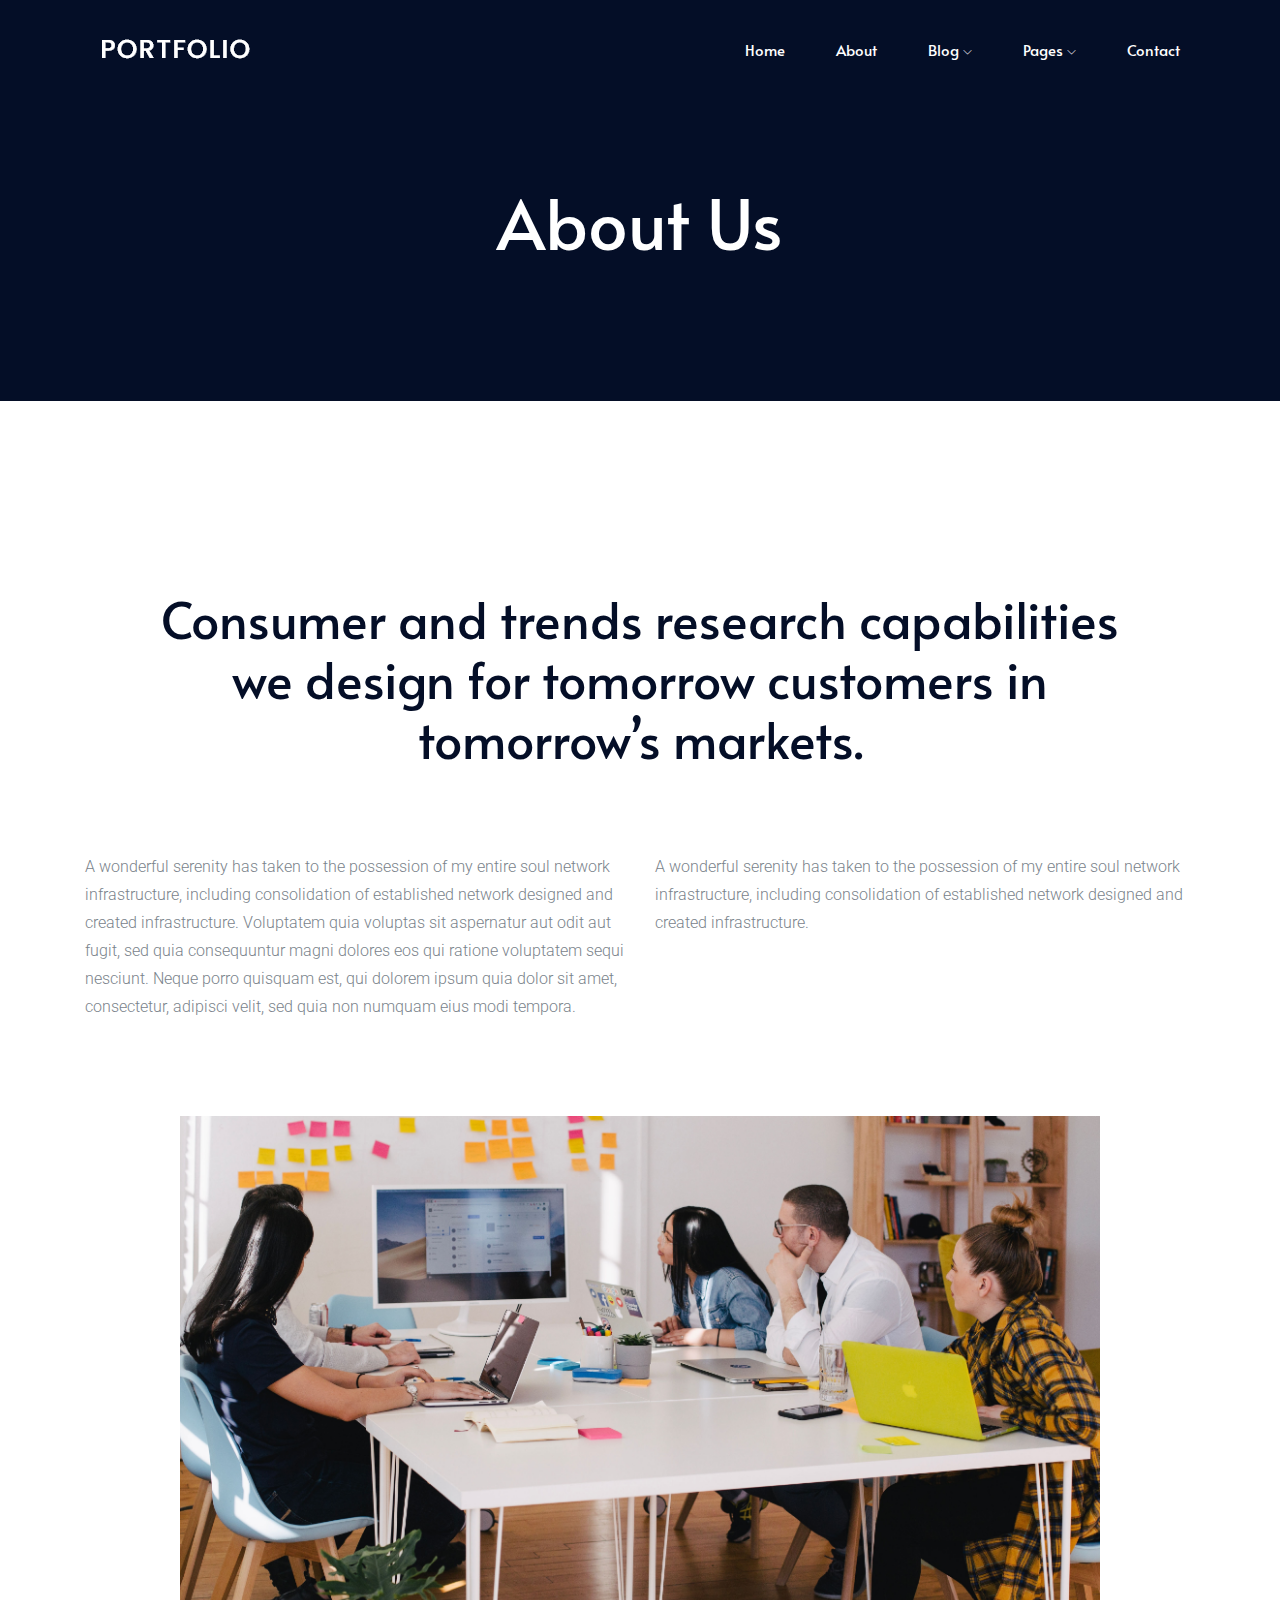
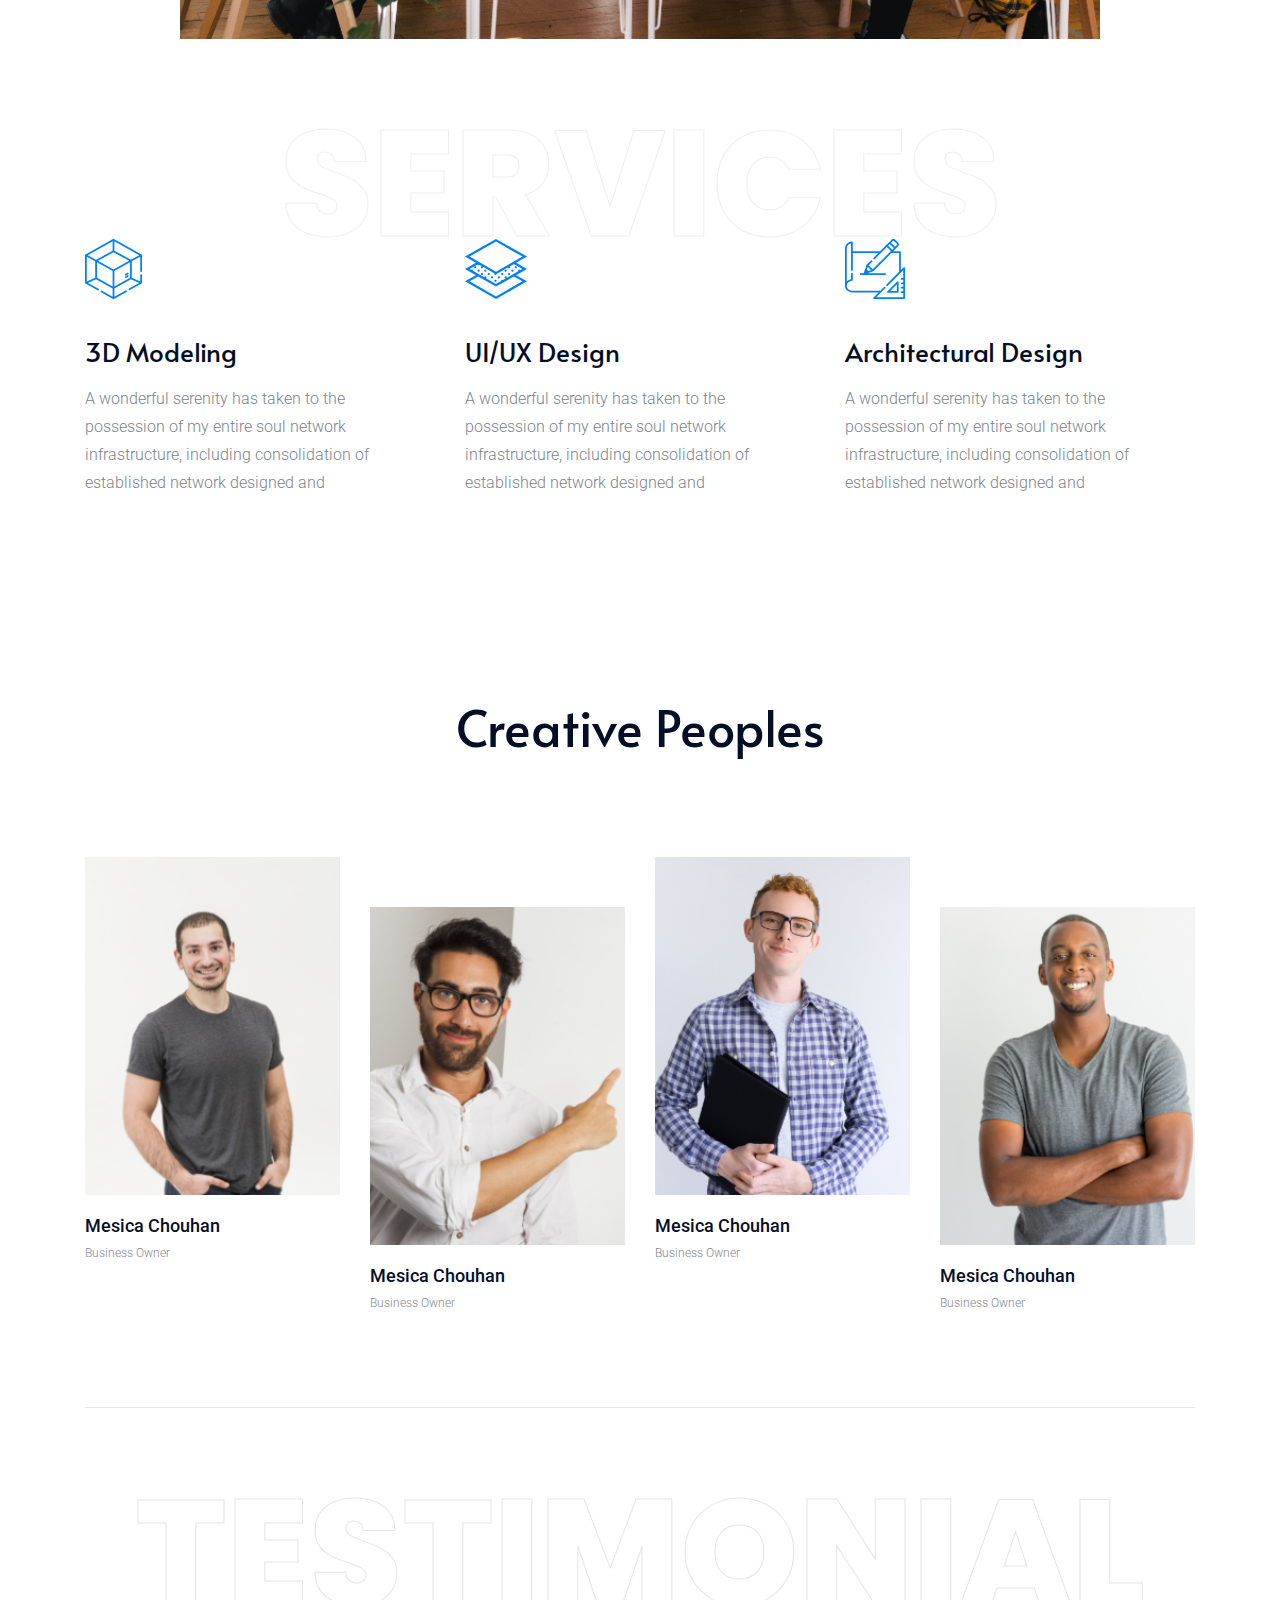
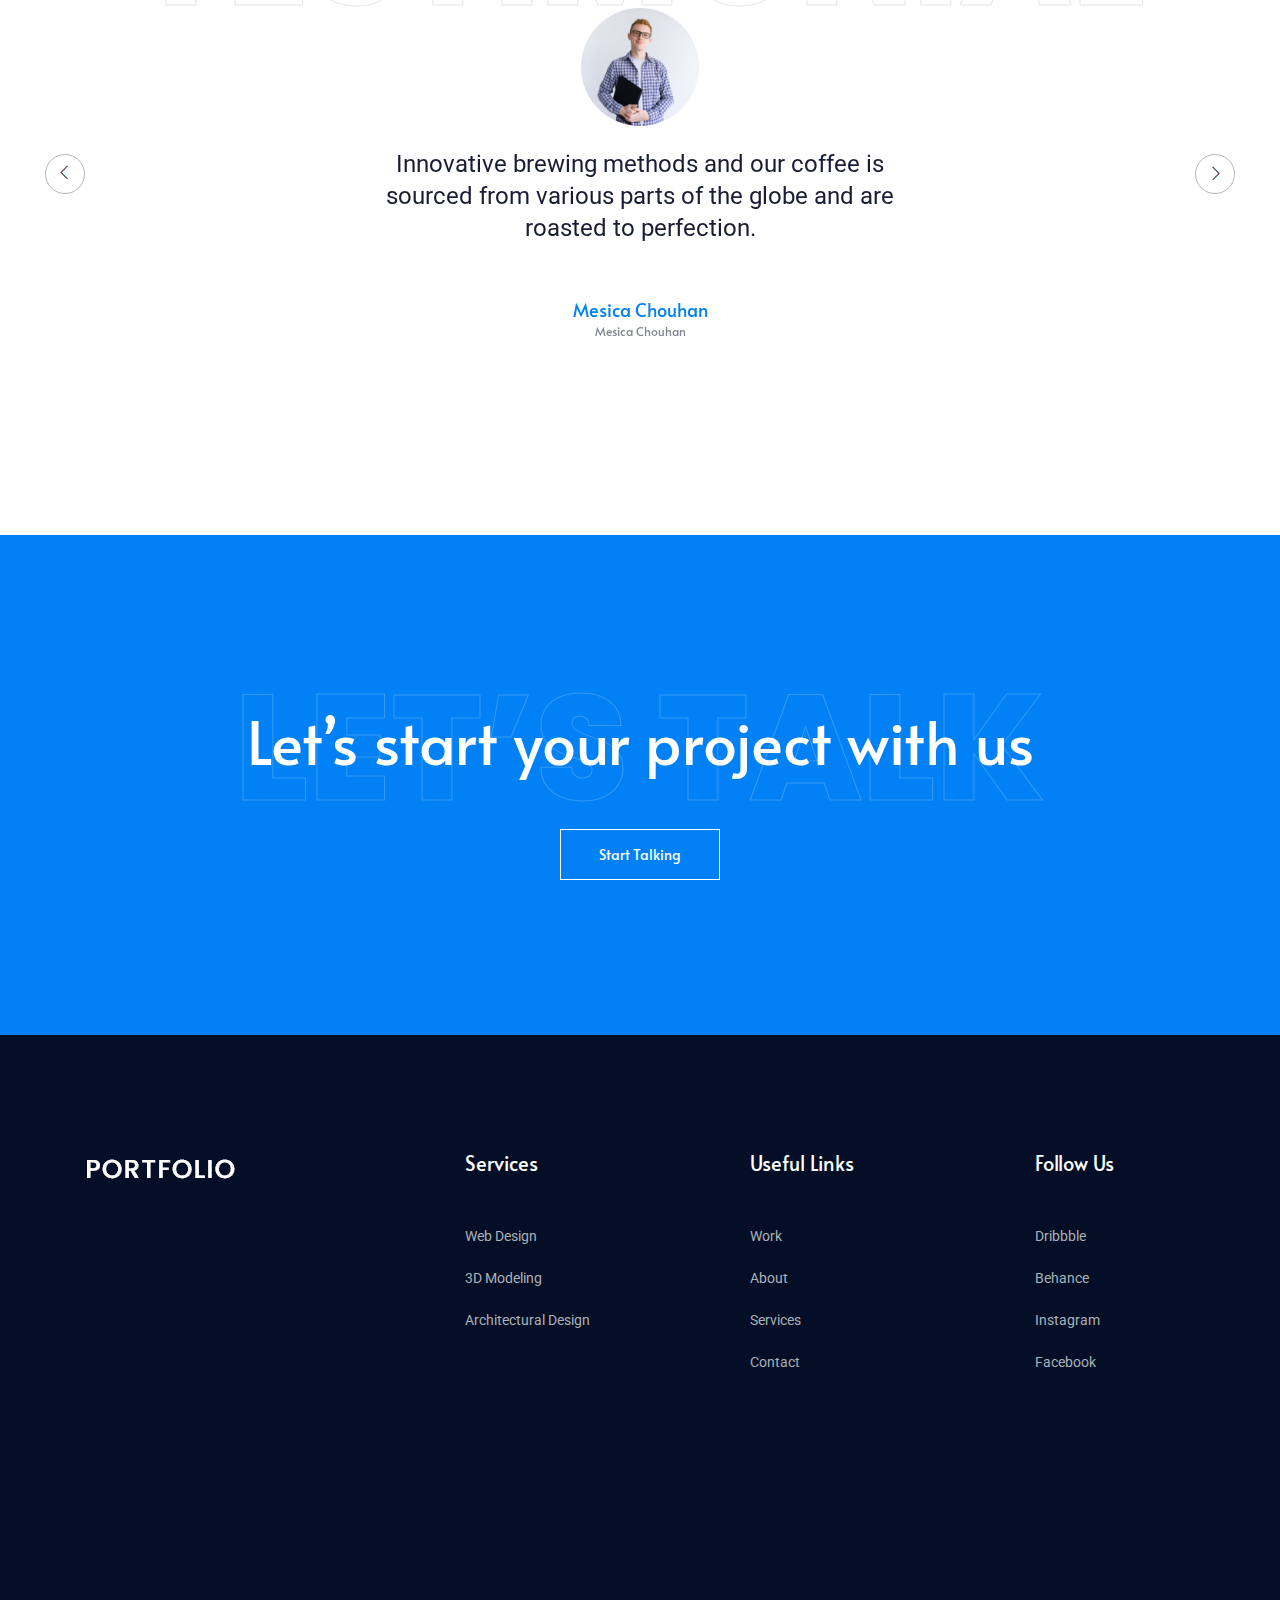
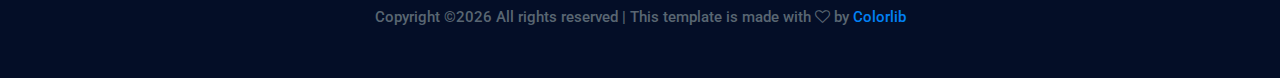
==== about.html @ 0c8cf9d7 "Landing page" ====
<!doctype html>
<html class="no-js" lang="zxx">

<head>
    <meta charset="utf-8">
    <meta http-equiv="x-ua-compatible" content="ie=edge">
    <title>portfolio</title>
    <meta name="description" content="">
    <meta name="viewport" content="width=device-width, initial-scale=1">

    <!-- <link rel="manifest" href="site.webmanifest"> -->
    <!-- Place favicon.ico in the root directory -->

    <!-- CSS here -->
    <link rel="stylesheet" href="css/bootstrap.min.css">
    <link rel="stylesheet" href="css/owl.carousel.min.css">
    <link rel="stylesheet" href="css/magnific-popup.css">
    <link rel="stylesheet" href="css/font-awesome.min.css">
    <link rel="stylesheet" href="css/themify-icons.css">
    <link rel="stylesheet" href="css/nice-select.css">
    <link rel="stylesheet" href="css/flaticon.css">
    <link rel="stylesheet" href="css/gijgo.css">
    <link rel="stylesheet" href="css/animate.min.css">
    <link rel="stylesheet" href="css/slick.css">
    <link rel="stylesheet" href="css/slicknav.css">
    <link rel="stylesheet" href="css/style.css">
    <!-- <link rel="stylesheet" href="css/responsive.css"> -->
</head>

<body>
    <!--[if lte IE 9]>
            <p class="browserupgrade">You are using an <strong>outdated</strong> browser. Please <a href="https://browsehappy.com/">upgrade your browser</a> to improve your experience and security.</p>
        <![endif]-->

    <!-- header-start -->
    <header>
        <div class="header-area ">
            <div id="sticky-header" class="main-header-area">
                <div class="container-fluid">
                    <div class="row align-items-center">
                        <div class="col-xl-3 col-lg-2">
                            <div class="logo">
                                <a href="index.html">
                                    <img src="img/logo.png" alt="">
                                </a>
                            </div>
                        </div>
                        <div class="col-xl-9 col-lg-10">
                            <div class="main-menu  d-none d-lg-block text-right">
                                <nav>
                                    <ul id="navigation">
                                        <li><a class="active" href="index.html">home</a></li>
                                        <li><a href="about.html">About</a></li>
                                        
                                        <li><a href="#">blog <i class="ti-angle-down"></i></a>
                                            <ul class="submenu">
                                                <li><a href="blog.html">blog</a></li>
                                                <li><a href="single-blog.html">single-blog</a></li>
                                            </ul>
                                        </li>
                                        <li><a href="#">pages <i class="ti-angle-down"></i></a>
                                            <ul class="submenu">
                                                    <li><a href="portfolio-work.html">Portfolio work</a></li>
                                                 <li><a href="work_details.html">work details</a></li>
                                                 <li><a href="services.html">Services</a></li>
                                                 <li><a href="elements.html">elements</a></li>
                                            </ul>
                                        </li>
                                        <li><a href="contact.html">Contact</a></li>
                                    </ul>
                                </nav>
                            </div>
                        </div>
                        <div class="col-12">
                            <div class="mobile_menu d-block d-lg-none"></div>
                        </div>
                    </div>

                </div>
            </div>
        </div>
    </header>
    <!-- header-end -->
    <!-- bradcam_area  -->
    <div class="bradcam_area">
        <div class="container">
            <div class="row">
                <div class="col-xl-12">
                    <div class="bradcam_text text-center">
                        <h3>About Us</h3>
                    </div>
                </div>
            </div>
        </div>
    </div>
    <!-- /bradcam_area  -->

    <div class="about_wrap_area">
        <div class="container">
            <div class="row justify-content-center">
                <div class="col-lg-11">
                    <div class="about_heading text-center">
                        <h3>Consumer and trends research capabilities we design for tomorrow customers in tomorrow’s markets.</h3>
                    </div>
                </div>
            </div>
            <div class="about_info_wrap">
                <div class="row">
                    <div class="col-lg-6">
                        <div class="single_info">
                            <p>A wonderful serenity has taken to the possession of my entire soul network infrastructure, including consolidation of established network designed and created infrastructure. Voluptatem quia voluptas sit aspernatur aut odit aut fugit, sed quia consequuntur magni dolores eos qui ratione voluptatem sequi nesciunt. Neque porro quisquam est, qui dolorem ipsum quia dolor sit amet, consectetur, adipisci velit, sed quia non numquam eius modi tempora.</p>
                        </div>
                    </div>
                    <div class="col-lg-6">
                        <div class="single_info">
                            <p>A wonderful serenity has taken to the possession of my entire soul network infrastructure, including consolidation of established network designed and created infrastructure.</p>
                        </div>
                    </div>
                </div>
                <div class="row justify-content-center">
                    <div class="col-lg-10">
                        <div class="about_banner">
                            <img src="img/about/about_banner.png" alt="">
                        </div>
                    </div>
                </div>
            </div>
        </div>
    </div>

    <!-- service_area  -->
    <div class="service_area">
        <div class="outline_text white d-none d-lg-block">
                Services
        </div>
        <div class="container">
            <div class="row">
                <div class="col-xl-4 col-lg-4 col-md-6">
                    <div class="single_service">
                        <div class="icon">
                            <img src="img/svg_icon/1.svg" alt="">
                        </div>
                        <h3>3D Modeling</h3>
                        <p>A wonderful serenity has taken to the  <br> possession of my entire soul network <br> infrastructure, including consolidation of <br> established network designed and</p>
                    </div>
                </div>
                <div class="col-xl-4 col-lg-4 col-md-6">
                    <div class="single_service">
                        <div class="icon">
                            <img src="img/svg_icon/2.svg" alt="">
                        </div>
                        <h3>UI/UX Design</h3>
                        <p>A wonderful serenity has taken to the  <br> possession of my entire soul network <br> infrastructure, including consolidation of <br> established network designed and</p>
                    </div>
                </div>
                <div class="col-xl-4 col-lg-4 col-md-6">
                    <div class="single_service">
                        <div class="icon">
                            <img src="img/svg_icon/3.svg" alt="">
                        </div>
                        <h3>Architectural Design</h3>
                        <p>A wonderful serenity has taken to the  <br> possession of my entire soul network <br> infrastructure, including consolidation of <br> established network designed and</p>
                    </div>
                </div>
            </div>
        </div>
    </div>
    <!--/ service_area  -->

    <div class="creative_people">
        <div class="container">
            <div class="row">
                <div class="col-lg-12">
                    <div class="section_title text-center">
                        <h4>Creative Peoples</h4>
                    </div>
                </div>
            </div>
            <div class="border_bottom">
                <div class="row">
                    <div class="col-lg-3 col-md-6">
                        <div class="single_people">
                            <div class="thumb">
                                <img src="img/team/1.png" alt="">
                            </div>
                            <div class="people_info">
                                <h4>Mesica Chouhan</h4>
                                <p>Business Owner</p>
                            </div>
                        </div>
                    </div>
                    <div class="col-lg-3 col-md-6">
                        <div class="single_people">
                            <div class="thumb">
                                <img src="img/team/2.png" alt="">
                            </div>
                            <div class="people_info">
                                <h4>Mesica Chouhan</h4>
                                <p>Business Owner</p>
                            </div>
                        </div>
                    </div>
                    <div class="col-lg-3 col-md-6">
                        <div class="single_people">
                            <div class="thumb">
                                <img src="img/team/3.png" alt="">
                            </div>
                            <div class="people_info">
                                <h4>Mesica Chouhan</h4>
                                <p>Business Owner</p>
                            </div>
                        </div>
                    </div>
                    <div class="col-lg-3 col-md-6">
                        <div class="single_people">
                            <div class="thumb">
                                <img src="img/team/4.png" alt="">
                            </div>
                            <div class="people_info">
                                <h4>Mesica Chouhan</h4>
                                <p>Business Owner</p>
                            </div>
                        </div>
                    </div>
                </div>
            </div>
        </div>
    </div>


    <!-- testimonial_area  -->
    <div class="testimonial_area ">
            <div class="outline_text white testmonial d-none d-lg-block">
                    Testimonial
            </div>
            <div class="container">
                <div class="row">
                    <div class="col-xl-12">
                        <div class="testmonial_active owl-carousel">
                            <div class="single_carousel">
                                <div class="row justify-content-center">
                                    <div class="col-lg-6">
                                        <div class="single_testmonial text-center">
                                                <div class="thumb">
                                                        <img src="img/testmonial/thumb.png" alt="">
                                                </div>
                                            <p>Innovative brewing methods and our coffee is sourced from various parts of the globe and are roasted to perfection. </p>
                                            <div class="testmonial_author">
                                                <h3>Mesica Chouhan</h3>
                                                <span>Mesica Chouhan</span>
                                            </div>
                                        </div>
                                    </div>
                                </div>
                            </div>
                            <div class="single_carousel">
                                <div class="row justify-content-center">
                                    <div class="col-lg-6">
                                        <div class="single_testmonial text-center">
                                                <div class="thumb">
                                                        <img src="img/testmonial/thumb.png" alt="">
                                                </div>
                                            <p>Innovative brewing methods and our coffee is sourced from various parts of the globe and are roasted to perfection. </p>
                                            <div class="testmonial_author">
                                                <h3>Mesica Chouhan</h3>
                                                <span>Mesica Chouhan</span>
                                            </div>
                                        </div>
                                    </div>
                                </div>
                            </div>
                            <div class="single_carousel">
                                <div class="row justify-content-center">
                                    <div class="col-lg-6">
                                        <div class="single_testmonial text-center">
                                                <div class="thumb">
                                                        <img src="img/testmonial/thumb.png" alt="">
                                                </div>
                                            <p>Innovative brewing methods and our coffee is sourced from various parts of the globe and are roasted to perfection. </p>
                                            <div class="testmonial_author">
                                                <h3>Mesica Chouhan</h3>
                                                <span>Mesica Chouhan</span>
                                            </div>
                                        </div>
                                    </div>
                                </div>
                            </div>
                        </div>
                    </div>
                </div>
            </div>
        </div>
    <!-- /testimonial_area  -->
    
    <!-- discuss_projects_start  -->
    <div class="discuss_projects">
            <div class="outline_text white project d-none d-lg-block">
                    Let’s talk
            </div>
        <div class="container">
            <div class="row">
                <div class="col-xl-12">
                    <div class="project_text text-center">
                        <h3>Let’s start your project with us</h3>
                        <a class="boxed-btn3" href="#">Start Talking</a>
                    </div>
                </div>
            </div>
        </div>
    </div>
    <!-- discuss_projects_end  -->

    <!-- footer start -->
    <footer class="footer">
            <div class="footer_top">
                <div class="container">
                    <div class="row">
                        <div class="col-xl-4 col-md-6 col-lg-4">
                            <div class="footer_widget">
                               <div class="logo_footer">
                                   <a href="index.html">
                                       <img src="img/logo.png" alt="">
                                   </a>
                               </div>
    
                            </div>
                        </div>
                        <div class="col-xl-3 col-md-6 col-lg-3">
                            <div class="footer_widget">
                                <h3 class="footer_title">
                                        Services
                                </h3>
                                <ul>
                                    <li><a href="#">Web Design</a></li>
                                    <li><a href="#">3D Modeling</a></li>
                                    <li><a href="#">Architectural Design</a></li>
                                </ul>
    
                            </div>
                        </div>
                        <div class="col-xl-3 col-md-6 col-lg-3">
                            <div class="footer_widget">
                                <h3 class="footer_title">
                                    Useful Links
                                </h3>
                                <ul>
                                    <li><a href="#">Work</a></li>
                                    <li><a href="#">About</a></li>
                                    <li><a href="#">Services</a></li>
                                    <li><a href="#">Contact</a></li>
                                </ul>
                            </div>
                        </div>
                        <div class="col-xl-2 col-md-6 col-lg-2">
                            <div class="footer_widget">
                                <h3 class="footer_title">
                                        Follow Us
                                </h3>
                                <ul>
                                    <li><a href="#">Dribbble</a></li>
                                    <li><a href="#">Behance</a></li>
                                    <li><a href="#">Instagram</a></li>
                                    <li><a href="#">Facebook</a></li>
                                </ul>
                            </div>
                        </div>
                    </div>
                </div>
            </div>
            <div class="copy-right_text">
                <div class="container">
                    <div class="row">
                        <div class="col-xl-12">
                            <p class="copy_right text-center">
                                <!-- Link back to Colorlib can't be removed. Template is licensed under CC BY 3.0. -->
Copyright &copy;<script>document.write(new Date().getFullYear());</script> All rights reserved | This template is made with <i class="fa fa-heart-o" aria-hidden="true"></i> by <a href="https://colorlib.com" target="_blank">Colorlib</a>
<!-- Link back to Colorlib can't be removed. Template is licensed under CC BY 3.0. -->
                            </p>
                        </div>
                    </div>
                </div>
            </div>
        </footer>
    <!--/ footer end  -->

    <!-- JS here -->
    <script src="js/vendor/modernizr-3.5.0.min.js"></script>
    <script src="js/vendor/jquery-1.12.4.min.js"></script>
    <script src="js/popper.min.js"></script>
    <script src="js/bootstrap.min.js"></script>
    <script src="js/owl.carousel.min.js"></script>
    <script src="js/isotope.pkgd.min.js"></script>
    <script src="js/ajax-form.js"></script>
    <script src="js/waypoints.min.js"></script>
    <script src="js/jquery.counterup.min.js"></script>
    <script src="js/imagesloaded.pkgd.min.js"></script>
    <script src="js/scrollIt.js"></script>
    <script src="js/jquery.scrollUp.min.js"></script>
    <script src="js/wow.min.js"></script>
    <script src="js/nice-select.min.js"></script>
    <script src="js/jquery.slicknav.min.js"></script>
    <script src="js/jquery.magnific-popup.min.js"></script>
    <script src="js/plugins.js"></script>
    <script src="js/gijgo.min.js"></script>

    <!--contact js-->
    <script src="js/contact.js"></script>
    <script src="js/jquery.ajaxchimp.min.js"></script>
    <script src="js/jquery.form.js"></script>
    <script src="js/jquery.validate.min.js"></script>
    <script src="js/mail-script.js"></script>

    <script src="js/main.js"></script>
</body>

</html>
---- css/themify-icons.css ----
@font-face {
	font-family: 'themify';
	src:url('../fonts/themify.eot?-fvbane');
	src:url('../fonts/themify.eot?#iefix-fvbane') format('embedded-opentype'),
		url('../fonts/themify.woff?-fvbane') format('woff'),
		url('../fonts/themify.ttf?-fvbane') format('truetype'),
		url('../fonts/themify.svg?-fvbane#themify') format('svg');
	font-weight: normal;
	font-style: normal;
}

[class^="ti-"], [class*=" ti-"] {
	font-family: 'themify';
	/* speak: none; */
	font-style: normal;
	font-weight: normal;
	font-variant: normal;
	text-transform: none;
	line-height: 1;

	/* Better Font Rendering =========== */
	-webkit-font-smoothing: antialiased;
	-moz-osx-font-smoothing: grayscale;
}

.ti-wand:before {
	content: "\e600";
}
.ti-volume:before {
	content: "\e601";
}
.ti-user:before {
	content: "\e602";
}
.ti-unlock:before {
	content: "\e603";
}
.ti-unlink:before {
	content: "\e604";
}
.ti-trash:before {
	content: "\e605";
}
.ti-thought:before {
	content: "\e606";
}
.ti-target:before {
	content: "\e607";
}
.ti-tag:before {
	content: "\e608";
}
.ti-tablet:before {
	content: "\e609";
}
.ti-star:before {
	content: "\e60a";
}
.ti-spray:before {
	content: "\e60b";
}
.ti-signal:before {
	content: "\e60c";
}
.ti-shopping-cart:before {
	content: "\e60d";
}
.ti-shopping-cart-full:before {
	content: "\e60e";
}
.ti-settings:before {
	content: "\e60f";
}
.ti-search:before {
	content: "\e610";
}
.ti-zoom-in:before {
	content: "\e611";
}
.ti-zoom-out:before {
	content: "\e612";
}
.ti-cut:before {
	content: "\e613";
}
.ti-ruler:before {
	content: "\e614";
}
.ti-ruler-pencil:before {
	content: "\e615";
}
.ti-ruler-alt:before {
	content: "\e616";
}
.ti-bookmark:before {
	content: "\e617";
}
.ti-bookmark-alt:before {
	content: "\e618";
}
.ti-reload:before {
	content: "\e619";
}
.ti-plus:before {
	content: "\e61a";
}
.ti-pin:before {
	content: "\e61b";
}
.ti-pencil:before {
	content: "\e61c";
}
.ti-pencil-alt:before {
	content: "\e61d";
}
.ti-paint-roller:before {
	content: "\e61e";
}
.ti-paint-bucket:before {
	content: "\e61f";
}
.ti-na:before {
	content: "\e620";
}
.ti-mobile:before {
	content: "\e621";
}
.ti-minus:before {
	content: "\e622";
}
.ti-medall:before {
	content: "\e623";
}
.ti-medall-alt:before {
	content: "\e624";
}
.ti-marker:before {
	content: "\e625";
}
.ti-marker-alt:before {
	content: "\e626";
}
.ti-arrow-up:before {
	content: "\e627";
}
.ti-arrow-right:before {
	content: "\e628";
}
.ti-arrow-left:before {
	content: "\e629";
}
.ti-arrow-down:before {
	content: "\e62a";
}
.ti-lock:before {
	content: "\e62b";
}
.ti-location-arrow:before {
	content: "\e62c";
}
.ti-link:before {
	content: "\e62d";
}
.ti-layout:before {
	content: "\e62e";
}
.ti-layers:before {
	content: "\e62f";
}
.ti-layers-alt:before {
	content: "\e630";
}
.ti-key:before {
	content: "\e631";
}
.ti-import:before {
	content: "\e632";
}
.ti-image:before {
	content: "\e633";
}
.ti-heart:before {
	content: "\e634";
}
.ti-heart-broken:before {
	content: "\e635";
}
.ti-hand-stop:before {
	content: "\e636";
}
.ti-hand-open:before {
	content: "\e637";
}
.ti-hand-drag:before {
	content: "\e638";
}
.ti-folder:before {
	content: "\e639";
}
.ti-flag:before {
	content: "\e63a";
}
.ti-flag-alt:before {
	content: "\e63b";
}
.ti-flag-alt-2:before {
	content: "\e63c";
}
.ti-eye:before {
	content: "\e63d";
}
.ti-export:before {
	content: "\e63e";
}
.ti-exchange-vertical:before {
	content: "\e63f";
}
.ti-desktop:before {
	content: "\e640";
}
.ti-cup:before {
	content: "\e641";
}
.ti-crown:before {
	content: "\e642";
}
.ti-comments:before {
	content: "\e643";
}
.ti-comment:before {
	content: "\e644";
}
.ti-comment-alt:before {
	content: "\e645";
}
.ti-close:before {
	content: "\e646";
}
.ti-clip:before {
	content: "\e647";
}
.ti-angle-up:before {
	content: "\e648";
}
.ti-angle-right:before {
	content: "\e649";
}
.ti-angle-left:before {
	content: "\e64a";
}
.ti-angle-down:before {
	content: "\e64b";
}
.ti-check:before {
	content: "\e64c";
}
.ti-check-box:before {
	content: "\e64d";
}
.ti-camera:before {
	content: "\e64e";
}
.ti-announcement:before {
	content: "\e64f";
}
.ti-brush:before {
	content: "\e650";
}
.ti-briefcase:before {
	content: "\e651";
}
.ti-bolt:before {
	content: "\e652";
}
.ti-bolt-alt:before {
	content: "\e653";
}
.ti-blackboard:before {
	content: "\e654";
}
.ti-bag:before {
	content: "\e655";
}
.ti-move:before {
	content: "\e656";
}
.ti-arrows-vertical:before {
	content: "\e657";
}
.ti-arrows-horizontal:before {
	content: "\e658";
}
.ti-fullscreen:before {
	content: "\e659";
}
.ti-arrow-top-right:before {
	content: "\e65a";
}
.ti-arrow-top-left:before {
	content: "\e65b";
}
.ti-arrow-circle-up:before {
	content: "\e65c";
}
.ti-arrow-circle-right:before {
	content: "\e65d";
}
.ti-arrow-circle-left:before {
	content: "\e65e";
}
.ti-arrow-circle-down:before {
	content: "\e65f";
}
.ti-angle-double-up:before {
	content: "\e660";
}
.ti-angle-double-right:before {
	content: "\e661";
}
.ti-angle-double-left:before {
	content: "\e662";
}
.ti-angle-double-down:before {
	content: "\e663";
}
.ti-zip:before {
	content: "\e664";
}
.ti-world:before {
	content: "\e665";
}
.ti-wheelchair:before {
	content: "\e666";
}
.ti-view-list:before {
	content: "\e667";
}
.ti-view-list-alt:before {
	content: "\e668";
}
.ti-view-grid:before {
	content: "\e669";
}
.ti-uppercase:before {
	content: "\e66a";
}
.ti-upload:before {
	content: "\e66b";
}
.ti-underline:before {
	content: "\e66c";
}
.ti-truck:before {
	content: "\e66d";
}
.ti-timer:before {
	content: "\e66e";
}
.ti-ticket:before {
	content: "\e66f";
}
.ti-thumb-up:before {
	content: "\e670";
}
.ti-thumb-down:before {
	content: "\e671";
}
.ti-text:before {
	content: "\e672";
}
.ti-stats-up:before {
	content: "\e673";
}
.ti-stats-down:before {
	content: "\e674";
}
.ti-split-v:before {
	content: "\e675";
}
.ti-split-h:before {
	content: "\e676";
}
.ti-smallcap:before {
	content: "\e677";
}
.ti-shine:before {
	content: "\e678";
}
.ti-shift-right:before {
	content: "\e679";
}
.ti-shift-left:before {
	content: "\e67a";
}
.ti-shield:before {
	content: "\e67b";
}
.ti-notepad:before {
	content: "\e67c";
}
.ti-server:before {
	content: "\e67d";
}
.ti-quote-right:before {
	content: "\e67e";
}
.ti-quote-left:before {
	content: "\e67f";
}
.ti-pulse:before {
	content: "\e680";
}
.ti-printer:before {
	content: "\e681";
}
.ti-power-off:before {
	content: "\e682";
}
.ti-plug:before {
	content: "\e683";
}
.ti-pie-chart:before {
	content: "\e684";
}
.ti-paragraph:before {
	content: "\e685";
}
.ti-panel:before {
	content: "\e686";
}
.ti-package:before {
	content: "\e687";
}
.ti-music:before {
	content: "\e688";
}
.ti-music-alt:before {
	content: "\e689";
}
.ti-mouse:before {
	content: "\e68a";
}
.ti-mouse-alt:before {
	content: "\e68b";
}
.ti-money:before {
	content: "\e68c";
}
.ti-microphone:before {
	content: "\e68d";
}
.ti-menu:before {
	content: "\e68e";
}
.ti-menu-alt:before {
	content: "\e68f";
}
.ti-map:before {
	content: "\e690";
}
.ti-map-alt:before {
	content: "\e691";
}
.ti-loop:before {
	content: "\e692";
}
.ti-location-pin:before {
	content: "\e693";
}
.ti-list:before {
	content: "\e694";
}
.ti-light-bulb:before {
	content: "\e695";
}
.ti-Italic:before {
	content: "\e696";
}
.ti-info:before {
	content: "\e697";
}
.ti-infinite:before {
	content: "\e698";
}
.ti-id-badge:before {
	content: "\e699";
}
.ti-hummer:before {
	content: "\e69a";
}
.ti-home:before {
	content: "\e69b";
}
.ti-help:before {
	content: "\e69c";
}
.ti-headphone:before {
	content: "\e69d";
}
.ti-harddrives:before {
	content: "\e69e";
}
.ti-harddrive:before {
	content: "\e69f";
}
.ti-gift:before {
	content: "\e6a0";
}
.ti-game:before {
	content: "\e6a1";
}
.ti-filter:before {
	content: "\e6a2";
}
.ti-files:before {
	content: "\e6a3";
}
.ti-file:before {
	content: "\e6a4";
}
.ti-eraser:before {
	content: "\e6a5";
}
.ti-envelope:before {
	content: "\e6a6";
}
.ti-download:before {
	content: "\e6a7";
}
.ti-direction:before {
	content: "\e6a8";
}
.ti-direction-alt:before {
	content: "\e6a9";
}
.ti-dashboard:before {
	content: "\e6aa";
}
.ti-control-stop:before {
	content: "\e6ab";
}
.ti-control-shuffle:before {
	content: "\e6ac";
}
.ti-control-play:before {
	content: "\e6ad";
}
.ti-control-pause:before {
	content: "\e6ae";
}
.ti-control-forward:before {
	content: "\e6af";
}
.ti-control-backward:before {
	content: "\e6b0";
}
.ti-cloud:before {
	content: "\e6b1";
}
.ti-cloud-up:before {
	content: "\e6b2";
}
.ti-cloud-down:before {
	content: "\e6b3";
}
.ti-clipboard:before {
	content: "\e6b4";
}
.ti-car:before {
	content: "\e6b5";
}
.ti-calendar:before {
	content: "\e6b6";
}
.ti-book:before {
	content: "\e6b7";
}
.ti-bell:before {
	content: "\e6b8";
}
.ti-basketball:before {
	content: "\e6b9";
}
.ti-bar-chart:before {
	content: "\e6ba";
}
.ti-bar-chart-alt:before {
	content: "\e6bb";
}
.ti-back-right:before {
	content: "\e6bc";
}
.ti-back-left:before {
	content: "\e6bd";
}
.ti-arrows-corner:before {
	content: "\e6be";
}
.ti-archive:before {
	content: "\e6bf";
}
.ti-anchor:before {
	content: "\e6c0";
}
.ti-align-right:before {
	content: "\e6c1";
}
.ti-align-left:before {
	content: "\e6c2";
}
.ti-align-justify:before {
	content: "\e6c3";
}
.ti-align-center:before {
	content: "\e6c4";
}
.ti-alert:before {
	content: "\e6c5";
}
.ti-alarm-clock:before {
	content: "\e6c6";
}
.ti-agenda:before {
	content: "\e6c7";
}
.ti-write:before {
	content: "\e6c8";
}
.ti-window:before {
	content: "\e6c9";
}
.ti-widgetized:before {
	content: "\e6ca";
}
.ti-widget:before {
	content: "\e6cb";
}
.ti-widget-alt:before {
	content: "\e6cc";
}
.ti-wallet:before {
	content: "\e6cd";
}
.ti-video-clapper:before {
	content: "\e6ce";
}
.ti-video-camera:before {
	content: "\e6cf";
}
.ti-vector:before {
	content: "\e6d0";
}
.ti-themify-logo:before {
	content: "\e6d1";
}
.ti-themify-favicon:before {
	content: "\e6d2";
}
.ti-themify-favicon-alt:before {
	content: "\e6d3";
}
.ti-support:before {
	content: "\e6d4";
}
.ti-stamp:before {
	content: "\e6d5";
}
.ti-split-v-alt:before {
	content: "\e6d6";
}
.ti-slice:before {
	content: "\e6d7";
}
.ti-shortcode:before {
	content: "\e6d8";
}
.ti-shift-right-alt:before {
	content: "\e6d9";
}
.ti-shift-left-alt:before {
	content: "\e6da";
}
.ti-ruler-alt-2:before {
	content: "\e6db";
}
.ti-receipt:before {
	content: "\e6dc";
}
.ti-pin2:before {
	content: "\e6dd";
}
.ti-pin-alt:before {
	content: "\e6de";
}
.ti-pencil-alt2:before {
	content: "\e6df";
}
.ti-palette:before {
	content: "\e6e0";
}
.ti-more:before {
	content: "\e6e1";
}
.ti-more-alt:before {
	content: "\e6e2";
}
.ti-microphone-alt:before {
	content: "\e6e3";
}
.ti-magnet:before {
	content: "\e6e4";
}
.ti-line-double:before {
	content: "\e6e5";
}
.ti-line-dotted:before {
	content: "\e6e6";
}
.ti-line-dashed:before {
	content: "\e6e7";
}
.ti-layout-width-full:before {
	content: "\e6e8";
}
.ti-layout-width-default:before {
	content: "\e6e9";
}
.ti-layout-width-default-alt:before {
	content: "\e6ea";
}
.ti-layout-tab:before {
	content: "\e6eb";
}
.ti-layout-tab-window:before {
	content: "\e6ec";
}
.ti-layout-tab-v:before {
	content: "\e6ed";
}
.ti-layout-tab-min:before {
	content: "\e6ee";
}
.ti-layout-slider:before {
	content: "\e6ef";
}
.ti-layout-slider-alt:before {
	content: "\e6f0";
}
.ti-layout-sidebar-right:before {
	content: "\e6f1";
}
.ti-layout-sidebar-none:before {
	content: "\e6f2";
}
.ti-layout-sidebar-left:before {
	content: "\e6f3";
}
.ti-layout-placeholder:before {
	content: "\e6f4";
}
.ti-layout-menu:before {
	content: "\e6f5";
}
.ti-layout-menu-v:before {
	content: "\e6f6";
}
.ti-layout-menu-separated:before {
	content: "\e6f7";
}
.ti-layout-menu-full:before {
	content: "\e6f8";
}
.ti-layout-media-right-alt:before {
	content: "\e6f9";
}
.ti-layout-media-right:before {
	content: "\e6fa";
}
.ti-layout-media-overlay:before {
	content: "\e6fb";
}
.ti-layout-media-overlay-alt:before {
	content: "\e6fc";
}
.ti-layout-media-overlay-alt-2:before {
	content: "\e6fd";
}
.ti-layout-media-left-alt:before {
	content: "\e6fe";
}
.ti-layout-media-left:before {
	content: "\e6ff";
}
.ti-layout-media-center-alt:before {
	content: "\e700";
}
.ti-layout-media-center:before {
	content: "\e701";
}
.ti-layout-list-thumb:before {
	content: "\e702";
}
.ti-layout-list-thumb-alt:before {
	content: "\e703";
}
.ti-layout-list-post:before {
	content: "\e704";
}
.ti-layout-list-large-image:before {
	content: "\e705";
}
.ti-layout-line-solid:before {
	content: "\e706";
}
.ti-layout-grid4:before {
	content: "\e707";
}
.ti-layout-grid3:before {
	content: "\e708";
}
.ti-layout-grid2:before {
	content: "\e709";
}
.ti-layout-grid2-thumb:before {
	content: "\e70a";
}
.ti-layout-cta-right:before {
	content: "\e70b";
}
.ti-layout-cta-left:before {
	content: "\e70c";
}
.ti-layout-cta-center:before {
	content: "\e70d";
}
.ti-layout-cta-btn-right:before {
	content: "\e70e";
}
.ti-layout-cta-btn-left:before {
	content: "\e70f";
}
.ti-layout-column4:before {
	content: "\e710";
}
.ti-layout-column3:before {
	content: "\e711";
}
.ti-layout-column2:before {
	content: "\e712";
}
.ti-layout-accordion-separated:before {
	content: "\e713";
}
.ti-layout-accordion-merged:before {
	content: "\e714";
}
.ti-layout-accordion-list:before {
	content: "\e715";
}
.ti-ink-pen:before {
	content: "\e716";
}
.ti-info-alt:before {
	content: "\e717";
}
.ti-help-alt:before {
	content: "\e718";
}
.ti-headphone-alt:before {
	content: "\e719";
}
.ti-hand-point-up:before {
	content: "\e71a";
}
.ti-hand-point-right:before {
	content: "\e71b";
}
.ti-hand-point-left:before {
	content: "\e71c";
}
.ti-hand-point-down:before {
	content: "\e71d";
}
.ti-gallery:before {
	content: "\e71e";
}
.ti-face-smile:before {
	content: "\e71f";
}
.ti-face-sad:before {
	content: "\e720";
}
.ti-credit-card:before {
	content: "\e721";
}
.ti-control-skip-forward:before {
	content: "\e722";
}
.ti-control-skip-backward:before {
	content: "\e723";
}
.ti-control-record:before {
	content: "\e724";
}
.ti-control-eject:before {
	content: "\e725";
}
.ti-comments-smiley:before {
	content: "\e726";
}
.ti-brush-alt:before {
	content: "\e727";
}
.ti-youtube:before {
	content: "\e728";
}
.ti-vimeo:before {
	content: "\e729";
}
.ti-twitter:before {
	content: "\e72a";
}
.ti-time:before {
	content: "\e72b";
}
.ti-tumblr:before {
	content: "\e72c";
}
.ti-skype:before {
	content: "\e72d";
}
.ti-share:before {
	content: "\e72e";
}
.ti-share-alt:before {
	content: "\e72f";
}
.ti-rocket:before {
	content: "\e730";
}
.ti-pinterest:before {
	content: "\e731";
}
.ti-new-window:before {
	content: "\e732";
}
.ti-microsoft:before {
	content: "\e733";
}
.ti-list-ol:before {
	content: "\e734";
}
.ti-linkedin:before {
	content: "\e735";
}
.ti-layout-sidebar-2:before {
	content: "\e736";
}
.ti-layout-grid4-alt:before {
	content: "\e737";
}
.ti-layout-grid3-alt:before {
	content: "\e738";
}
.ti-layout-grid2-alt:before {
	content: "\e739";
}
.ti-layout-column4-alt:before {
	content: "\e73a";
}
.ti-layout-column3-alt:before {
	content: "\e73b";
}
.ti-layout-column2-alt:before {
	content: "\e73c";
}
.ti-instagram:before {
	content: "\e73d";
}
.ti-google:before {
	content: "\e73e";
}
.ti-github:before {
	content: "\e73f";
}
.ti-flickr:before {
	content: "\e740";
}
.ti-facebook:before {
	content: "\e741";
}
.ti-dropbox:before {
	content: "\e742";
}
.ti-dribbble:before {
	content: "\e743";
}
.ti-apple:before {
	content: "\e744";
}
.ti-android:before {
	content: "\e745";
}
.ti-save:before {
	content: "\e746";
}
.ti-save-alt:before {
	content: "\e747";
}
.ti-yahoo:before {
	content: "\e748";
}
.ti-wordpress:before {
	content: "\e749";
}
.ti-vimeo-alt:before {
	content: "\e74a";
}
.ti-twitter-alt:before {
	content: "\e74b";
}
.ti-tumblr-alt:before {
	content: "\e74c";
}
.ti-trello:before {
	content: "\e74d";
}
.ti-stack-overflow:before {
	content: "\e74e";
}
.ti-soundcloud:before {
	content: "\e74f";
}
.ti-sharethis:before {
	content: "\e750";
}
.ti-sharethis-alt:before {
	content: "\e751";
}
.ti-reddit:before {
	content: "\e752";
}
.ti-pinterest-alt:before {
	content: "\e753";
}
.ti-microsoft-alt:before {
	content: "\e754";
}
.ti-linux:before {
	content: "\e755";
}
.ti-jsfiddle:before {
	content: "\e756";
}
.ti-joomla:before {
	content: "\e757";
}
.ti-html5:before {
	content: "\e758";
}
.ti-flickr-alt:before {
	content: "\e759";
}
.ti-email:before {
	content: "\e75a";
}
.ti-drupal:before {
	content: "\e75b";
}
.ti-dropbox-alt:before {
	content: "\e75c";
}
.ti-css3:before {
	content: "\e75d";
}
.ti-rss:before {
	content: "\e75e";
}
.ti-rss-alt:before {
	content: "\e75f";
}
---- css/nice-select.css ----
.nice-select {
  -webkit-tap-highlight-color: transparent;
  background-color: #fff;
  border-radius: 5px;
  border: solid 1px #e8e8e8;
  box-sizing: border-box;
  clear: both;
  cursor: pointer;
  display: block;
  float: left;
  font-family: inherit;
  font-size: 14px;
  font-weight: normal;
  height: 42px;
  line-height: 40px;
  outline: none;
  padding-left: 18px;
  padding-right: 30px;
  position: relative;
  text-align: left !important;
  -webkit-transition: all 0.2s ease-in-out;
  transition: all 0.2s ease-in-out;
  -webkit-user-select: none;
     -moz-user-select: none;
      -ms-user-select: none;
          user-select: none;
  white-space: nowrap;
  width: auto; }
  .nice-select:hover {
    border-color: #dbdbdb; }
  .nice-select:active, .nice-select.open, .nice-select:focus {
    border-color: #999; }


  .nice-select.disabled {
    border-color: #ededed;
    color: #999;
    pointer-events: none; }
    .nice-select.disabled:after {
      border-color: #cccccc; }
  .nice-select.wide {
    width: 100%; }
    .nice-select.wide .list {
      left: 0 !important;
      right: 0 !important; }
  .nice-select.right {
    float: right; }
    .nice-select.right .list {
      left: auto;
      right: 0; }
  .nice-select.small {
    font-size: 12px;
    height: 36px;
    line-height: 34px; }
    .nice-select.small:after {
      height: 4px;
      width: 4px; }
    .nice-select.small .option {
      line-height: 34px;
      min-height: 34px; }
  .nice-select .list {
    background-color: #fff;
    border-radius: 5px;
    box-shadow: 0 0 0 1px rgba(68, 68, 68, 0.11);
    box-sizing: border-box;
    margin-top: 4px;
    opacity: 0;
    overflow: hidden;
    padding: 0;
    pointer-events: none;
    position: absolute;
    top: 100%;
    left: 0;
    -webkit-transform-origin: 50% 0;
        -ms-transform-origin: 50% 0;
            transform-origin: 50% 0;
    -webkit-transform: scale(0.75) translateY(-21px);
        -ms-transform: scale(0.75) translateY(-21px);
            transform: scale(0.75) translateY(-21px);
    -webkit-transition: all 0.2s cubic-bezier(0.5, 0, 0, 1.25), opacity 0.15s ease-out;
    transition: all 0.2s cubic-bezier(0.5, 0, 0, 1.25), opacity 0.15s ease-out;
    z-index: 9; }
    .nice-select .list:hover .option:not(:hover) {
      background-color: transparent !important; }
  .nice-select .option {
    cursor: pointer;
    font-weight: 400;
    line-height: 40px;
    list-style: none;
    min-height: 40px;
    outline: none;
    padding-left: 18px;
    padding-right: 29px;
    text-align: left;
    -webkit-transition: all 0.2s;
    transition: all 0.2s; }
    .nice-select .option:hover, .nice-select .option.focus, .nice-select .option.selected.focus {
      background-color: #f6f6f6; }
    .nice-select .option.selected {
      font-weight: bold; }
    .nice-select .option.disabled {
      background-color: transparent;
      color: #999;
      cursor: default; }

.no-csspointerevents .nice-select .list {
  display: none; }

.no-csspointerevents .nice-select.open .list {
  display: block; }





  /* ,,,,,,,,,,,,,,,, */


  .nice-select:after {
    content: "\e64b";
    display: block;
    height: 5px;
    margin-top: -5px;
    pointer-events: none;
    position: absolute;
    right: 30px;
    top: 8px;
    transition: all 0.15s ease-in-out;
    width: 5px;
    font-family: 'themify';
    color: #ddd; }

    .nice-select.open:after {
 }
    .nice-select.open .list {
      opacity: 1;
      pointer-events: auto;
      -webkit-transform: scale(1) translateY(0);
          -ms-transform: scale(1) translateY(0);
              transform: scale(1) translateY(0); }
---- css/flaticon.css ----
/*
  	Flaticon icon font: Flaticon
  	Creation date: 07/09/2019 08:07
  	*/

	  @font-face {
		font-family: "Flaticon";
		src: url("../fonts/Flaticon.eot");
		src: url("../fonts/Flaticon.eot");
		src: url("../fonts/Flaticon.eot?#iefix") format("embedded-opentype"),
			 url("../fonts/Flaticon.woff2") format("woff2"),
			 url("../fonts/Flaticon.woff") format("woff"),
			 url("../fonts/Flaticon.ttf") format("truetype"),
			 url("../fonts/Flaticon.svg#Flaticon") format("svg");
		font-weight: normal;
		font-style: normal;
	  }
	  
	  @media screen and (-webkit-min-device-pixel-ratio:0) {
		@font-face {
		  font-family: "Flaticon";
		  src: url("./Flaticon.svg#Flaticon") format("svg");
		}
	  }
	  
	  [class^="flaticon-"]:before, [class*=" flaticon-"]:before,
	  [class^="flaticon-"]:after, [class*=" flaticon-"]:after {   
		font-family: Flaticon;
			  font-size: 20px;
	  font-style: normal;
	  margin-left: 20px;
	  }
	  
	.flaticon-legal-paper:before {
		content: "\e001";
	}
	.flaticon-case:before {
		content: "\e002";
	}
	.flaticon-survey:before {
		content: "\e003";
	}
	.flaticon-bar-chart:before {
		content: "\e004";
	}
	.flaticon-controls:before {
		content: "\e005";
	}
	.flaticon-puzzle:before {
		content: "\e006";
	}
	.flaticon-right:before {
		content: "\e007";
	}
---- css/gijgo.css ----
.gj-button {
    background-color: #f5f5f5;
    border: 1px solid #ddd;
    color: #000;
    border-radius: 3px;
    padding: 6px 10px;
    cursor: pointer;
}

.gj-unselectable {
    -webkit-touch-callout: none;
    -webkit-user-select: none;
    -khtml-user-select: none;
    -moz-user-select: none;
    -ms-user-select: none;
    user-select: none;
}

.gj-row {
    display: -webkit-box;
    display: -ms-flexbox;
    display: flex;
    -ms-flex-wrap: wrap;
    flex-wrap: wrap;
}

.gj-margin-left-5 {
    margin-left: 5px;
}

.gj-margin-left-10 {
    margin-left: 10px;
}

.gj-width-full {
    width: 100%;
}

.gj-cursor-pointer {
    cursor: pointer;
}

.gj-text-align-center {
    text-align: center;
}

.gj-font-size-16 {
    font-size: 16px;
}

.gj-hidden {
    display: none;
}

/** Material Design */
.gj-button-md {
    background: 0 0;
    border: none;
    border-radius: 2px;
    color: rgba(0, 0, 0, 0.87);
    position: relative;
    height: 36px;
    margin: 0;
    min-width: 64px;
    padding: 0 16px;
    display: inline-block;
    font-family: "Roboto","Helvetica","Arial",sans-serif;
    font-size: 1rem;
    font-weight: 500;
    text-transform: uppercase;
    letter-spacing: 0;
    overflow: hidden;
    will-change: box-shadow;
    transition: box-shadow .2s cubic-bezier(.4,0,1,1),background-color .2s cubic-bezier(.4,0,.2,1),color .2s cubic-bezier(.4,0,.2,1);
    outline: none;
    cursor: pointer;
    text-decoration: none;
    text-align: center;
    line-height: 36px;
    vertical-align: middle;
    overflow: hidden;
    -webkit-user-select: none;
    -moz-user-select: none;
    -ms-user-select: none;
    user-select: none;
}

.gj-button-md:hover {
    background-color: rgba(158,158,158,.2);
}

.gj-button-md:disabled {
    color: rgba(0,0,0,.26);
    background: 0 0;
}

.gj-button-md .material-icons,
.gj-button-md .gj-icon {
    vertical-align: middle;
    /*font-size: 1.3rem;
    margin-right: 4px;*/
}

.gj-button-md.gj-button-md-icon {
    width: 24px;
    height: 31px;
    min-width: 24px;
    padding: 0px;
    display: table;
}

.gj-button-md.gj-button-md-icon .material-icons,
.gj-button-md.gj-button-md-icon .gj-icon {
    display: table-cell;
    margin-right: 0px;
    width: 24px;
    height: 24px;
}

.gj-button-md.active {
    background-color: rgba(158,158,158,.4);
}

.gj-button-md-group {
    position: relative;
    display: inline-block;
    vertical-align: middle;
}

.gj-textbox-md {
    border: none;
    border-bottom: 1px solid rgba(0,0,0,.42);
    display: block;
    font-family: "Helvetica","Arial",sans-serif;
    font-size: 16px;
    line-height: 16px;
    padding: 4px 0px;
    margin: 0;
    width: 100%;
    background: 0 0;
    text-align: left;
    color: rgba(0,0,0,.87);
}

.gj-textbox-md:focus,
.gj-textbox-md:active {
    border-bottom: 2px solid rgba(0,0,0,.42);
    outline: none;
}

.gj-textbox-md::placeholder {
    color: #8e8e8e;
}

.gj-textbox-md:-ms-input-placeholder {
    color: #8e8e8e;
}

.gj-textbox-md::-ms-input-placeholder {
    color: #8e8e8e;
}

.gj-md-spacer-24 {
    min-width: 24px;
    width: 24px;
    display: inline-block;
}

.gj-md-spacer-32 {
    min-width: 32px;
    width: 32px;
    display: inline-block;
}

.gj-modal {
    position: fixed;
    top: 0;
    right: 0;
    bottom: 0;
    left: 0;
    z-index: 1203;
    display: none;
    overflow: hidden;
    -webkit-overflow-scrolling: touch;
    outline: 0;
    background-color: rgba(0, 0, 0, 0.54118);
    transition: 200ms ease opacity;
    will-change: opacity;
}

/* List */
ul.gj-list li [data-role="wrapper"] {
    display: table;
    width: 100%;
}

ul.gj-list li [data-role="checkbox"] {
    display: table-cell;
    vertical-align:middle;
    text-align:center;
}

ul.gj-list li [data-role="image"] {
    display: table-cell;
    vertical-align:middle;
    text-align:center;
}

ul.gj-list li [data-role="display"] {
    display: table-cell;
    vertical-align:middle;
    cursor: pointer;
}

ul.gj-list li [data-role="display"]:empty:before {
  content: "\200b"; /* unicode zero width space character */
}

/* List - Bootstrap */
ul.gj-list-bootstrap {
    padding-left: 0px;
    margin-bottom: 0px;
}

ul.gj-list-bootstrap li {
    padding: 0px;
}

ul.gj-list-bootstrap li [data-role="wrapper"] {
    padding: 0px 10px;
}

ul.gj-list-bootstrap li [data-role="checkbox"] {
    width: 24px;
    padding: 3px;
}

ul.gj-list-bootstrap li [data-role="image"] {
    width: 24px;
    height: 24px;
}

ul.gj-list-bootstrap li [data-role="display"] {
    padding: 8px 0px 8px 4px;
}

.list-group-item.active ul li, .list-group-item.active:focus ul li, .list-group-item.active:hover ul li {
    text-shadow: none;
    color:initial;
}

/* List - Material Design */
ul.gj-list-md {
    padding: 0px;
    list-style: none;
    list-style-type: none;
    line-height: 24px;
    letter-spacing: 0;
    color: #616161; /* Gray 700 */
}

ul.gj-list-md li {
    display: list-item;
    list-style-type: none;
    padding: 0px;
    min-height: unset;
    box-sizing: border-box;
    align-items: center;
    cursor: default;
    overflow: hidden;

    font-family: "Roboto","Helvetica","Arial",sans-serif;
    font-size: 16px;
    font-weight: 400;
    letter-spacing: .04em;
    line-height: 1;
    
    -webkit-flex-direction: row;
    -ms-flex-direction: row;
    flex-direction: row;
    -webkit-flex-wrap: nowrap;
    -ms-flex-wrap: nowrap;
    flex-wrap: nowrap;
}

ul.gj-list-md li [data-role="checkbox"] {
    height: 24px;
    width: 24px;
}

ul.gj-list-md li [data-role="image"] {
    height: 24px;
    width: 24px;
}

ul.gj-list-md li [data-role="display"] {
    padding: 8px 0px 8px 5px;
    order: 0;
    flex-grow: 2;
    text-decoration: none;
    box-sizing: border-box;
    align-items: center;
    text-align: left;
    color: rgba(0,0,0,.87);
}

ul.gj-list-md li.disabled>[data-role="wrapper"]>[data-role="display"] {
    color: #9E9E9E; /* Gray 500 */
}

.gj-list-md-active {
    background: #e0e0e0;
    color: #3f51b5;
}


/* Picker */
.gj-picker {
    position: absolute;
    z-index: 1203;
    background-color: #fff;
}

.gj-picker .selected {
    color: #fff;
}

/* Material Design */
.gj-picker-md {
    font-family: "Roboto","Helvetica","Arial",sans-serif;
    font-size: 16px;
    font-weight: 400;
    letter-spacing: .04em;
    line-height: 1;
    color: rgba(0,0,0,.87);
    border: 1px solid #E0E0E0;
}

.gj-modal .gj-picker-md {
    border: 0px;
}

.gj-picker-md [role="header"] {
    color: rgba(255, 255, 255, 0.54);
    display: flex;
    background: #2196f3;
    align-items: baseline;
    user-select: none;
    justify-content: center;
}

.gj-picker-md [role="footer"] {
    float: right;
    padding: 10px;
}

.gj-picker-md [role="footer"] button.gj-button-md {
    color: #2196f3;
    font-weight: bold;
    font-size: 13px;
}

/* Bootstrap */
.gj-picker-bootstrap {
    border-radius: 4px;
    border: 1px solid #E0E0E0;
}

.gj-picker-bootstrap .selected {
    color: #888;
}

.gj-picker-bootstrap [role="header"] {
    background: #eee;
    color: #AAA;
}
@font-face {
    font-family: 'gijgo-material';
    src: url('../fonts/gijgo-material.eot?235541');
    src: url('../fonts/gijgo-material.eot?235541#iefix') format('embedded-opentype'), url('../fonts/gijgo-material.ttf?235541') format('truetype'), url('../fonts/gijgo-material.woff?235541') format('woff'), url('../fonts/gijgo-material.svg?235541#gijgo-material') format('svg');
    font-weight: normal;
    font-style: normal;
}

.gj-icon {
    /* use !important to prevent issues with browser extensions that change fonts */
    font-family: 'gijgo-material' !important;
    font-size: 24px;
    speak: none;
    font-style: normal;
    font-weight: normal;
    font-variant: normal;
    text-transform: none;
    line-height: 1;
    /* Enable Ligatures ================ */
    letter-spacing: 0;
    -webkit-font-feature-settings: "liga";
    -moz-font-feature-settings: "liga=1";
    -moz-font-feature-settings: "liga";
    -ms-font-feature-settings: "liga" 1;
    font-feature-settings: "liga";
    -webkit-font-variant-ligatures: discretionary-ligatures;
    font-variant-ligatures: discretionary-ligatures;
    /* Better Font Rendering =========== */
    -webkit-font-smoothing: antialiased;
    -moz-osx-font-smoothing: grayscale;
}

.gj-icon.undo:before {
    content: "\e900";
}

.gj-icon.vertical-align-top:before {
    content: "\e901";
}

.gj-icon.vertical-align-center:before {
    content: "\e902";
}

.gj-icon.vertical-align-bottom:before {
    content: "\e903";
}

.gj-icon.arrow-dropup:before {
    content: "\e904";
}

.gj-icon.clock:before {
    content: "\e905";
}

.gj-icon.refresh:before {
    content: "\e906";
}

.gj-icon.last-page:before {
    content: "\e907";
}

.gj-icon.first-page:before {
    content: "\e908";
}

.gj-icon.cancel:before {
    content: "\e909";
}

.gj-icon.clear:before {
    content: "\e90a";
}

.gj-icon.check-circle:before {
    content: "\e90b";
}

.gj-icon.delete:before {
    content: "\e90c";
}

.gj-icon.arrow-upward:before {
    content: "\e90d";
}

.gj-icon.arrow-forward:before {
    content: "\e90e";
}

.gj-icon.arrow-downward:before {
    content: "\e90f";
}

.gj-icon.arrow-back:before {
    content: "\e910";
}

.gj-icon.list-numbered:before {
    content: "\e911";
}

.gj-icon.list-bulleted:before {
    content: "\e912";
}

.gj-icon.indent-increase:before {
    content: "\e913";
}

.gj-icon.indent-decrease:before {
    content: "\e914";
}

.gj-icon.redo:before {
    content: "\e915";
}

.gj-icon.align-right:before {
    content: "\e916";
}

.gj-icon.align-left:before {
    content: "\e917";
}

.gj-icon.align-justify:before {
    content: "\e918";
}

.gj-icon.align-center:before {
    content: "\e919";
}

.gj-icon.strikethrough:before {
    content: "\e91a";
}

.gj-icon.italic:before {
    content: "\e91b";
}

.gj-icon.underlined:before {
    content: "\e91c";
}

.gj-icon.bold:before {
    content: "\e91d";
}

.gj-icon.arrow-dropdown:before {
    content: "\e91e";
}

.gj-icon.done:before {
    content: "\e91f";
}

.gj-icon.pencil:before {
    content: "\e920";
}

.gj-icon.minus:before {
    content: "\e921";
}

.gj-icon.plus:before {
    content: "\e922";
}

.gj-icon.chevron-up:before {
    content: "\e923";
}

.gj-icon.chevron-right:before {
    content: "\e924";
}

.gj-icon.chevron-down:before {
    content: "\e925";
}

.gj-icon.chevron-left:before {
    content: "\e926";
}

.gj-icon.event:before {
    content: "\e927";
}
.gj-draggable {
    cursor: move;
}
.gj-resizable-handle {
    position: absolute;
    font-size: 0.1px;
    display: block;
    -ms-touch-action: none;
    touch-action: none;
    z-index: 1203;
}

.gj-resizable-n {
    cursor: n-resize;
    height: 7px;
    width: 100%;
    top: -5px;
    left: 0;
}
.gj-resizable-e {
    cursor: e-resize;
    width: 7px;
    right: -5px;
    top: 0;
    height: 100%;
}
.gj-resizable-s {
    cursor: s-resize;
    height: 7px;
    width: 100%;
    bottom: -5px;
    left: 0;
}
.gj-resizable-w {
	cursor: w-resize;
	width: 7px;
	left: -5px;
	top: 0;
	height: 100%;
}
.gj-resizable-se {
	cursor: se-resize;
	width: 12px;
	height: 12px;
	right: 1px;
	bottom: 1px;
}
.gj-resizable-sw {
	cursor: sw-resize;
	width: 9px;
	height: 9px;
	left: -5px;
	bottom: -5px;
}
.gj-resizable-nw {
	cursor: nw-resize;
	width: 9px;
	height: 9px;
	left: -5px;
	top: -5px;
}
.gj-resizable-ne {
	cursor: ne-resize;
	width: 9px;
	height: 9px;
	right: -5px;
	top: -5px;
}

.gj-dialog-footer {
    position: absolute;
    bottom: 0px;
    width: 100%;
    margin-top: 0px;
}

.gj-dialog-scrollable [data-role="body"] {
    overflow-x: hidden;
    overflow-y: scroll;
}

/** Bootstrap 3 **/
.gj-dialog-bootstrap {
    overflow: hidden;
    z-index: 1202;
}

.gj-dialog-bootstrap [data-role="title"] {
    display: inline;
}
.gj-dialog-bootstrap [data-role="close"] {
    line-height: 1.42857143;
}

/** Bootstrap 4 **/
.gj-dialog-bootstrap4 {
    overflow: hidden;
    z-index: 1202;
}

.gj-dialog-bootstrap4 [data-role="title"] {
    display: inline;
}
.gj-dialog-bootstrap4 [data-role="close"] {
    line-height: 1.5;
}

/** Material Design **/
.gj-dialog-md {
    background-color: #FFF;
    overflow: hidden;
    border: none;
    box-shadow: 0 11px 15px -7px rgba(0,0,0,.2), 0 24px 38px 3px rgba(0,0,0,.14), 0 9px 46px 8px rgba(0,0,0,.12);
    box-sizing: border-box;
    position: relative;
    display: -webkit-box;
    display: -webkit-flex;
    display: -ms-flexbox;
    display: flex;
    -webkit-box-orient: vertical;
    -webkit-box-direction: normal;
    -webkit-flex-direction: column;
    -ms-flex-direction: column;
    flex-direction: column;
    -webkit-background-clip: padding-box;
    background-clip: padding-box;
    outline: 0;
    z-index: 1202;
}

.gj-dialog-md-header {
    padding: 24px 24px 0px 24px;
    font-family: "Roboto","Helvetica","Arial",sans-serif;
}

.gj-dialog-md-title {
    margin: 0;
    font-weight: 400;
    display: inline;
    line-height: 28px;
    font-size: 20px;
}

.gj-dialog-md-close {
    -webkit-appearance: none;
    padding: 0;
    cursor: pointer;
    background: 0 0;
    border: 0;
    float: right;
    line-height: 28px;
    font-size: 28px;
}

.gj-dialog-md-body {
    padding: 20px 24px 24px 24px;
    color: rgba(0,0,0,.54);
    font-family: "Helvetica","Arial",sans-serif;
    font-size: 14px;
    font-weight: 400;
    line-height: 20px;
}

.gj-dialog-md-footer {
    padding: 8px 8px 8px 24px;
    display: -webkit-flex;
    display: -ms-flexbox;
    display: flex;
    -webkit-flex-direction: row-reverse;
    -ms-flex-direction: row-reverse;
    flex-direction: row-reverse;
    -webkit-flex-wrap: wrap;
    -ms-flex-wrap: wrap;
    flex-wrap: wrap;

    box-sizing: border-box;
}

.gj-dialog-md-footer>*:first-child {
    margin-right: 0;
}

.gj-dialog-md-footer>* {
    margin-right: 8px;
    height: 36px;
}
DIV.gj-grid-wrapper {
    margin: auto;
    position: relative;
    clear:both;
    z-index: 1;
}

TABLE.gj-grid {
    margin: auto;    
    border-collapse: collapse;
    width: 100%;
    table-layout: fixed;
}

TABLE.gj-grid THEAD TH [data-role="selectAll"] {
    margin: auto;
}

TABLE.gj-grid THEAD TH [data-role="title"] {
    display: inline-block;
}

TABLE.gj-grid THEAD TH [data-role="sorticon"] {
    display: inline-block;
}

TABLE.gj-grid THEAD TH {
    overflow: hidden;
    text-overflow: ellipsis;
}

TABLE.gj-grid.autogrow-header-row THEAD TH {
    overflow: auto;
    text-overflow: initial;
    white-space: pre-wrap;
    -ms-word-break: break-word;
    word-break: break-word;
}

TABLE.gj-grid > tbody > tr > td {
    overflow: hidden;
    position: relative;
}

table.gj-grid tbody div[data-role="display"] {
    vertical-align: middle;
    text-indent: 0;
    white-space: pre-wrap;
    -ms-word-break: break-word;
    word-break: break-word;
}

table.gj-grid.fixed-body-rows tbody div[data-role="display"] {
    overflow: hidden;
    text-overflow: ellipsis;
    white-space: nowrap;
    -ms-word-break: initial;
    word-break: initial;
}

table.gj-grid tfoot DIV[data-role="display"] {
    vertical-align: middle;
    text-indent: 0;
    display: flex;
}

TABLE.gj-grid .fa {
    padding: 2px;
}

TABLE.gj-grid > tbody > tr > td > div {
    padding: 2px;
    overflow: hidden;
}

DIV.gj-grid-wrapper DIV.gj-grid-loading-cover
{
    background: #BBBBBB;
    opacity: 0.5;
    position: absolute;
    vertical-align: middle;
}

DIV.gj-grid-wrapper DIV.gj-grid-loading-text
{
    position: absolute;
    font-weight: bold;
}

/* Bootstrap Theme */
table.gj-grid-bootstrap thead th {
    background-color: #f5f5f5;
    vertical-align:middle;
}

table.gj-grid-bootstrap thead th [data-role="sorticon"] {
    margin-left: 5px;
}

table.gj-grid-bootstrap thead th [data-role="sorticon"] i.gj-icon,
table.gj-grid-bootstrap thead th [data-role="sorticon"] i.material-icons {
    position: absolute;
    font-size: 20px;
    top: 15px;
}

table.gj-grid-bootstrap tbody tr td div[data-role="display"] {
    padding: 0px;
}

.gj-grid-bootstrap-4 .gj-checkbox-bootstrap {
    display: inline-block;
    padding-top: 2px;
}

.gj-grid-bootstrap-4 tbody tr.active {
    background-color: rgba(0,0,0,.075);
}

/* Material Design Theme */
.gj-grid-md {
    position: relative;
    border: 1px solid #e0e0e0;
    border-collapse: collapse;
    white-space: nowrap;
    font-size: 13px;
    font-family: "Roboto","Helvetica","Arial",sans-serif;
    background-color: #fff;
}

.gj-grid-md td:first-of-type, .gj-grid-md th:first-of-type {
    padding-left: 24px;
}

.gj-grid-md th {
    position: relative;
    vertical-align: bottom;
    font-weight: 700;
    line-height: 31px;
    letter-spacing: 0;
    height: 56px;
    font-size: 12px;
    color: rgba(0,0,0,.54);
    padding-bottom: 8px;
    box-sizing: border-box;
    padding: 12px 18px;
    text-align: right;
}

.gj-grid-md td {
    position: relative;
    height: 48px;
    border-top: 1px solid #e0e0e0;
    border-bottom: 1px solid #e0e0e0;
    padding: 12px 18px;
    box-sizing: border-box;
    text-align: left;
    color: rgba(0,0,0,.87);
}

.gj-grid-md tbody tr {
    position: relative;
    height: 48px;
    transition-duration: .28s;
    transition-timing-function: cubic-bezier(.4,0,.2,1);
    transition-property: background-color;
}

.gj-grid-md tbody tr:hover {
    background-color: #EEEEEE; /* Gray 200 */
}

.gj-grid-md tbody tr.gj-grid-md-select {
    background-color: #F5F5F5; /* Grey 100 */
}


table.gj-grid-md thead th [data-role="sorticon"] {
    margin-left: 5px;
}

table.gj-grid-md thead th [data-role="sorticon"] i.gj-icon,
table.gj-grid-md thead th [data-role="sorticon"] i.material-icons {
    position: absolute;
    font-size: 16px;
    top: 19px;
}

table.gj-grid-md thead th.gj-grid-select-all {
    padding-bottom: 3px;
}
/* Hide all prioritized columns by default */
@media only all {
	th.display-1120,
	td.display-1120,
	th.display-960,
	td.display-960,
	th.display-800,
	td.display-800,
	th.display-640,
	td.display-640,
	th.display-480,
	td.display-480,
	th.display-320,
	td.display-320 {
		display: none;
	}
}

/* Show at 320px (20em x 16px) */
@media screen and (min-width: 20em) {
	TABLE.gj-grid-bootstrap th.display-320,
	TABLE.gj-grid-bootstrap td.display-320 {
		display: table-cell;
	}
}
/* Show at 480px (30em x 16px) */
@media screen and (min-width: 30em) {
	TABLE.gj-grid-bootstrap th.display-480,
	TABLE.gj-grid-bootstrap td.display-480 {
		display: table-cell;
	}
}
/* Show at 640px (40em x 16px) */
@media screen and (min-width: 40em) {
	TABLE.gj-grid-bootstrap th.display-640,
	TABLE.gj-grid-bootstrap td.display-640 {
		display: table-cell;
	}
}
/* Show at 800px (50em x 16px) */
@media screen and (min-width: 50em) {
	TABLE.gj-grid-bootstrap th.display-800,
	TABLE.gj-grid-bootstrap td.display-800 {
		display: table-cell;
	}
}
/* Show at 960px (60em x 16px) */
@media screen and (min-width: 60em) {
	TABLE.gj-grid-bootstrap th.display-960,
	TABLE.gj-grid-bootstrap td.display-960 {
		display: table-cell;
	}
}
/* Show at 1,120px (70em x 16px) */
@media screen and (min-width: 70em) {
	TABLE.gj-grid-bootstrap th.display-1120,
	TABLE.gj-grid-bootstrap td.display-1120 {
		display: table-cell;
	}
}

/* Material Design Theme */
.gj-grid-md tfoot tr th {
    padding-right: 14px;
}

.gj-grid-md tfoot tr[data-role="pager"] .gj-grid-mdl-pager-label {
    padding-left: 5px;
    padding-right: 5px;
}

.gj-grid-md tfoot tr[data-role="pager"] .gj-dropdown-md {
    margin-left: 12px;
}

.gj-grid-md tfoot tr[data-role="pager"] .gj-dropdown-md [role="presenter"] {
    font-size: 12px;
    font-weight: bold;
    color: rgba(0,0,0,.54);
}

.gj-grid-md tfoot tr[data-role="pager"] .gj-dropdown-md [role="presenter"] [role="display"] {
    text-align: right;
}

.gj-grid-md tfoot tr[data-role="pager"] .gj-grid-md-limit-select {
    margin-left: 10px;
    font-size: 12px;
    font-weight: bold;
    color: rgba(0,0,0,.54);
}

/* Bootstrap */
.gj-grid-bootstrap tfoot tr[data-role="pager"] th {
    line-height: 30px;
    background-color: #f5f5f5;
}

.gj-grid-bootstrap tfoot tr[data-role="pager"] th > div > div {
    margin-right: 5px;
}

.gj-grid-bootstrap tfoot tr[data-role="pager"] th > div > button {
    margin-right: 5px;
}

.gj-grid-bootstrap-4 tfoot tr[data-role="pager"] th > div button {
    height: 34px;
}

.gj-grid-bootstrap-4 tfoot tr[data-role="pager"] th div .gj-dropdown-bootstrap-4 .gj-dropdown-expander-mi .gj-icon {
    top: 5px;
}

.gj-grid-bootstrap-3 tfoot tr[data-role="pager"] th > div > input {
    margin-right: 5px;
    width: 40px;
    text-align: right;
    display: inline-block;
    font-weight: bold;
}

.gj-grid-bootstrap-4 tfoot tr[data-role="pager"] th > div > div.input-group {
    width: 40px;
}

.gj-grid-bootstrap-4 tfoot tr[data-role="pager"] th > div > div.input-group input {
    text-align: right;
    font-weight: bold;
    height: 34px;
    padding-top: 2px;
    padding-bottom: 6px;
}

.gj-grid-bootstrap tfoot tr[data-role="pager"] th > div > select {
    display: inline-block;
    margin-right: 5px;
    width: 60px;
}

.gj-grid-bootstrap tfoot tr[data-role="pager"] th .gj-dropdown-bootstrap .gj-list-bootstrap [data-role="display"] {
    line-height: 14px;
}

.gj-grid-bootstrap tfoot tr[data-role="pager"] th .gj-dropdown-bootstrap [role="presenter"] [role="display"] {
    font-weight: bold;
}

.gj-grid-bootstrap tfoot tr[data-role="pager"] th .gj-dropdown-bootstrap-3 [role="presenter"] {
    padding: 2px 8px;
}

.gj-grid-bootstrap tfoot tr[data-role="pager"] th .gj-dropdown-bootstrap-4 [role="presenter"] {
    padding: 1px 8px;
}
.gj-grid thead tr th div.gj-grid-column-resizer-wrapper {
    position: relative;
    width: 100%;
    height: 0px; 
    top: 0px; 
    left: 0px; 
    padding: 0px;
}

span.gj-grid-column-resizer {
    position: absolute;
    right: 0px;
    width: 10px;
    top: -100px;
    height: 300px;
    z-index: 1203;
    cursor: e-resize;
}

.gj-grid-resize-cursor {
    cursor: e-resize;
}
.gj-grid-md tbody tr.gj-grid-top-border td {
  border-top: 2px solid #777;
}
.gj-grid-md tbody tr.gj-grid-bottom-border td {
  border-bottom: 2px solid #777;
}

.gj-grid-bootstrap tbody tr.gj-grid-top-border td {
  border-top: 2px solid #777;
}
.gj-grid-bootstrap tbody tr.gj-grid-bottom-border td {
  border-bottom: 2px solid #777;
}
.gj-grid-md thead tr th.gj-grid-left-border,
.gj-grid-md tbody tr td.gj-grid-left-border
{
    border-left: 3px solid #777;
}
.gj-grid-md thead tr th.gj-grid-right-border,
.gj-grid-md tbody tr td.gj-grid-right-border
{
    border-right: 3px solid #777;
}

.gj-grid-bootstrap thead tr th.gj-grid-left-border,
.gj-grid-bootstrap tbody tr td.gj-grid-left-border
{
    border-left: 5px solid #ddd;
}
.gj-grid-bootstrap thead tr th.gj-grid-right-border,
.gj-grid-bootstrap tbody tr td.gj-grid-right-border
{
    border-right: 5px solid #ddd;
}
.gj-dirty {
    position: absolute;
    top: 0px;
    left: 0px;
    border-style: solid;
    border-width: 3px;
    border-color: #f00 transparent transparent #f00;
    padding: 0;
    overflow: hidden;
    vertical-align: top;
}

/* Material Design */
.gj-grid-md tbody tr td.gj-grid-management-column {
    padding: 3px;
}

.gj-grid-md tbody tr td[data-mode="edit"] {
    padding: 0px 18px;
}

.gj-grid-md tbody .gj-dropdown-md [role="presenter"] [role="display"] {
    padding: 0px;
}

/* Bootstrap */
.gj-grid-bootstrap tbody tr td[data-mode="edit"] {
    padding: 0px;
}

.gj-grid-bootstrap tbody tr td[data-mode="edit"] [data-role="edit"] {
    padding: 0px;
}

/* Bootstrap 3 */
.gj-grid-bootstrap-3 tbody tr td.gj-grid-management-column {
    padding: 3px;
}

.gj-grid-bootstrap-3 tbody tr td[data-mode="edit"] {
    height: 38px;
}

.gj-grid-bootstrap-3 tbody tr td[data-mode="edit"] [data-role="edit"] input[type="text"] {
    height: 37px;
    padding: 8px;
}

.gj-grid-bootstrap-3 tbody tr td[data-mode="edit"] .gj-dropdown-bootstrap [role="presenter"] {
    border: 0px;
    border-radius: 0px;
    height: 37px;
    padding-left: 8px;
}

.gj-grid-bootstrap-3 tbody tr td[data-mode="edit"] .gj-datepicker-bootstrap {
    height: 37px;
}

.gj-grid-bootstrap-3 tbody tr td[data-mode="edit"] .gj-datepicker-bootstrap [role="input"] {
    height: 37px;
    border:0px;
    border-radius: 0px;
}

.gj-grid-bootstrap-3 tbody tr td[data-mode="edit"] .gj-datepicker-bootstrap [role="right-icon"] {
    border:0px;
    border-radius: 0px;
}

.gj-grid-bootstrap-3 tbody tr td[data-mode="edit"] .gj-checkbox-bootstrap {
    display: inline-block;
    padding-top: 10px;
    height: 32px;
}

/* Bootstrap 4 */
.gj-grid-bootstrap-4 tbody tr td.gj-grid-management-column {
    padding: 6px;
}

.gj-grid-bootstrap-4 tbody tr td[data-mode="edit"] [data-role="edit"] input[type="text"] {
    height: 48px;
    padding-left: 12px;
}

.gj-grid-bootstrap-4 tbody tr td[data-mode="edit"] .gj-dropdown-bootstrap [role="presenter"] {
    border: 0px;
    border-radius: 0px;
    height: 48px;
    padding-left: 12px;
    font-family: -apple-system,system-ui,BlinkMacSystemFont,"Segoe UI",Roboto,"Helvetica Neue",Arial,sans-serif;
}

.gj-grid-bootstrap-4 tbody tr td[data-mode="edit"] .gj-dropdown-bootstrap-4 [role="expander"].gj-dropdown-expander-mi .gj-icon,
.gj-grid-bootstrap-4 tbody tr td[data-mode="edit"] .gj-dropdown-bootstrap-4 [role="expander"].gj-dropdown-expander-mi .material-icons {
    top: 13px;
}

.gj-grid-bootstrap-4 tbody tr td[data-mode="edit"] .gj-datepicker-bootstrap {
    height: 48px;
}

.gj-grid-bootstrap-4 tbody tr td[data-mode="edit"] .gj-datepicker-bootstrap [role="input"] {
    height: 48px;
    border:0px;
    border-radius: 0px;
}

.gj-grid-bootstrap-4 tbody tr td[data-mode="edit"] .gj-datepicker-bootstrap [role="right-icon"] {
    background-color: #fff;
}

.gj-grid-bootstrap-4 tbody tr td[data-mode="edit"] .gj-datepicker-bootstrap [role="right-icon"] button {
    border: 0px;
    border-radius: 0px;
    width: 43px;
    position: relative;
}

.gj-grid-bootstrap-4 tbody tr td[data-mode="edit"] .gj-datepicker-bootstrap [role="right-icon"] .gj-icon,
.gj-grid-bootstrap-4 tbody tr td[data-mode="edit"] .gj-datepicker-bootstrap [role="right-icon"] .material-icons {
    top: 13px;
    left: 10px;
    font-size: 24px;
}

.gj-grid-bootstrap-4 tbody tr td[data-mode="edit"] .gj-checkbox-bootstrap {
    display: inline-block;
    padding-top: 15px;
    height: 42px;
}
.gj-grid-md thead tr[data-role="filter"] th {
    border-top: 1px solid #e0e0e0;
}

div.gj-grid-wrapper div.gj-grid-bootstrap-toolbar {
    background-color: #f5f5f5;
    padding: 8px;
    font-weight: bold;
    border: 1px solid #ddd;
}

div.gj-grid-wrapper div.gj-grid-bootstrap-4-toolbar {
    background-color: #f5f5f5;
    padding: 12px;
    font-weight: bold;
    border: 1px solid #ddd;
}

div.gj-grid-wrapper div.gj-grid-md-toolbar {
    font-weight: bold;
    font-size: 24px;
    font-family: "Helvetica","Arial",sans-serif;
    background-color: rgb(255, 255, 255);
    
    border-top: 1px solid #e0e0e0;
    border-left: 1px solid #e0e0e0;
    border-right: 1px solid #e0e0e0;
    border-bottom: 0px;
    border-collapse: collapse;

    padding: 0 18px 0px 18px;
    line-height: 56px;
}
table.gj-grid-scrollable tbody {
    overflow-y: auto;
    overflow-x: hidden;
    display: block;
}

/* Material Design */
table.gj-grid-md.gj-grid-scrollable {
    border-bottom: 0px;
}

table.gj-grid-md.gj-grid-scrollable tbody {
    border-right: 1px solid #e0e0e0;
    border-bottom: 1px solid #e0e0e0;
}

table.gj-grid-md.gj-grid-scrollable tfoot {
    border-bottom: 1px solid #e0e0e0;
}

/* Bootstrap 3 */
table.gj-grid-bootstrap.gj-grid-scrollable {
    border-bottom: 0px;
}

table.gj-grid-bootstrap.gj-grid-scrollable tbody {
    border-right: 1px solid #ddd;
    border-bottom: 1px solid #ddd;
}

table.gj-grid-bootstrap.gj-grid-scrollable tbody tr[data-role="row"]:first-child td {
    border-top: 0px;
}

table.gj-grid-bootstrap.gj-grid-scrollable tbody tr[data-role="row"] td:first-child {
    border-left: 0px;
}

table.gj-grid-bootstrap.gj-grid-scrollable tbody tr[data-role="row"] td:last-child {
    border-right: 0px;
}

table.gj-grid-bootstrap.gj-grid-scrollable tfoot {
    border-bottom: 1px solid #ddd;
}

ul.gj-list li [data-role="spacer"] {
    display: table-cell;
}

ul.gj-list li [data-role="expander"] {
    display: table-cell;
    vertical-align:middle;
    text-align:center;
    cursor: pointer;
}

[data-type="tree"] ul li [data-role="expander"].gj-tree-material-icons-expander {
    width: 24px;
}

[data-type="tree"] ul li [data-role="expander"].gj-tree-font-awesome-expander {
    width: 24px;
}

[data-type="tree"] ul li [data-role="expander"].gj-tree-glyphicons-expander {
    width: 24px;
}

[data-type="tree"] ul li [data-role="expander"].gj-tree-glyphicons-expander .glyphicon {
    top: 4px;
    height: 24px;
}

/* Bootstrap Theme */
.gj-tree-bootstrap-3 ul.gj-list-bootstrap li {
    border: 0px;
    border-radius: 0px;
    color: #333;
}

.gj-tree-bootstrap-3 ul.gj-list-bootstrap li.active {
    color: #fff;
}

.gj-tree-bootstrap-3 ul.gj-list-bootstrap li.disabled {
    color: #777;
    background-color: #eee;
}

.gj-tree-bootstrap-4 ul.gj-list-bootstrap li {
    border: 0px;
    border-radius: 0px;
    color: #212529;
}

.gj-tree-bootstrap-4 ul.gj-list-bootstrap li.active {
    color: #fff;
}

.gj-tree-bootstrap-4 ul.gj-list-bootstrap li.disabled {
    color: #868e96;
}

.gj-tree-bootstrap-4 ul.gj-list-bootstrap li ul.gj-list-bootstrap {
    width: 100%;
}

.gj-tree-bootstrap-border ul.gj-list-bootstrap li {
    border: 1px solid #ddd;
}

.gj-tree-bootstrap-border ul.gj-list-bootstrap li ul.gj-list-bootstrap li {
    border-left: 0px;
    border-right: 0px;
}

.gj-tree-bootstrap-border ul.gj-list-bootstrap li:first-child {
    border-top-left-radius: 4px;
    border-top-right-radius: 4px;
}

.gj-tree-bootstrap-border ul.gj-list-bootstrap li:last-child {
    border-bottom-left-radius: 4px;
    border-bottom-right-radius: 4px;
}

.gj-tree-bootstrap-border ul.gj-list-bootstrap li ul.gj-list-bootstrap li:first-child {
    border-top-left-radius: 0px;
    border-top-right-radius: 0px;
}

.gj-tree-bootstrap-border ul.gj-list-bootstrap li ul.gj-list-bootstrap li:last-child {
    border-bottom: 0px;
    border-bottom-left-radius: 0px;
    border-bottom-right-radius: 0px;
}

ul.gj-list-bootstrap li [data-role="expander"].gj-tree-material-icons-expander {
    padding-top: 8px;
    padding-bottom: 4px;
}

ul.gj-list-bootstrap li [data-role="expander"].gj-tree-material-icons-expander .gj-icon {
    width: 24px;
    height: 24px;
}

/* Material Design Theme */
ul.gj-list-md li.disabled > [data-role="wrapper"] > [data-role="expander"] {
    color: #9E9E9E; /* Gray 500 */
}

.gj-tree-md-border ul.gj-list-md li {
    border: 1px solid #616161; /* Gray 700 */
    margin-bottom: -1px;
}

.gj-tree-md-border ul.gj-list-md li ul.gj-list-md li {
    border-left: 0px;
    border-right: 0px;
}

.gj-tree-md-border ul.gj-list-md li ul.gj-list-md li:last-child {
    border-bottom: 0px;
}
.gj-tree-drop-above {    
    border-top: 1px solid #000;
}

.gj-tree-drop-below {
    border-bottom: 1px solid #000;
}

.gj-tree-bootstrap-3 ul.gj-list-bootstrap li [data-role="wrapper"].drop-above {
    border-top: 2px solid #000;
}

.gj-tree-bootstrap-3 ul.gj-list-bootstrap li [data-role="wrapper"].drop-below {
    border-bottom: 2px solid #000;
}

.gj-tree-bootstrap-4 ul.gj-list-bootstrap li [data-role="wrapper"].drop-above {
    border-top: 2px solid #000;
}

.gj-tree-bootstrap-4 ul.gj-list-bootstrap li [data-role="wrapper"].drop-below {
    border-bottom: 2px solid #000;
}

.gj-tree-drag-el {
    padding: 0px;
    margin: 0px;
    z-index: 1203;
}

.gj-tree-drag-el li {
    padding: 0px;
    margin: 0px;
}

.gj-tree-drag-el [data-role="wrapper"] {
    cursor: move;
    display: table;
}

.gj-tree-drag-el [data-role="indicator"] {
    width: 14px;
    padding: 0px 3px;
    display: table-cell;
    vertical-align: middle;
    text-align: center;
}

.gj-tree-bootstrap-drag-el li.list-group-item {
    border: 0px;
    background: unset;
}

.gj-tree-bootstrap-drag-el [data-role="indicator"] {
    width: 24px;
    height: 24px;
    padding: 0px;
}

.gj-tree-md-drag-el [data-role="indicator"] {
    width: 24px;
    height: 24px;
    padding: 0px;
}
/* Bootstrap */
.gj-checkbox-bootstrap {
    min-width: 0;
    font-size: 0;
    font-weight: normal;
    margin: 0px;
    text-align: center;
    width: 18px;
    height: 18px;
    position: relative;
    display: inline;
}

.gj-checkbox-bootstrap input[type="checkbox"] {
    display: none;
    margin-bottom: -12px;
}

.gj-checkbox-bootstrap span {
    background: #fff;
    display: block;
    content: " ";
    width: 18px;
    height: 18px;
    line-height: 11px;
    font-size: 11px;
    padding: 2px;
    color: #555555;
    border: 1px solid #CCCCCC;
    border-radius: 3px;
    transition: box-shadow 0.2s linear, border-color 0.2s linear;
    cursor: pointer;
    margin: auto;
}

.gj-checkbox-bootstrap input[type="checkbox"]:focus + span:before {
    outline: 0;
    box-shadow: 0 0 0 0 #66afe9, 0 0 6px rgba(102, 175, 233, .6);
    border-color: #66afe9;
}

.gj-checkbox-bootstrap input[type="checkbox"][disabled] + span {
    opacity: 0.6;
    cursor: not-allowed;
}

/* Bootstrap 4 */
.gj-checkbox-bootstrap.gj-checkbox-bootstrap-4 span {
    line-height: 16px;
    padding: 0px;
}

.gj-checkbox-bootstrap-4.gj-checkbox-material-icons input[type="checkbox"]:checked + span:after {
    font-size: 16px;
}

.gj-checkbox-bootstrap-4.gj-checkbox-material-icons input[type="checkbox"]:indeterminate + span:after {
    font-size: 16px;
}

/* Material Design */
.gj-checkbox-md {
    min-width: 0;
    font-size: 0;
    font-weight: normal;
    margin: 0px;
    text-align: center;
    width: 16px;
    height: 16px;
    position: relative;
}

.gj-checkbox-md input[type="checkbox"] {
    display: none;
    margin-bottom: -12px;
}

.gj-checkbox-md span {
    display: inline-block;
    box-sizing: border-box;
    width: 16px;
    height: 16px;
    margin: 0;
    cursor: pointer;
    overflow: hidden;
    border: 2px solid #616161; /* Gray 700 */
    border-radius: 2px;
    z-index: 2;
}

.gj-checkbox-md input[type="checkbox"]:checked + span {
    border: 2px solid #536DFE; /* Indigo A200 */
}

.gj-checkbox-md input[type="checkbox"]:checked + span:after {
    color: #FFF;
    background-color: #536DFE; /* Indigo A200 */
    position: absolute;
    left: 1px;
    top: -15px;
}

.gj-checkbox-md input[type="checkbox"]:indeterminate + span {
    border: 2px solid #616161; /* Gray 700 */
}

.gj-checkbox-md input[type="checkbox"]:indeterminate + span:after {    
    color: #616161;/*color: rgba(0, 0, 0, 1);*/
    position: absolute;
    left: 1px;
    top: -15px;
}

.gj-checkbox-md input[type="checkbox"][disabled] + span {
    border: 2px solid #9E9E9E;
}

.gj-checkbox-md input[type="checkbox"][disabled] + span:after {
    background-color: #9E9E9E;
}

.gj-checkbox-md input[type="checkbox"][disabled]:indeterminate + span:after {
    color: #FFFFFF;
}

/* Material Icons */
.gj-checkbox-material-icons input[type="checkbox"]:checked + span:after {
    content: "\e91f";
    font-size: 14px;
    font-weight: bold;
    white-space: pre;
}

.gj-checkbox-material-icons input[type="checkbox"]:indeterminate + span:after {
    content: "\e921";
    font-size: 14px;
    font-weight: bold;
    white-space: pre;
}

/* Glyphicons */
.gj-checkbox-glyphicons input[type="checkbox"]:checked + span:after {
    display: inline-block;
    font-family: 'Glyphicons Halflings';
    content: "\e013 ";
}

.gj-checkbox-glyphicons input[type="checkbox"]:indeterminate + span:after {
    display: inline-block;
    font-family: 'Glyphicons Halflings';
    content: "\2212 ";
    padding-right: 1px;
}

/* fontawesome */
.gj-checkbox-fontawesome .fa {
    font-size: 14px;
}
.gj-checkbox-bootstrap.gj-checkbox-fontawesome .fa {
    line-height: 18px;
}

.gj-checkbox-fontawesome input[type="checkbox"]:checked + span:before {
    content: "\f00c ";
}

.gj-checkbox-fontawesome input[type="checkbox"]:indeterminate + span:before {
    content: "\f068 ";
}
.gj-editor [role="body"] {
    overflow: auto;
    outline: 0px solid transparent;
    box-sizing: border-box;
}

/* Material Design */
.gj-editor-md {
    padding: 7px;
    font-family: "Roboto","Helvetica","Arial",sans-serif;
    font-size: 14px;
    font-weight: 500;
    letter-spacing: 0;
    border: 1px solid rgba(158,158,158,.2);
}

.gj-editor-md [role="toolbar"] {
    margin-bottom: 7px;
}

.gj-editor-md [role="toolbar"] .gj-button-md {
    min-width: 54px;
    margin-right: 5px;
}

.gj-editor-md [role="toolbar"] .gj-button-md .gj-icon {
    width: 24px;
    height: 24px;
}

.gj-editor-md [role="body"] {
    border: 1px solid rgba(158,158,158,.2);
}

.gj-editor-md p {
    margin: 0;
    padding: 0;
}

.gj-editor-md blockquote {
    font-size: 14px;
}

/* Bootstrap */
.gj-editor-bootstrap {
    padding: 7px;
    border: 1px solid #eceeef;
}

.gj-editor-bootstrap [role="toolbar"] {
    margin-bottom: 7px;
}

.gj-editor-bootstrap [role="toolbar"] .btn-group {
    margin-right: 10px;
}

.gj-editor-bootstrap [role="toolbar"] button {
    height: 36px;
}

.gj-editor-bootstrap [role="body"] {
    border: 1px solid #eceeef;
}

.gj-editor-bootstrap p {
    margin: 0;
    padding: 0;
}

.gj-editor-bootstrap blockquote {
    font-size: 14px;
}
.gj-dropdown {
    position: relative;
    border-collapse: separate;
}

.gj-dropdown [role="presenter"] {
    display: table;
    cursor: pointer;
    outline: none;
    position: relative;
}

.gj-dropdown [role="presenter"] [role="display"] {
    display: table-cell;
    text-align: left;
    width: 100%;
}

.gj-dropdown [role="presenter"] [role="expander"] {
    display: table-cell;
    vertical-align:middle;
    text-align:center;
    width: 24px;
    height: 24px;
}

/* Material Design */
.gj-dropdown-md [role="presenter"] {
    font-family: "Roboto","Helvetica","Arial",sans-serif;
    font-size: 16px;
    font-weight: 400;
    letter-spacing: .04em;
    line-height: 1;
    color: rgba(0,0,0,.87);
    padding: 0px;
    border: 0px;
    border-bottom: 1px solid rgba(0,0,0,.42);
    background: transparent;
}

.gj-dropdown-md [role="presenter"]:focus,
.gj-dropdown-md [role="presenter"]:active {
    border-bottom: 2px solid rgba(0,0,0,.42);
}

.gj-dropdown-md [role="presenter"] [role="display"] {
    padding: 4px 0px;
    line-height: 18px;
}

.gj-dropdown-md [role="presenter"] [role="display"] .placeholder {
    color: #8e8e8e;
}

.gj-dropdown-list-md {
    position: absolute;
    top: 0px;
    left: 0px;
    background-color: #f5f5f5;
    color: #000;
    margin: 0px;
    z-index: 1203;
}

.gj-dropdown-list-md li:hover, .gj-dropdown-list-md li.active {
    background-color: #eee;
}

/* Bootstrap */
.gj-dropdown-bootstrap [role="presenter"] [role="display"] {
    padding-right: 5px;
}

.gj-dropdown-bootstrap [role="presenter"] [role="expander"] {
    padding-left: 5px;
}

.gj-dropdown-bootstrap [role="presenter"] [role="expander"].gj-dropdown-expander-mi {
    width: 24px;
}

.gj-dropdown-bootstrap-3 [role="presenter"] [role="display"] {
    line-height: 20px;
}

.gj-dropdown-bootstrap-3 [role="presenter"] [role="display"] .placeholder {
    color: #9999b3;
}

.gj-dropdown-bootstrap-3 [role="presenter"] [role="expander"] {
    width: 20px;
    height: 20px;
}

.gj-dropdown-bootstrap-3 [role="presenter"] [role="expander"].gj-dropdown-expander-mi .gj-icon,
.gj-dropdown-bootstrap-3 [role="presenter"] [role="expander"].gj-dropdown-expander-mi .material-icons {
    top: 5px;
    right: 10px;
    position: absolute;
}

.gj-dropdown-bootstrap-4 [role="presenter"] {
    border: 1px solid #ced4da;
}

.gj-dropdown-bootstrap-4 [role="presenter"] [role="display"] {
    line-height: 24px;
}

.gj-dropdown-bootstrap-4 [role="presenter"] [role="expander"].gj-dropdown-expander-mi .gj-icon,
.gj-dropdown-bootstrap-4 [role="presenter"] [role="expander"].gj-dropdown-expander-mi .material-icons {
    top: 7px;
    right: 10px;
    position: absolute;
}

.gj-dropdown-list-bootstrap {
    position: absolute;
    top: 32px;
    left: 0px;
    margin: 0px;
    z-index: 1203;
}
.gj-datepicker [role="input"]::-ms-clear {
    display: none;
}

.gj-datepicker [role="right-icon"] {
    cursor: pointer;
}

.gj-picker div[role="navigator"] {
    display: -webkit-box;
    display: -ms-flexbox;
    display: flex;
    -ms-flex-wrap: wrap;
    flex-wrap: wrap;
}

.gj-picker div[role="navigator"] div {
    cursor: pointer;
    position: relative;
    flex-basis: 0;
    -webkit-box-flex: 1;
    -ms-flex-positive: 1;
    flex-grow: 1;
    max-width: 100%;
}

.gj-picker div[role="navigator"] div[role="period"] {
    width: 100%;
    text-align: center;
}

/* Material Design */
.gj-datepicker-md {
    font-family: "Roboto","Helvetica","Arial",sans-serif;
    font-size: 16px;
    font-weight: 400;
    letter-spacing: .04em;
    line-height: 1;
    color: rgba(0,0,0,.87);
    position: relative;
}

.gj-datepicker-md [role="right-icon"] {
    position: absolute;
    right: 0px;
    top: 0px;
    font-size: 24px;
}

.gj-datepicker-md.small .gj-textbox-md {
    font-size: 14px;
}

.gj-datepicker-md.small .gj-icon {
    font-size: 22px;
}

.gj-datepicker-md.large .gj-textbox-md {
    font-size: 18px;
}

.gj-datepicker-md.large .gj-icon {
    font-size: 28px;
}

.gj-picker-md.datepicker [role="header"] {
    padding: 20px 20px;
    display: block;
}

.gj-picker-md.datepicker [role="header"] [role="year"] {
    font-size: 17px;
    padding-bottom: 5px;
    cursor: pointer;
}

.gj-picker-md.datepicker [role="header"] [role="date"] {
    font-size: 36px;
    cursor: pointer;
}

.gj-picker-md div[role="navigator"] {
    height: 42px;
    line-height: 42px;
}

.gj-picker div[role="navigator"] div[role="period"] {
    font-weight: bold;
    font-size: 15px;
}

.gj-picker-md div[role="navigator"] div:first-child {
    max-width: 42px;
}

.gj-picker-md div[role="navigator"] div:last-child {
    max-width: 42px;
}

.gj-picker-md div[role="navigator"] div i.gj-icon,
.gj-picker-md div[role="navigator"] div i.material-icons {
    position: absolute;
    top: 8px;
}

.gj-picker-md div[role="navigator"] div:first-child i.gj-icon,
.gj-picker-md div[role="navigator"] div:first-child i.material-icons {
    left: 10px;
}

.gj-picker-md div[role="navigator"] div:last-child i.gj-icon,
.gj-picker-md div[role="navigator"] div:last-child i.material-icons {
    right: 11px;
}

.gj-picker-md table thead {
    color: #9E9E9E; /* Gray 500 */
}

.gj-picker-md table tr th div,
.gj-picker-md table tr td div {
    display: block;
    width: 40px;
    height: 40px;
    line-height: 40px;
    font-size: 13px;
    text-align: center;
    vertical-align: middle;
}

[type="year"].gj-picker-md table tr td div,
[type="decade"].gj-picker-md table tr td div,
[type="century"].gj-picker-md table tr td div {
    width: 73px;
    height: 73px;
    line-height: 73px;
    cursor: pointer;
}

.gj-picker-md table tr td.gj-cursor-pointer div:hover {
    background: #EEEEEE;
    border-radius: 50%;
    color: rgba(0,0,0,.87);
}

.gj-picker-md table tr td.other-month div,
.gj-picker-md table tr td.disabled div {
    color: #BDBDBD; /* Gray 400 */
}

.gj-picker-md table tr td.focused div {
    background: #E0E0E0; /* Gray 300 */
    border-radius: 50%;
}

.gj-picker-md table tr td.today div {
    color: #1976D2;
}

.gj-picker-md table tr td.selected.gj-cursor-pointer div {
    color: #FFFFFF;
    background: #1976D2; /* Blue 700 */
    border-radius: 50%;
}

.gj-picker-md table tr td.calendar-week div {
    font-weight: bold;
}

/* Bootstrap */
.gj-datepicker-bootstrap :focus,
.gj-datepicker-bootstrap :active {
    box-shadow: none;
}

.gj-picker-bootstrap {
    border: 1px solid rgba(0,0,0,0.15);
    border-radius: 4px;
    padding: 4px;
}

.gj-modal .gj-picker-bootstrap {
    padding: 0px;
}

.gj-picker-bootstrap.datepicker [role="header"] {
    padding: 10px 20px;
    display: block;
}

.gj-picker-bootstrap.datepicker [role="header"] [role="year"] {
    font-size: 15px;
    cursor: pointer;
}

.gj-picker-bootstrap [role="header"] [role="date"] {
    font-size: 24px;
    cursor: pointer;
}

.gj-modal .gj-picker-bootstrap.datepicker [role="body"] {
    padding: 15px;
}

.gj-picker-bootstrap div[role="navigator"] {
    height: 30px;
    line-height: 30px;
    text-align: center;
}

.gj-picker-bootstrap div[role="navigator"] div:first-child {
    max-width: 30px;
}

.gj-picker-bootstrap div[role="navigator"] div:last-child {
    max-width: 30px;
}

.gj-picker-bootstrap table tr td div,
.gj-picker-bootstrap table tr th div {
    display: block;
    width: 30px;
    height: 30px;
    line-height: 30px;
    text-align: center;
    vertical-align: middle;
}

[type="year"].gj-picker-bootstrap table tr td div,
[type="decade"].gj-picker-bootstrap table tr td div,
[type="century"].gj-picker-bootstrap table tr td div {
    width: 53px;
    height: 53px;
    line-height: 53px;
    cursor: pointer;
}

.gj-picker-bootstrap table tr th div i,
.gj-picker-bootstrap table tr th div span {
    line-height: 30px;
}

.gj-picker-bootstrap div[role="navigator"] .gj-icon,
.gj-picker-bootstrap div[role="navigator"] .material-icons {
    margin: 3px;
}

.gj-picker-bootstrap table tr td.focused div,
.gj-picker-bootstrap table tr td.gj-cursor-pointer div:hover {
    background: #EEEEEE;
    border-radius: 4px;
    color: #212529;
}

.gj-picker-bootstrap table tr td.today div {
    color: #204d74;
    font-weight: bold;
}

.gj-picker-bootstrap table tr td.selected.gj-cursor-pointer div {
    color: #fff;
    background-color: #204d74;
    border-color: #122b40;
    border-radius: 4px;
}

.gj-picker-bootstrap table tr td.other-month div,
.gj-picker-bootstrap table tr td.disabled div {
    color: #777;
}

/* Bootstrap 3 */
.gj-datepicker-bootstrap span[role="right-icon"].input-group-addon {
    border-top-left-radius: 0px;
    border-bottom-left-radius: 0px;
    border-top-right-radius: 4px;
    border-bottom-right-radius: 4px;
    border-left: 0px;
    position: relative;
    /*width: 38px;*/
}

.gj-datepicker-bootstrap span[role="right-icon"].input-group-addon .gj-icon,
.gj-datepicker-bootstrap span[role="right-icon"].input-group-addon .material-icons {
    position: absolute;
    top: 7px;
    left: 7px;
}

/* Bootstrap 4 */
.gj-datepicker-bootstrap [role="right-icon"] button {
    width: 38px;
    position: relative;
    border: 1px solid #ced4da;
}

.gj-datepicker-bootstrap [role="right-icon"] button:hover {
    color: #6c757d;
    background-color: transparent;
}

.gj-datepicker-bootstrap.input-group-sm [role="right-icon"] button {
    width: 30px;
}

.gj-datepicker-bootstrap.input-group-lg [role="right-icon"] button {
    width: 48px;
}

.gj-datepicker-bootstrap [role="right-icon"] button .gj-icon,
.gj-datepicker-bootstrap [role="right-icon"] button .material-icons {
    position: absolute;
    font-size: 21px;
    top: 9px;
    left: 9px;
}

.gj-datepicker-bootstrap.input-group-sm [role="right-icon"] button .gj-icon,
.gj-datepicker-bootstrap.input-group-sm [role="right-icon"] button .material-icons {
    top: 6px;
    left: 6px;
    font-size: 19px;
}

.gj-datepicker-bootstrap.input-group-lg [role="right-icon"] button .gj-icon,
.gj-datepicker-bootstrap.input-group-lg [role="right-icon"] button .material-icons {
    font-size: 27px;
    top: 10px;
    left: 10px;
}
.gj-timepicker [role="input"]::-ms-clear {
    display: none;
}

.gj-timepicker [role="right-icon"] {
    cursor: pointer;
}

.gj-picker.timepicker [role="header"] {
    font-size: 58px;
    padding: 20px 0;
    line-height: 58px;

    display: flex;
    align-items: baseline;
    user-select: none;
    justify-content: center;
}

.gj-picker.timepicker [role="header"] div {
    cursor: pointer;
    width: 66px;
    text-align: right;
}

.gj-picker [role="header"] [role="mode"] {
    position: relative;
    width: 0px;
}

.gj-picker [role="header"] [role="mode"] span {
    position: absolute;
    left: 7px;
    line-height: 18px;
    font-size: 18px;
}

.gj-picker [role="header"] [role="mode"] span[role="am"] {
    top: 7px;
}

.gj-picker [role="header"] [role="mode"] span[role="pm"] {
    bottom: 7px;
}

.gj-picker [role="body"] [role="dial"] {
    width: 256px;
    color: rgba(0, 0, 0, 0.87);
    height: 256px;
    position: relative;
    background: #eeeeee;
    border-radius: 50%;
    margin: 10px;
}

.gj-picker [role="body"] [role="hour"] {
    top: calc(50% - 16px);
    left: calc(50% - 16px);
    width: 32px;
    height: 32px;
    cursor: pointer;
    position: absolute;
    font-size: 14px;
    text-align: center;
    line-height: 32px;
    user-select: none;
    pointer-events: none;
}

.gj-picker [role="body"] [role="hour"].selected {
    color: rgba(255, 255, 255, 1);
}

.gj-picker [role="body"] [role="arrow"] {
    top: calc(50% - 1px);
    left: 50%;
    width: calc(50% - 20px);
    height: 2px;
    position: absolute;
    pointer-events: none;
    transform-origin: left center;
    transition: all 250ms cubic-bezier(0.4, 0, 0.2, 1);
    width: calc(50% - 52px);
}

.gj-picker .arrow-begin {
    top: -3px;
    left: -4px;
    width: 8px;
    height: 8px;
    position: absolute;
    border-radius: 50%;
}

.gj-picker .arrow-end {
    top: -15px;
    right: -16px;
    width: 0;
    height: 0;
    position: absolute;
    box-sizing: content-box;
    border-width: 16px;
    border-radius: 50%;
}

/* Material Design */
.gj-timepicker-md {
    font-family: "Roboto","Helvetica","Arial",sans-serif;
    font-size: 16px;
    font-weight: 400;
    letter-spacing: .04em;
    line-height: 1;
    color: rgba(0,0,0,.87);
    position: relative;
}

.gj-timepicker-md.small .gj-textbox-md {
    font-size: 14px;
}

.gj-timepicker-md.small .gj-icon {
    font-size: 22px;
}

.gj-timepicker-md.large .gj-textbox-md {
    font-size: 18px;
}

.gj-timepicker-md.large .gj-icon {
    font-size: 28px;
}

.gj-timepicker-md [role="right-icon"] {
    cursor: pointer;
    position: absolute;
    right: 0px;
    top: 0px;
    font-size: 24px;
}

.gj-picker-md .arrow-begin {
    background-color: #2196f3;
}
.gj-picker-md .arrow-end {
    border: 16px solid #2196f3;
}

.gj-picker-md [role="body"] [role="arrow"] {
    background-color: #2196f3;
}

/* Bootstrap */
.gj-timepicker-bootstrap :focus,
.gj-timepicker-bootstrap :active {
    box-shadow: none;
}

.gj-picker-bootstrap [role="body"] [role="arrow"] {
    background-color: #888;
}

.gj-picker-bootstrap .arrow-begin {
    background-color: #888;
}

.gj-picker-bootstrap .arrow-end {
    border: 16px solid #888;
}

/* Bootstrap 3 */
.gj-timepicker-bootstrap .input-group-addon {
    border-top-left-radius: 0px;
    border-bottom-left-radius: 0px;
    border-top-right-radius: 4px;
    border-bottom-right-radius: 4px;
    border-left: 0px;
    position: relative;
    width: 38px;
}

.gj-timepicker-bootstrap.input-group-sm .input-group-addon {
    width: 30px;
}

.gj-timepicker-bootstrap.input-group-lg .input-group-addon {
    width: 46px;
}

.gj-timepicker-bootstrap .input-group-addon .gj-icon,
.gj-timepicker-bootstrap .input-group-addon .material-icons {
    position: absolute;
    font-size: 21px;
    top: 6px;
    left: 8px;
}

.gj-timepicker-bootstrap.input-group-sm .input-group-addon .gj-icon,
.gj-timepicker-bootstrap.input-group-sm .input-group-addon .material-icons {
    font-size: 19px;
    top: 5px;
    left: 5px;
}

.gj-timepicker-bootstrap.input-group-lg .input-group-addon .gj-icon,
.gj-timepicker-bootstrap.input-group-lg .input-group-addon .material-icons {
    font-size: 27px;
    top: 10px;
    left: 10px;
}

/* Bootstrap 4 */
.gj-timepicker-bootstrap [role="right-icon"] button {
    width: 38px;
    position: relative;
}

.gj-timepicker-bootstrap.input-group-sm [role="right-icon"] button {
    width: 30px;
}

.gj-timepicker-bootstrap.input-group-lg [role="right-icon"] button {
    width: 48px;
}

.gj-timepicker-bootstrap [role="right-icon"] button .gj-icon,
.gj-timepicker-bootstrap [role="right-icon"] button .material-icons {
    position: absolute;
    font-size: 21px;
    top: 7px;
    left: 9px;
}

.gj-timepicker-bootstrap.input-group-sm [role="right-icon"] button .gj-icon,
.gj-timepicker-bootstrap.input-group-sm [role="right-icon"] button .material-icons {
    top: 4px;
    left: 6px;
    font-size: 19px;
}

.gj-timepicker-bootstrap.input-group-lg [role="right-icon"] button .gj-icon,
.gj-timepicker-bootstrap.input-group-lg [role="right-icon"] button .material-icons {
    font-size: 27px;
    top: 8px;
    left: 10px;
}
.gj-picker.datetimepicker [role="header"] [role="date"] {
    padding-bottom: 5px;
    text-align: center;
    cursor: pointer;
}

.gj-picker [role="switch"] {
    align-items: baseline;
    user-select: none;
    position: relative;
}

.gj-picker [role="switch"] [role="calendarMode"] {
    cursor: pointer;
    position: absolute;
    bottom: 2px;
    left: 0px;
}

.gj-picker [role="switch"] [role="time"] {
    width: 100%;
    text-align: center;
}

.gj-picker [role="switch"] [role="time"] div {
    display: inline;
    cursor: pointer;
}

.gj-picker [role="switch"] [role="calendarMode"] {
    cursor: pointer;
}

.gj-picker [role="switch"] [role="clockMode"] {
    position: absolute;
    right: 0px;
    bottom: 3px;
    cursor: pointer;
}

/* Material Design */
.gj-picker-md.datetimepicker [role="header"] {
    font-size: 36px;
    padding: 10px 20px;
    display: block;
}

.gj-picker-md [role="switch"] {
    color: rgba(255, 255, 255, 0.54);
    background: #2196f3;
    font-size: 32px;
}

/* Bootstrap */
.gj-picker-bootstrap.datetimepicker [role="header"] {
    font-size: 36px;
    padding: 10px 20px;
    display: block;
}

.gj-picker-bootstrap.datetimepicker [role="header"] [role="time"] {
    font-size: 22px;
}

.gj-slider {
    position: relative;
    padding: 8px 6px;
}

.gj-slider [role="track"] {
    width: 100%;
}

.gj-slider [role="progress"] {
    position: absolute;
    z-index: 1203;
}

.gj-slider [role="handle"] {
    position: absolute;
}

.gj-slider-md [role="track"] {
    display: -webkit-box;
    display: -ms-flexbox;
    display: flex;
    -webkit-box-orient: vertical;
    -webkit-box-direction: normal;
    -ms-flex-direction: column;
    flex-direction: column;
    -webkit-box-pack: center;
    -ms-flex-pack: center;
    justify-content: center;
    color: #fff;
    text-align: center;
    background-color: #e9ecef;
    height: 2px;
    background-color: rgba(0,0,0,.26);
}

.gj-slider-md [role="progress"] {
    display: -webkit-box;
    display: -ms-flexbox;
    display: flex;
    -webkit-box-orient: vertical;
    -webkit-box-direction: normal;
    -ms-flex-direction: column;
    flex-direction: column;
    -webkit-box-pack: center;
    -ms-flex-pack: center;
    justify-content: center;
    color: #fff;
    text-align: center;
    height: 2px;
    background-color: #536DFE; /* Indigo A200 */
    top: 8px;
    left: 6px;
}

.gj-slider-md [role="handle"] {
    top: 3px;
    left: 0px;
    width: 12px;
    height: 12px;
    background-color: #536DFE; /* Indigo A200 */
    filter: progid:DXImageTransform.Microsoft.gradient(startColorstr='#ff337ab7', endColorstr='#ff2e6da4', GradientType=0);
    filter: none;
    -webkit-box-shadow: inset 0 1px 0 rgba(255,255,255,.2), 0 1px 2px rgba(0,0,0,.05);
    box-shadow: inset 0 1px 0 rgba(255,255,255,.2), 0 1px 2px rgba(0,0,0,.05);
    border: 0px solid transparent;
    border-radius: 50%;
    cursor: pointer;
    z-index: 1204;
}

/* Bootstrap */
.gj-slider-bootstrap [role="track"] {
    border-radius: 4px;
    height: 10px;
}

.gj-slider-bootstrap [role="progress"] {
    height: 10px;
    border-radius: 4px;
    top: 8px;
    left: 6px;
    transition: none;
}

.gj-slider-bootstrap [role="handle"] {
    top: 2px;
    left: 0px;
    width: 20px;
    height: 20px;
    filter: progid:DXImageTransform.Microsoft.gradient(startColorstr='#ff337ab7', endColorstr='#ff2e6da4', GradientType=0);
    filter: none;
    -webkit-box-shadow: inset 0 1px 0 rgba(255,255,255,.2), 0 1px 2px rgba(0,0,0,.05);
    box-shadow: inset 0 1px 0 rgba(255,255,255,.2), 0 1px 2px rgba(0,0,0,.05);
    border: 0px solid transparent;
    border-radius: 50%;
    cursor: pointer;
    z-index: 1204;
}

.gj-slider-bootstrap-3 [role="handle"] {
    background-color: #337ab7;
    background-image: -webkit-linear-gradient(top, #337ab7 0%, #2e6da4 100%);
    background-image: -o-linear-gradient(top, #337ab7 0%, #2e6da4 100%);
    background-image: linear-gradient(to bottom, #337ab7 0%, #2e6da4 100%);
    background-repeat: repeat-x;
}

.gj-slider-bootstrap-4 [role="handle"] {
    background-color: #007bff;
    background-image: -webkit-linear-gradient(top, #007bff 0%, #2e6da4 100%);
    background-image: -o-linear-gradient(top, #007bff 0%, #2e6da4 100%);
    background-image: linear-gradient(to bottom, #007bff 0%, #2e6da4 100%);
    background-repeat: repeat-x;
}


.gj-colorpicker [role="right-icon"] {
    cursor: pointer;
}


/* Material Design */
.gj-colorpicker-md {
    font-family: "Roboto","Helvetica","Arial",sans-serif;
    font-size: 16px;
    font-weight: 400;
    letter-spacing: .04em;
    line-height: 1;
    color: rgba(0,0,0,.87);
    position: relative;
}

.gj-colorpicker-md [role="right-icon"] {
    position: absolute;
    right: 0px;
    top: 0px;
    font-size: 24px;
}

/* ...........
 */
 .gj-datepicker-md [role="right-icon"] {
    position: absolute;
    right: 0px;
    top: 0px;
    font-size: 16px;
    color: #919191;
    margin-right: 15px;
}
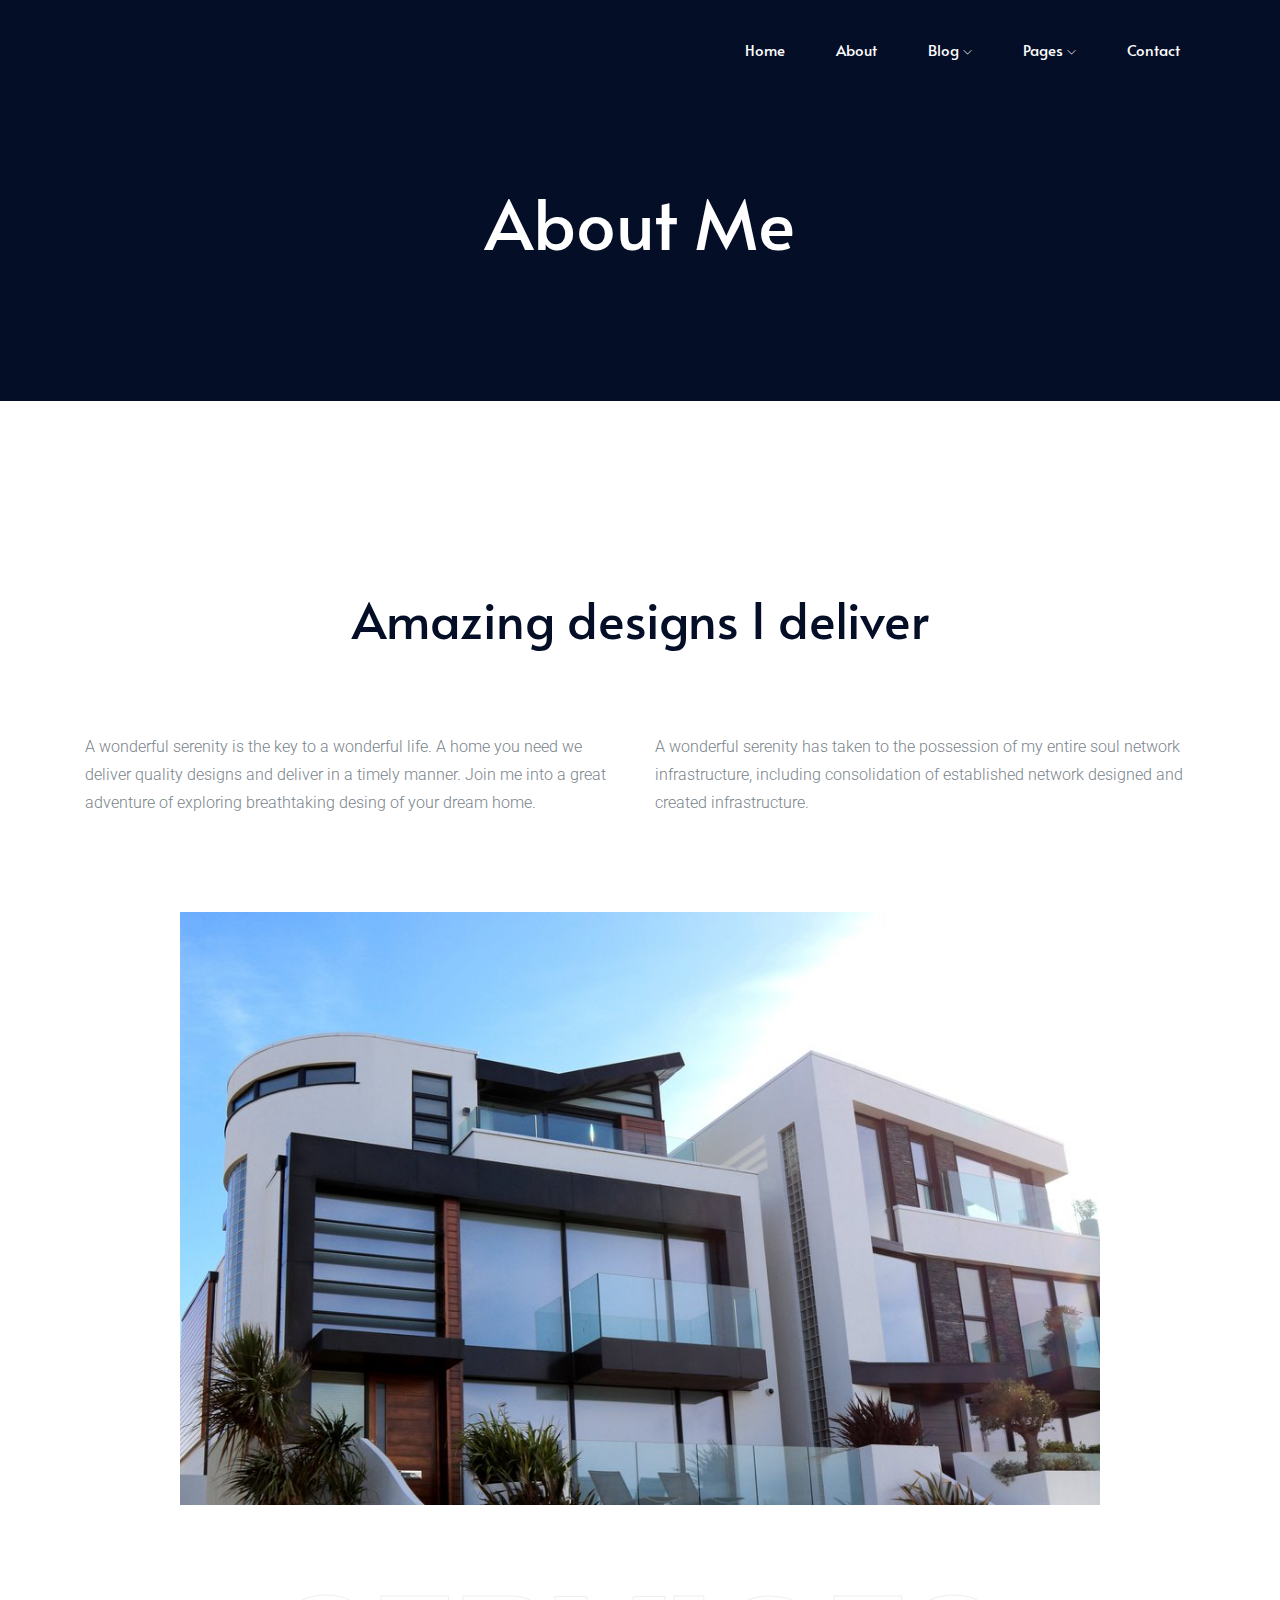
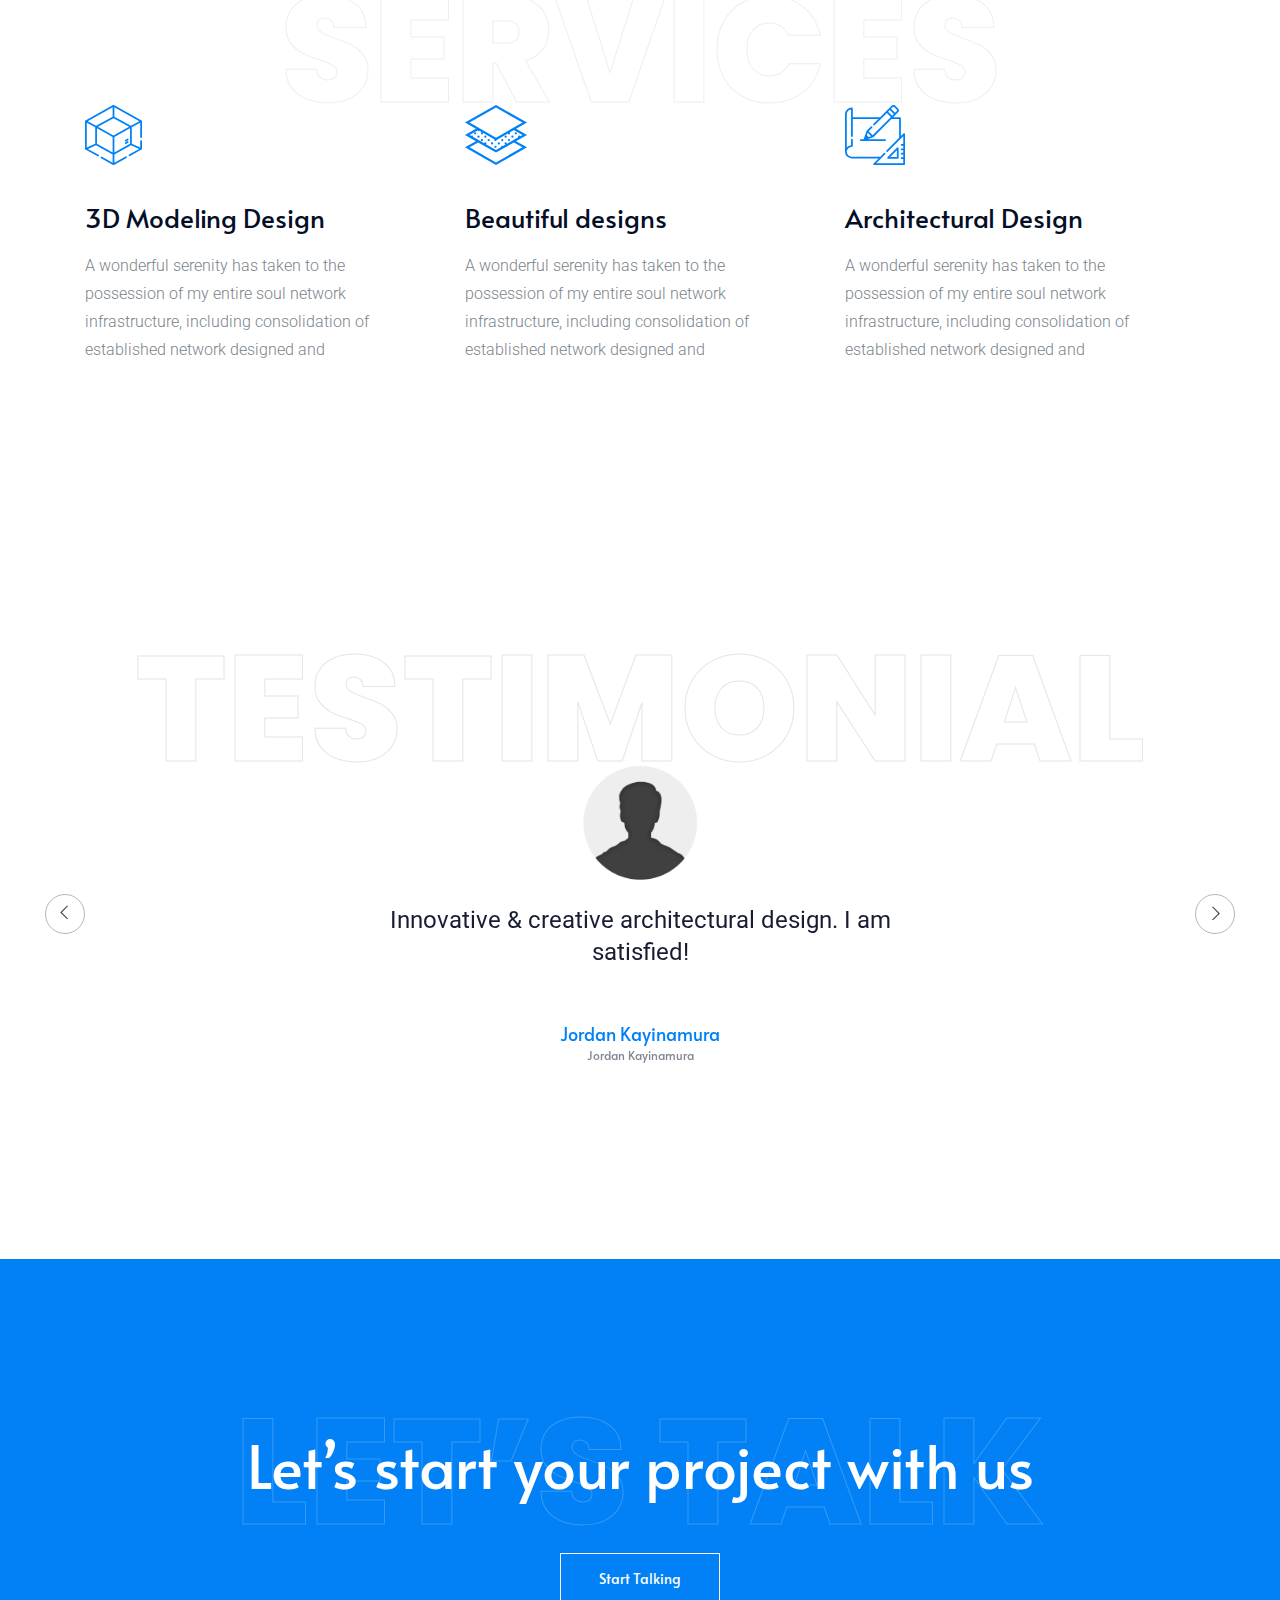
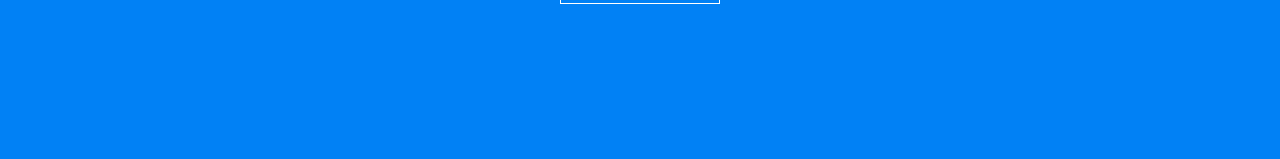
==== commit 2ac85b51: "- modify about page - implement feedback" ====
--- a/about.html
+++ b/about.html
@@ -1,386 +1,445 @@
-<!doctype html>
+<!DOCTYPE html>
 <html class="no-js" lang="zxx">
-
-<head>
-    <meta charset="utf-8">
-    <meta http-equiv="x-ua-compatible" content="ie=edge">
+  <head>
+    <meta charset="utf-8" />
+    <meta http-equiv="x-ua-compatible" content="ie=edge" />
     <title>portfolio</title>
-    <meta name="description" content="">
-    <meta name="viewport" content="width=device-width, initial-scale=1">
+    <meta name="description" content="" />
+    <meta name="viewport" content="width=device-width, initial-scale=1" />
 
     <!-- <link rel="manifest" href="site.webmanifest"> -->
     <!-- Place favicon.ico in the root directory -->
 
     <!-- CSS here -->
-    <link rel="stylesheet" href="css/bootstrap.min.css">
-    <link rel="stylesheet" href="css/owl.carousel.min.css">
-    <link rel="stylesheet" href="css/magnific-popup.css">
-    <link rel="stylesheet" href="css/font-awesome.min.css">
-    <link rel="stylesheet" href="css/themify-icons.css">
-    <link rel="stylesheet" href="css/nice-select.css">
-    <link rel="stylesheet" href="css/flaticon.css">
-    <link rel="stylesheet" href="css/gijgo.css">
-    <link rel="stylesheet" href="css/animate.min.css">
-    <link rel="stylesheet" href="css/slick.css">
-    <link rel="stylesheet" href="css/slicknav.css">
-    <link rel="stylesheet" href="css/style.css">
+    <link rel="stylesheet" href="css/bootstrap.min.css" />
+    <link rel="stylesheet" href="css/owl.carousel.min.css" />
+    <link rel="stylesheet" href="css/magnific-popup.css" />
+    <link rel="stylesheet" href="css/font-awesome.min.css" />
+    <link rel="stylesheet" href="css/themify-icons.css" />
+    <link rel="stylesheet" href="css/nice-select.css" />
+    <link rel="stylesheet" href="css/flaticon.css" />
+    <link rel="stylesheet" href="css/gijgo.css" />
+    <link rel="stylesheet" href="css/animate.min.css" />
+    <link rel="stylesheet" href="css/slick.css" />
+    <link rel="stylesheet" href="css/slicknav.css" />
+    <link rel="stylesheet" href="css/style.css" />
     <!-- <link rel="stylesheet" href="css/responsive.css"> -->
-</head>
-
-<body>
+  </head>
+
+  <body>
     <!--[if lte IE 9]>
-            <p class="browserupgrade">You are using an <strong>outdated</strong> browser. Please <a href="https://browsehappy.com/">upgrade your browser</a> to improve your experience and security.</p>
-        <![endif]-->
+      <p class="browserupgrade">
+        You are using an <strong>outdated</strong> browser. Please
+        <a href="https://browsehappy.com/">upgrade your browser</a> to improve
+        your experience and security.
+      </p>
+    <![endif]-->
 
     <!-- header-start -->
     <header>
-        <div class="header-area ">
-            <div id="sticky-header" class="main-header-area">
-                <div class="container-fluid">
-                    <div class="row align-items-center">
-                        <div class="col-xl-3 col-lg-2">
-                            <div class="logo">
-                                <a href="index.html">
-                                    <img src="img/logo.png" alt="">
-                                </a>
-                            </div>
-                        </div>
-                        <div class="col-xl-9 col-lg-10">
-                            <div class="main-menu  d-none d-lg-block text-right">
-                                <nav>
-                                    <ul id="navigation">
-                                        <li><a class="active" href="index.html">home</a></li>
-                                        <li><a href="about.html">About</a></li>
-                                        
-                                        <li><a href="#">blog <i class="ti-angle-down"></i></a>
-                                            <ul class="submenu">
-                                                <li><a href="blog.html">blog</a></li>
-                                                <li><a href="single-blog.html">single-blog</a></li>
-                                            </ul>
-                                        </li>
-                                        <li><a href="#">pages <i class="ti-angle-down"></i></a>
-                                            <ul class="submenu">
-                                                    <li><a href="portfolio-work.html">Portfolio work</a></li>
-                                                 <li><a href="work_details.html">work details</a></li>
-                                                 <li><a href="services.html">Services</a></li>
-                                                 <li><a href="elements.html">elements</a></li>
-                                            </ul>
-                                        </li>
-                                        <li><a href="contact.html">Contact</a></li>
-                                    </ul>
-                                </nav>
-                            </div>
-                        </div>
-                        <div class="col-12">
-                            <div class="mobile_menu d-block d-lg-none"></div>
-                        </div>
-                    </div>
-
-                </div>
-            </div>
-        </div>
+      <div class="header-area ">
+        <div id="sticky-header" class="main-header-area">
+          <div class="container-fluid">
+            <div class="row align-items-center">
+              <div class="col-xl-3 col-lg-2">
+                <div class="logo">
+                  <a href="index.html">
+                    <img src="img/logo.png" alt="" />
+                  </a>
+                </div>
+              </div>
+              <div class="col-xl-9 col-lg-10">
+                <div class="main-menu  d-none d-lg-block text-right">
+                  <nav>
+                    <ul id="navigation">
+                      <li><a class="active" href="index.html">home</a></li>
+                      <li><a href="about.html">About</a></li>
+
+                      <li>
+                        <a href="#">blog <i class="ti-angle-down"></i></a>
+                        <ul class="submenu">
+                          <li><a href="blog.html">blog</a></li>
+                          <li><a href="single-blog.html">single-blog</a></li>
+                        </ul>
+                      </li>
+                      <li>
+                        <a href="#">pages <i class="ti-angle-down"></i></a>
+                        <ul class="submenu">
+                          <li>
+                            <a href="portfolio-work.html">Portfolio work</a>
+                          </li>
+                          <li><a href="work_details.html">work details</a></li>
+                          <li><a href="services.html">Services</a></li>
+                          <li><a href="elements.html">elements</a></li>
+                        </ul>
+                      </li>
+                      <li><a href="contact.html">Contact</a></li>
+                    </ul>
+                  </nav>
+                </div>
+              </div>
+              <div class="col-12">
+                <div class="mobile_menu d-block d-lg-none"></div>
+              </div>
+            </div>
+          </div>
+        </div>
+      </div>
     </header>
     <!-- header-end -->
     <!-- bradcam_area  -->
     <div class="bradcam_area">
-        <div class="container">
-            <div class="row">
-                <div class="col-xl-12">
-                    <div class="bradcam_text text-center">
-                        <h3>About Us</h3>
-                    </div>
-                </div>
-            </div>
-        </div>
+      <div class="container">
+        <div class="row">
+          <div class="col-xl-12">
+            <div class="bradcam_text text-center">
+              <h3>About Me</h3>
+            </div>
+          </div>
+        </div>
+      </div>
     </div>
     <!-- /bradcam_area  -->
 
     <div class="about_wrap_area">
-        <div class="container">
-            <div class="row justify-content-center">
-                <div class="col-lg-11">
-                    <div class="about_heading text-center">
-                        <h3>Consumer and trends research capabilities we design for tomorrow customers in tomorrow’s markets.</h3>
-                    </div>
-                </div>
-            </div>
-            <div class="about_info_wrap">
-                <div class="row">
-                    <div class="col-lg-6">
-                        <div class="single_info">
-                            <p>A wonderful serenity has taken to the possession of my entire soul network infrastructure, including consolidation of established network designed and created infrastructure. Voluptatem quia voluptas sit aspernatur aut odit aut fugit, sed quia consequuntur magni dolores eos qui ratione voluptatem sequi nesciunt. Neque porro quisquam est, qui dolorem ipsum quia dolor sit amet, consectetur, adipisci velit, sed quia non numquam eius modi tempora.</p>
-                        </div>
-                    </div>
-                    <div class="col-lg-6">
-                        <div class="single_info">
-                            <p>A wonderful serenity has taken to the possession of my entire soul network infrastructure, including consolidation of established network designed and created infrastructure.</p>
-                        </div>
-                    </div>
-                </div>
-                <div class="row justify-content-center">
-                    <div class="col-lg-10">
-                        <div class="about_banner">
-                            <img src="img/about/about_banner.png" alt="">
-                        </div>
-                    </div>
-                </div>
-            </div>
-        </div>
+      <div class="container">
+        <div class="row justify-content-center">
+          <div class="col-lg-11">
+            <div class="about_heading text-center">
+              <h3>Amazing designs I deliver</h3>
+            </div>
+          </div>
+        </div>
+        <div class="about_info_wrap">
+          <div class="row">
+            <div class="col-lg-6">
+              <div class="single_info">
+                <p>
+                  A wonderful serenity is the key to a wonderful life. A home
+                  you need we deliver quality designs and deliver in a timely
+                  manner. Join me into a great adventure of exploring
+                  breathtaking desing of your dream home.
+                </p>
+              </div>
+            </div>
+            <div class="col-lg-6">
+              <div class="single_info">
+                <p>
+                  A wonderful serenity has taken to the possession of my entire
+                  soul network infrastructure, including consolidation of
+                  established network designed and created infrastructure.
+                </p>
+              </div>
+            </div>
+          </div>
+          <div class="row justify-content-center">
+            <div class="col-lg-10">
+              <div class="about_banner">
+                <img src="img/portfolio/11.jpeg" alt="" />
+              </div>
+            </div>
+          </div>
+        </div>
+      </div>
     </div>
 
     <!-- service_area  -->
     <div class="service_area">
-        <div class="outline_text white d-none d-lg-block">
-                Services
-        </div>
-        <div class="container">
-            <div class="row">
-                <div class="col-xl-4 col-lg-4 col-md-6">
-                    <div class="single_service">
-                        <div class="icon">
-                            <img src="img/svg_icon/1.svg" alt="">
-                        </div>
-                        <h3>3D Modeling</h3>
-                        <p>A wonderful serenity has taken to the  <br> possession of my entire soul network <br> infrastructure, including consolidation of <br> established network designed and</p>
-                    </div>
-                </div>
-                <div class="col-xl-4 col-lg-4 col-md-6">
-                    <div class="single_service">
-                        <div class="icon">
-                            <img src="img/svg_icon/2.svg" alt="">
-                        </div>
-                        <h3>UI/UX Design</h3>
-                        <p>A wonderful serenity has taken to the  <br> possession of my entire soul network <br> infrastructure, including consolidation of <br> established network designed and</p>
-                    </div>
-                </div>
-                <div class="col-xl-4 col-lg-4 col-md-6">
-                    <div class="single_service">
-                        <div class="icon">
-                            <img src="img/svg_icon/3.svg" alt="">
-                        </div>
-                        <h3>Architectural Design</h3>
-                        <p>A wonderful serenity has taken to the  <br> possession of my entire soul network <br> infrastructure, including consolidation of <br> established network designed and</p>
-                    </div>
-                </div>
-            </div>
-        </div>
+      <div class="outline_text white d-none d-lg-block">
+        Services
+      </div>
+      <div class="container">
+        <div class="row">
+          <div class="col-xl-4 col-lg-4 col-md-6">
+            <div class="single_service">
+              <div class="icon">
+                <img src="img/svg_icon/1.svg" alt="" />
+              </div>
+              <h3>3D Modeling Design</h3>
+              <p>
+                A wonderful serenity has taken to the <br />
+                possession of my entire soul network <br />
+                infrastructure, including consolidation of <br />
+                established network designed and
+              </p>
+            </div>
+          </div>
+          <div class="col-xl-4 col-lg-4 col-md-6">
+            <div class="single_service">
+              <div class="icon">
+                <img src="img/svg_icon/2.svg" alt="" />
+              </div>
+              <h3>Beautiful designs</h3>
+              <p>
+                A wonderful serenity has taken to the <br />
+                possession of my entire soul network <br />
+                infrastructure, including consolidation of <br />
+                established network designed and
+              </p>
+            </div>
+          </div>
+          <div class="col-xl-4 col-lg-4 col-md-6">
+            <div class="single_service">
+              <div class="icon">
+                <img src="img/svg_icon/3.svg" alt="" />
+              </div>
+              <h3>Architectural Design</h3>
+              <p>
+                A wonderful serenity has taken to the <br />
+                possession of my entire soul network <br />
+                infrastructure, including consolidation of <br />
+                established network designed and
+              </p>
+            </div>
+          </div>
+        </div>
+      </div>
     </div>
     <!--/ service_area  -->
 
-    <div class="creative_people">
-        <div class="container">
-            <div class="row">
-                <div class="col-lg-12">
-                    <div class="section_title text-center">
-                        <h4>Creative Peoples</h4>
-                    </div>
-                </div>
-            </div>
-            <div class="border_bottom">
-                <div class="row">
-                    <div class="col-lg-3 col-md-6">
-                        <div class="single_people">
-                            <div class="thumb">
-                                <img src="img/team/1.png" alt="">
-                            </div>
-                            <div class="people_info">
-                                <h4>Mesica Chouhan</h4>
-                                <p>Business Owner</p>
-                            </div>
-                        </div>
-                    </div>
-                    <div class="col-lg-3 col-md-6">
-                        <div class="single_people">
-                            <div class="thumb">
-                                <img src="img/team/2.png" alt="">
-                            </div>
-                            <div class="people_info">
-                                <h4>Mesica Chouhan</h4>
-                                <p>Business Owner</p>
-                            </div>
-                        </div>
-                    </div>
-                    <div class="col-lg-3 col-md-6">
-                        <div class="single_people">
-                            <div class="thumb">
-                                <img src="img/team/3.png" alt="">
-                            </div>
-                            <div class="people_info">
-                                <h4>Mesica Chouhan</h4>
-                                <p>Business Owner</p>
-                            </div>
-                        </div>
-                    </div>
-                    <div class="col-lg-3 col-md-6">
-                        <div class="single_people">
-                            <div class="thumb">
-                                <img src="img/team/4.png" alt="">
-                            </div>
-                            <div class="people_info">
-                                <h4>Mesica Chouhan</h4>
-                                <p>Business Owner</p>
-                            </div>
-                        </div>
-                    </div>
-                </div>
-            </div>
-        </div>
-    </div>
-
+    <!-- <div class="creative_people">
+      <div class="container">
+        <div class="row">
+          <div class="col-lg-12">
+            <div class="section_title text-center">
+              <h4>Creative Peoples</h4>
+            </div>
+          </div>
+        </div>
+        <div class="border_bottom">
+          <div class="row">
+            <div class="col-lg-3 col-md-6">
+              <div class="single_people">
+                <div class="thumb">
+                  <img src="img/team/1.png" alt="" />
+                </div>
+                <div class="people_info">
+                  <h4>Mesica Chouhan</h4>
+                  <p>Business Owner</p>
+                </div>
+              </div>
+            </div>
+            <div class="col-lg-3 col-md-6">
+              <div class="single_people">
+                <div class="thumb">
+                  <img src="img/team/2.png" alt="" />
+                </div>
+                <div class="people_info">
+                  <h4>Mesica Chouhan</h4>
+                  <p>Business Owner</p>
+                </div>
+              </div>
+            </div>
+            <div class="col-lg-3 col-md-6">
+              <div class="single_people">
+                <div class="thumb">
+                  <img src="img/team/3.png" alt="" />
+                </div>
+                <div class="people_info">
+                  <h4>Mesica Chouhan</h4>
+                  <p>Business Owner</p>
+                </div>
+              </div>
+            </div>
+            <div class="col-lg-3 col-md-6">
+              <div class="single_people">
+                <div class="thumb">
+                  <img src="img/team/4.png" alt="" />
+                </div>
+                <div class="people_info">
+                  <h4>Mesica Chouhan</h4>
+                  <p>Business Owner</p>
+                </div>
+              </div>
+            </div>
+          </div>
+        </div>
+      </div>
+    </div> -->
 
     <!-- testimonial_area  -->
     <div class="testimonial_area ">
-            <div class="outline_text white testmonial d-none d-lg-block">
-                    Testimonial
-            </div>
-            <div class="container">
-                <div class="row">
-                    <div class="col-xl-12">
-                        <div class="testmonial_active owl-carousel">
-                            <div class="single_carousel">
-                                <div class="row justify-content-center">
-                                    <div class="col-lg-6">
-                                        <div class="single_testmonial text-center">
-                                                <div class="thumb">
-                                                        <img src="img/testmonial/thumb.png" alt="">
-                                                </div>
-                                            <p>Innovative brewing methods and our coffee is sourced from various parts of the globe and are roasted to perfection. </p>
-                                            <div class="testmonial_author">
-                                                <h3>Mesica Chouhan</h3>
-                                                <span>Mesica Chouhan</span>
-                                            </div>
-                                        </div>
-                                    </div>
-                                </div>
-                            </div>
-                            <div class="single_carousel">
-                                <div class="row justify-content-center">
-                                    <div class="col-lg-6">
-                                        <div class="single_testmonial text-center">
-                                                <div class="thumb">
-                                                        <img src="img/testmonial/thumb.png" alt="">
-                                                </div>
-                                            <p>Innovative brewing methods and our coffee is sourced from various parts of the globe and are roasted to perfection. </p>
-                                            <div class="testmonial_author">
-                                                <h3>Mesica Chouhan</h3>
-                                                <span>Mesica Chouhan</span>
-                                            </div>
-                                        </div>
-                                    </div>
-                                </div>
-                            </div>
-                            <div class="single_carousel">
-                                <div class="row justify-content-center">
-                                    <div class="col-lg-6">
-                                        <div class="single_testmonial text-center">
-                                                <div class="thumb">
-                                                        <img src="img/testmonial/thumb.png" alt="">
-                                                </div>
-                                            <p>Innovative brewing methods and our coffee is sourced from various parts of the globe and are roasted to perfection. </p>
-                                            <div class="testmonial_author">
-                                                <h3>Mesica Chouhan</h3>
-                                                <span>Mesica Chouhan</span>
-                                            </div>
-                                        </div>
-                                    </div>
-                                </div>
-                            </div>
-                        </div>
+      <div class="outline_text white testmonial d-none d-lg-block">
+        Testimonial
+      </div>
+      <div class="container">
+        <div class="row">
+          <div class="col-xl-12">
+            <div class="testmonial_active owl-carousel">
+              <div class="single_carousel">
+                <div class="row justify-content-center">
+                  <div class="col-lg-6">
+                    <div class="single_testmonial text-center">
+                      <div class="thumb">
+                        <img
+                          src="img/about/testimonial.png"
+                          alt=""
+                          width="118px"
+                          height="118px"
+                        />
+                      </div>
+                      <p>
+                        Innovative & creative architectural design. I am
+                        satisfied!
+                      </p>
+                      <div class="testmonial_author">
+                        <h3>Jordan Kayinamura</h3>
+                        <span>Jordan Kayinamura</span>
+                      </div>
                     </div>
-                </div>
-            </div>
-        </div>
+                  </div>
+                </div>
+              </div>
+              <div class="single_carousel">
+                <div class="row justify-content-center">
+                  <div class="col-lg-6">
+                    <div class="single_testmonial text-center">
+                      <div class="thumb">
+                        <img
+                          src="img/about/testimonial.png"
+                          alt=""
+                          width="118px"
+                          height="118px"
+                        />
+                      </div>
+                      <p>
+                        Innovative & creative architectural design. I am
+                        satisfied!
+                      </p>
+                      <div class="testmonial_author">
+                        <h3>Sugira Willy</h3>
+                        <span>Sugira Willy</span>
+                      </div>
+                    </div>
+                  </div>
+                </div>
+              </div>
+              <div class="single_carousel">
+                <div class="row justify-content-center">
+                  <div class="col-lg-6">
+                    <div class="single_testmonial text-center">
+                      <div class="thumb">
+                        <img
+                          src="img/about/testimonial.png"
+                          alt=""
+                          width="118px"
+                          height="118px"
+                        />
+                      </div>
+                      <p>
+                        Innovative & creative architectural design. I am
+                        satisfied!
+                      </p>
+                      <div class="testmonial_author">
+                        <h3>Boris Sugira</h3>
+                        <span>Boris Sugira</span>
+                      </div>
+                    </div>
+                  </div>
+                </div>
+              </div>
+            </div>
+          </div>
+        </div>
+      </div>
+    </div>
     <!-- /testimonial_area  -->
-    
+
     <!-- discuss_projects_start  -->
     <div class="discuss_projects">
-            <div class="outline_text white project d-none d-lg-block">
-                    Let’s talk
-            </div>
-        <div class="container">
-            <div class="row">
-                <div class="col-xl-12">
-                    <div class="project_text text-center">
-                        <h3>Let’s start your project with us</h3>
-                        <a class="boxed-btn3" href="#">Start Talking</a>
-                    </div>
-                </div>
-            </div>
-        </div>
+      <div class="outline_text white project d-none d-lg-block">
+        Let’s talk
+      </div>
+      <div class="container">
+        <div class="row">
+          <div class="col-xl-12">
+            <div class="project_text text-center">
+              <h3>Let’s start your project with us</h3>
+              <a class="boxed-btn3" href="#">Start Talking</a>
+            </div>
+          </div>
+        </div>
+      </div>
     </div>
     <!-- discuss_projects_end  -->
 
     <!-- footer start -->
-    <footer class="footer">
-            <div class="footer_top">
-                <div class="container">
-                    <div class="row">
-                        <div class="col-xl-4 col-md-6 col-lg-4">
-                            <div class="footer_widget">
-                               <div class="logo_footer">
-                                   <a href="index.html">
-                                       <img src="img/logo.png" alt="">
-                                   </a>
-                               </div>
-    
-                            </div>
-                        </div>
-                        <div class="col-xl-3 col-md-6 col-lg-3">
-                            <div class="footer_widget">
-                                <h3 class="footer_title">
-                                        Services
-                                </h3>
-                                <ul>
-                                    <li><a href="#">Web Design</a></li>
-                                    <li><a href="#">3D Modeling</a></li>
-                                    <li><a href="#">Architectural Design</a></li>
-                                </ul>
-    
-                            </div>
-                        </div>
-                        <div class="col-xl-3 col-md-6 col-lg-3">
-                            <div class="footer_widget">
-                                <h3 class="footer_title">
-                                    Useful Links
-                                </h3>
-                                <ul>
-                                    <li><a href="#">Work</a></li>
-                                    <li><a href="#">About</a></li>
-                                    <li><a href="#">Services</a></li>
-                                    <li><a href="#">Contact</a></li>
-                                </ul>
-                            </div>
-                        </div>
-                        <div class="col-xl-2 col-md-6 col-lg-2">
-                            <div class="footer_widget">
-                                <h3 class="footer_title">
-                                        Follow Us
-                                </h3>
-                                <ul>
-                                    <li><a href="#">Dribbble</a></li>
-                                    <li><a href="#">Behance</a></li>
-                                    <li><a href="#">Instagram</a></li>
-                                    <li><a href="#">Facebook</a></li>
-                                </ul>
-                            </div>
-                        </div>
-                    </div>
-                </div>
-            </div>
-            <div class="copy-right_text">
-                <div class="container">
-                    <div class="row">
-                        <div class="col-xl-12">
-                            <p class="copy_right text-center">
-                                <!-- Link back to Colorlib can't be removed. Template is licensed under CC BY 3.0. -->
-Copyright &copy;<script>document.write(new Date().getFullYear());</script> All rights reserved | This template is made with <i class="fa fa-heart-o" aria-hidden="true"></i> by <a href="https://colorlib.com" target="_blank">Colorlib</a>
-<!-- Link back to Colorlib can't be removed. Template is licensed under CC BY 3.0. -->
-                            </p>
-                        </div>
-                    </div>
-                </div>
-            </div>
-        </footer>
+
+    <!-- <footer class="footer">
+      <div class="footer_top">
+        <div class="container">
+          <div class="row">
+            <div class="col-xl-4 col-md-6 col-lg-4">
+              <div class="footer_widget">
+                <div class="logo_footer">
+                  <a href="index.html">
+                    <img src="img/logo.png" alt="" />
+                  </a>
+                </div>
+              </div>
+            </div>
+            <div class="col-xl-3 col-md-6 col-lg-3">
+              <div class="footer_widget">
+                <h3 class="footer_title">
+                  Services
+                </h3>
+                <ul>
+                  <li><a href="#">Web Design</a></li>
+                  <li><a href="#">3D Modeling</a></li>
+                  <li><a href="#">Architectural Design</a></li>
+                </ul>
+              </div>
+            </div>
+            <div class="col-xl-3 col-md-6 col-lg-3">
+              <div class="footer_widget">
+                <h3 class="footer_title">
+                  Useful Links
+                </h3>
+                <ul>
+                  <li><a href="#">Work</a></li>
+                  <li><a href="#">About</a></li>
+                  <li><a href="#">Services</a></li>
+                  <li><a href="#">Contact</a></li>
+                </ul>
+              </div>
+            </div>
+            <div class="col-xl-2 col-md-6 col-lg-2">
+              <div class="footer_widget">
+                <h3 class="footer_title">
+                  Follow Us
+                </h3>
+                <ul>
+                  <li><a href="#">Dribbble</a></li>
+                  <li><a href="#">Behance</a></li>
+                  <li><a href="#">Instagram</a></li>
+                  <li><a href="#">Facebook</a></li>
+                </ul>
+              </div>
+            </div>
+          </div>
+        </div>
+      </div>
+      <div class="copy-right_text">
+        <div class="container">
+          <div class="row">
+            <div class="col-xl-12">
+              <p class="copy_right text-center"> -->
+    <!-- Link back to Colorlib can't be removed. Template is licensed under CC BY 3.0. -->
+    <!-- Copyright &copy;
+                <script>
+                  document.write(new Date().getFullYear());
+                </script>
+                All rights reserved | This template is made with
+                <i class="fa fa-heart-o" aria-hidden="true"></i> by
+                <a href="https://colorlib.com" target="_blank">Colorlib</a> -->
+    <!-- Link back to Colorlib can't be removed. Template is licensed under CC BY 3.0. -->
+    <!-- </p>
+            </div>
+          </div>
+        </div>
+      </div>
+    </footer> -->
+
     <!--/ footer end  -->
 
     <!-- JS here -->
@@ -411,6 +470,5 @@
     <script src="js/mail-script.js"></script>
 
     <script src="js/main.js"></script>
-</body>
-
-</html>+  </body>
+</html>
--- a/css/style.css
+++ b/css/style.css
@@ -33,7 +33,8 @@
 
 /* line 20, ../../Arafath/CL/December/230. Portfolio/HTML/scss/theme-default.scss */
 a:focus,
-.button:focus, button:focus {
+.button:focus,
+button:focus {
   text-decoration: none;
   outline: none;
 }
@@ -54,12 +55,16 @@
 /* line 34, ../../Arafath/CL/December/230. Portfolio/HTML/scss/theme-default.scss */
 a,
 button {
-  color: #1F1F1F;
+  color: #1f1f1f;
   outline: medium none;
 }
 
 /* line 39, ../../Arafath/CL/December/230. Portfolio/HTML/scss/theme-default.scss */
-h1, h2, h3, h4, h5 {
+h1,
+h2,
+h3,
+h4,
+h5 {
   font-family: "Alata", sans-serif;
   color: #191d34;
 }
@@ -90,7 +95,7 @@
   font-size: 16px;
   font-weight: 300;
   line-height: 28px;
-  color: #7A838B;
+  color: #7a838b;
   margin-bottom: 13px;
   font-family: "Roboto", sans-serif;
 }
@@ -208,7 +213,7 @@
   width: 100%;
   height: 100%;
   z-index: -1;
-  opacity: .5;
+  opacity: 0.5;
 }
 
 /* line 157, ../../Arafath/CL/December/230. Portfolio/HTML/scss/theme-default.scss */
@@ -221,7 +226,7 @@
 .overlay2::before {
   position: absolute;
   content: "";
-  background-color: #2C2C2C;
+  background-color: #2c2c2c;
   top: 0;
   left: 0;
   width: 100%;
@@ -243,9 +248,9 @@
   height: 100%;
   left: 0;
   top: 0;
-  background: #2C2C2C;
-  opacity: .6;
-  content: '';
+  background: #2c2c2c;
+  opacity: 0.6;
+  content: "";
   z-index: -1;
 }
 
@@ -260,11 +265,29 @@
   position: absolute;
   content: "";
   /* Permalink - use to edit and share this gradient: https://colorzilla.com/gradient-editor/#5db2ff+0,7db9e8+100&1+24,0+96 */
-  background: -moz-linear-gradient(left, #5db2ff 0%, #65b4f9 24%, rgba(124, 185, 233, 0) 96%, rgba(125, 185, 232, 0) 100%);
+  background: -moz-linear-gradient(
+    left,
+    #5db2ff 0%,
+    #65b4f9 24%,
+    rgba(124, 185, 233, 0) 96%,
+    rgba(125, 185, 232, 0) 100%
+  );
   /* FF3.6-15 */
-  background: -webkit-linear-gradient(left, #5db2ff 0%, #65b4f9 24%, rgba(124, 185, 233, 0) 96%, rgba(125, 185, 232, 0) 100%);
+  background: -webkit-linear-gradient(
+    left,
+    #5db2ff 0%,
+    #65b4f9 24%,
+    rgba(124, 185, 233, 0) 96%,
+    rgba(125, 185, 232, 0) 100%
+  );
   /* Chrome10-25,Safari5.1-6 */
-  background: linear-gradient(to right, #5db2ff 0%, #65b4f9 24%, rgba(124, 185, 233, 0) 96%, rgba(125, 185, 232, 0) 100%);
+  background: linear-gradient(
+    to right,
+    #5db2ff 0%,
+    #65b4f9 24%,
+    rgba(124, 185, 233, 0) 96%,
+    rgba(125, 185, 232, 0) 100%
+  );
   /* W3C, IE10+, FF16+, Chrome26+, Opera12+, Safari7+ */
   filter: progid:DXImageTransform.Microsoft.gradient( startColorstr='#5db2ff', endColorstr='#007db9e8',GradientType=1 );
   /* IE6-9 */
@@ -303,7 +326,7 @@
   -o-transition: all 0.3s ease 0s;
   transition: all 0.3s ease 0s;
   width: 40px;
-  color: #040E27;
+  color: #040e27;
   background-color: transparent;
   -webkit-border-radius: 50%;
   -moz-border-radius: 50%;
@@ -311,7 +334,7 @@
   left: 50px;
   font-size: 15px;
   line-height: 40px;
-  border: 1px solid #B3B6BD;
+  border: 1px solid #b3b6bd;
   left: -40px;
 }
 
@@ -349,7 +372,7 @@
 /* line 278, ../../Arafath/CL/December/230. Portfolio/HTML/scss/theme-default.scss */
 .owl-carousel:hover .owl-nav div:hover {
   color: #fff;
-  background: #0181F5;
+  background: #0181f5;
   border: 1px solid transparent;
 }
 
@@ -383,18 +406,18 @@
   font-size: 14px;
   font-weight: 400;
   border: 0;
-  border: 1px solid #0181F5;
+  border: 1px solid #0181f5;
   text-align: center;
-  color: #0181F5 !important;
+  color: #0181f5 !important;
   text-transform: uppercase;
   cursor: pointer;
 }
 
 /* line 16, ../../Arafath/CL/December/230. Portfolio/HTML/scss/_btn.scss */
 .boxed-btn:hover {
-  background: #0181F5;
+  background: #0181f5;
   color: #fff !important;
-  border: 1px solid #0181F5;
+  border: 1px solid #0181f5;
 }
 
 /* line 21, ../../Arafath/CL/December/230. Portfolio/HTML/scss/_btn.scss */
@@ -410,7 +433,7 @@
 /* line 28, ../../Arafath/CL/December/230. Portfolio/HTML/scss/_btn.scss */
 .boxed-btn3 {
   /* Permalink - use to edit and share this gradient: https://colorzilla.com/gradient-editor/#0181f5+0,5db2ff+100 */
-  background: #0181F5;
+  background: #0181f5;
   color: #fff;
   display: inline-block;
   padding: 14px 38px;
@@ -435,7 +458,7 @@
 /* line 46, ../../Arafath/CL/December/230. Portfolio/HTML/scss/_btn.scss */
 .boxed-btn3:hover {
   border: 1px solid #fff;
-  color: #0181F5 !important;
+  color: #0181f5 !important;
   background: #fff;
 }
 
@@ -452,7 +475,7 @@
 /* line 59, ../../Arafath/CL/December/230. Portfolio/HTML/scss/_btn.scss */
 .boxed-btn4 {
   /* Permalink - use to edit and share this gradient: https://colorzilla.com/gradient-editor/#0181f5+0,5db2ff+100 */
-  background: #615CFD;
+  background: #615cfd;
   color: #fff;
   display: inline-block;
   padding: 14px 27px;
@@ -476,7 +499,7 @@
 
 /* line 78, ../../Arafath/CL/December/230. Portfolio/HTML/scss/_btn.scss */
 .boxed-btn4:hover {
-  background: #615CFD;
+  background: #615cfd;
   color: #fff !important;
 }
 
@@ -516,7 +539,7 @@
 
 /* line 108, ../../Arafath/CL/December/230. Portfolio/HTML/scss/_btn.scss */
 .boxed-btn3-white:hover {
-  background: #28AE61;
+  background: #28ae61;
   color: #fff !important;
   border: 1px solid transparent;
 }
@@ -538,14 +561,14 @@
 
 /* line 124, ../../Arafath/CL/December/230. Portfolio/HTML/scss/_btn.scss */
 .boxed-btn3-green-2 {
-  color: #615CFD !important;
+  color: #615cfd !important;
   display: inline-block;
   padding: 14px 31px;
   font-family: "Alata", sans-serif;
   font-size: 14px;
   font-weight: 400;
   border: 0;
-  border: 1px solid #615CFD;
+  border: 1px solid #615cfd;
   -webkit-border-radius: 5px;
   -moz-border-radius: 5px;
   border-radius: 5px;
@@ -561,7 +584,7 @@
 
 /* line 140, ../../Arafath/CL/December/230. Portfolio/HTML/scss/_btn.scss */
 .boxed-btn3-green-2:hover {
-  background: #615CFD;
+  background: #615cfd;
   color: #fff !important;
   border: 1px solid transparent;
 }
@@ -626,20 +649,20 @@
 
 /* line 189, ../../Arafath/CL/December/230. Portfolio/HTML/scss/_btn.scss */
 .line-button:hover {
-  color: #009DFF;
+  color: #009dff;
 }
 
 /* line 192, ../../Arafath/CL/December/230. Portfolio/HTML/scss/_btn.scss */
 .line-button:hover::before {
-  background: #009DFF;
+  background: #009dff;
 }
 
 /* line 196, ../../Arafath/CL/December/230. Portfolio/HTML/scss/_btn.scss */
 .line_btn {
   display: inline-block;
   font-size: 15px;
-  color: #615CFD;
-  border: 1px solid #615CFD;
+  color: #615cfd;
+  border: 1px solid #615cfd;
   text-transform: capitalize;
   padding: 13px 34px;
   font-weight: 600;
@@ -647,7 +670,7 @@
 
 /* line 204, ../../Arafath/CL/December/230. Portfolio/HTML/scss/_btn.scss */
 .line_btn:hover {
-  background: #615CFD;
+  background: #615cfd;
   color: #fff;
 }
 
@@ -658,7 +681,7 @@
   font-size: 13px;
   font-weight: 300;
   letter-spacing: 3px;
-  color: #001D38;
+  color: #001d38;
   text-transform: uppercase;
   margin-bottom: 14px;
   display: block;
@@ -670,8 +693,8 @@
   position: absolute;
   height: 60px;
   width: 1px;
-  background: #615CFD;
-  content: '';
+  background: #615cfd;
+  content: "";
   left: 50%;
   bottom: 100%;
 }
@@ -681,7 +704,7 @@
   font-size: 50px;
   line-height: 62px;
   font-weight: 700;
-  color: #001D38;
+  color: #001d38;
   position: relative;
   z-index: 0;
   padding-bottom: 15px;
@@ -714,7 +737,7 @@
 .section_title h4 {
   font-size: 50px;
   font-weight: 400;
-  color: #040E27;
+  color: #040e27;
   margin-bottom: 100px;
 }
 
@@ -792,12 +815,12 @@
 /* line 28, ../../Arafath/CL/December/230. Portfolio/HTML/scss/_slick-nav.scss */
 .slicknav_menu .slicknav_nav a:hover {
   background: transparent;
-  color: #5DB2FF;
+  color: #5db2ff;
 }
 
 /* line 32, ../../Arafath/CL/December/230. Portfolio/HTML/scss/_slick-nav.scss */
 .slicknav_menu .slicknav_nav a.active {
-  color: #5DB2FF;
+  color: #5db2ff;
 }
 
 @media (max-width: 767px) {
@@ -1016,7 +1039,7 @@
 
 /* line 93, ../../Arafath/CL/December/230. Portfolio/HTML/scss/_header.scss */
 .header-area .main-header-area .Appointment .search_button a i {
-  color: #E8E8E8;
+  color: #e8e8e8;
 }
 
 /* line 99, ../../Arafath/CL/December/230. Portfolio/HTML/scss/_header.scss */
@@ -1235,7 +1258,7 @@
 
 /* line 269, ../../Arafath/CL/December/230. Portfolio/HTML/scss/_header.scss */
 .header-area .header-top_area .social_media_links a:hover {
-  color: #28AE60;
+  color: #28ae60;
 }
 
 /* line 274, ../../Arafath/CL/December/230. Portfolio/HTML/scss/_header.scss */
@@ -1272,13 +1295,13 @@
 
 /* line 291, ../../Arafath/CL/December/230. Portfolio/HTML/scss/_header.scss */
 .header-area .header-top_area .short_contact_list ul li a i {
-  color: #28AE60;
+  color: #28ae60;
   margin-right: 7px;
 }
 
 /* line 301, ../../Arafath/CL/December/230. Portfolio/HTML/scss/_header.scss */
 .header_bottom_border {
-  border-bottom: 1px solid #4B4E50;
+  border-bottom: 1px solid #4b4e50;
   padding-bottom: 22px;
 }
 
@@ -1319,7 +1342,7 @@
   background-size: cover;
   background-repeat: no-repeat;
   background-position: center center;
-  background: #040E27;
+  background: #040e27;
 }
 
 @media (max-width: 767px) {
@@ -1344,7 +1367,7 @@
 
 /* line 21, ../../Arafath/CL/December/230. Portfolio/HTML/scss/_slider.scss */
 .slider_area .single_slider .slider_text h3 {
-  color: #FFF;
+  color: #fff;
   font-family: "Alata", sans-serif;
   font-size: 50px;
   font-weight: 400;
@@ -1380,7 +1403,7 @@
 .slider_area .single_slider .slider_text span {
   font-size: 30px;
   font-weight: 400;
-  color: #0181F5;
+  color: #0181f5;
   position: relative;
   z-index: 1;
   display: block;
@@ -1412,7 +1435,7 @@
   font-size: 215px;
   text-transform: uppercase;
   z-index: 1;
-  -webkit-text-stroke: 1px #1E273D;
+  -webkit-text-stroke: 1px #1e273d;
   -webkit-text-fill-color: transparent;
   font-weight: 800;
   font-family: "Poppins", sans-serif;
@@ -1434,7 +1457,7 @@
 
 /* line 83, ../../Arafath/CL/December/230. Portfolio/HTML/scss/_slider.scss */
 .outline_text.white {
-  -webkit-text-stroke: 1px #EFEFF1;
+  -webkit-text-stroke: 1px #efeff1;
   -webkit-text-fill-color: transparent;
   top: 70px;
   line-height: 1;
@@ -1443,7 +1466,7 @@
 
 /* line 90, ../../Arafath/CL/December/230. Portfolio/HTML/scss/_slider.scss */
 .outline_text.blog {
-  -webkit-text-stroke: 1px #349AF7;
+  -webkit-text-stroke: 1px #349af7;
   -webkit-text-fill-color: transparent;
   top: 70px;
   line-height: 1;
@@ -1454,7 +1477,7 @@
 
 /* line 99, ../../Arafath/CL/December/230. Portfolio/HTML/scss/_slider.scss */
 .outline_text.testmonial {
-  -webkit-text-stroke: 1px #E5E6E9;
+  -webkit-text-stroke: 1px #e5e6e9;
   -webkit-text-fill-color: transparent;
   top: 70px;
   line-height: 1;
@@ -1478,7 +1501,7 @@
 
 /* line 114, ../../Arafath/CL/December/230. Portfolio/HTML/scss/_slider.scss */
 .outline_text.project {
-  -webkit-text-stroke: 1px #349AF7;
+  -webkit-text-stroke: 1px #349af7;
   -webkit-text-fill-color: transparent;
   top: 44%;
   -webkit-transform: translateY(-55%);
@@ -1547,7 +1570,7 @@
   font-size: 46px;
   line-height: 60px;
   font-weight: 300;
-  color: #2C2C2C;
+  color: #2c2c2c;
 }
 
 @media (max-width: 767px) {
@@ -1638,7 +1661,7 @@
   font-size: 46px;
   line-height: 60px;
   font-weight: 300;
-  color: #2C2C2C;
+  color: #2c2c2c;
 }
 
 @media (max-width: 767px) {
@@ -1733,7 +1756,7 @@
   background-image: url(../img/ilstrator_img/check.svg);
   width: 16px;
   height: 16px;
-  content: '';
+  content: "";
   top: 50%;
   -webkit-transform: translateY(-50%);
   -moz-transform: translateY(-50%);
@@ -1766,7 +1789,7 @@
 .productivity_area h3 {
   font-size: 46px;
   font-weight: 300;
-  color: #FFFFFF;
+  color: #ffffff;
   line-height: 60px;
 }
 
@@ -1834,7 +1857,7 @@
 
 /* line 8, ../../Arafath/CL/December/230. Portfolio/HTML/scss/_counter.scss */
 .counter_area .single_counter {
-  border: 1px solid #E8E8E8;
+  border: 1px solid #e8e8e8;
   padding: 50px 0 43px 0;
   margin-bottom: 30px;
   -webkit-transition: 0.3s;
@@ -1850,7 +1873,7 @@
 
 /* line 15, ../../Arafath/CL/December/230. Portfolio/HTML/scss/_counter.scss */
 .counter_area .single_counter h3 span {
-  color: #615CFD;
+  color: #615cfd;
   font-size: 50px;
   font-weight: 700;
 }
@@ -1871,14 +1894,14 @@
 /* line 29, ../../Arafath/CL/December/230. Portfolio/HTML/scss/_counter.scss */
 .counter_area .single_counter p {
   font-size: 15px;
-  color: #001D38;
+  color: #001d38;
   font-weight: 400;
   margin-bottom: 0;
 }
 
 /* line 35, ../../Arafath/CL/December/230. Portfolio/HTML/scss/_counter.scss */
 .counter_area .single_counter:hover {
-  border: 1px solid #615CFD;
+  border: 1px solid #615cfd;
 }
 
 /* line 2, ../../Arafath/CL/December/230. Portfolio/HTML/scss/_about.scss */
@@ -2010,7 +2033,7 @@
 .about_wrap_area .about_heading h3 {
   font-size: 50px;
   font-weight: 400;
-  color: #040E27;
+  color: #040e27;
 }
 
 @media (min-width: 768px) and (max-width: 991px) {
@@ -2077,7 +2100,7 @@
 
 /* line 15, ../../Arafath/CL/December/230. Portfolio/HTML/scss/_gallery.scss */
 .portfolio_area .more_works {
-  background: #040E27;
+  background: #040e27;
   padding: 35px 0;
 }
 
@@ -2135,8 +2158,8 @@
 .portfolio_area .single_gallery::before {
   width: 351px;
   height: 351px;
-  background: #0181F5;
-  content: '';
+  background: #0181f5;
+  content: "";
   position: absolute;
   left: 0;
   -webkit-border-radius: 50%;
@@ -2268,7 +2291,7 @@
 .portfolio_area .single_gallery .gallery_hover .hover_inner span {
   display: block;
   font-size: 14px;
-  color: #B3D9FC;
+  color: #b3d9fc;
   font-weight: 400;
   font-family: "Alata", sans-serif;
   margin-bottom: 13px;
@@ -2340,7 +2363,8 @@
 }
 
 /* line 167, ../../Arafath/CL/December/230. Portfolio/HTML/scss/_gallery.scss */
-.portfolio_area .single_gallery:hover .hover_inner h3, .portfolio_area .single_gallery:hover .hover_inner span {
+.portfolio_area .single_gallery:hover .hover_inner h3,
+.portfolio_area .single_gallery:hover .hover_inner span {
   opacity: 1 !important;
   left: 0%;
 }
@@ -2359,7 +2383,7 @@
   background-position: center center;
   background-repeat: no-repeat;
   background-size: cover;
-  background: #040E27;
+  background: #040e27;
 }
 
 /* line 7, ../../Arafath/CL/December/230. Portfolio/HTML/scss/_footer.scss */
@@ -2435,7 +2459,7 @@
 /* line 51, ../../Arafath/CL/December/230. Portfolio/HTML/scss/_footer.scss */
 .footer .footer_top .footer_widget p.footer_text {
   font-size: 16px;
-  color: #B2B2B2;
+  color: #b2b2b2;
   margin-bottom: 23px;
   font-weight: 400;
   line-height: 28px;
@@ -2443,14 +2467,14 @@
 
 /* line 59, ../../Arafath/CL/December/230. Portfolio/HTML/scss/_footer.scss */
 .footer .footer_top .footer_widget ul li {
-  color: #AAB1B7;
+  color: #aab1b7;
   font-size: 14px;
   line-height: 42px;
 }
 
 /* line 63, ../../Arafath/CL/December/230. Portfolio/HTML/scss/_footer.scss */
 .footer .footer_top .footer_widget ul li a {
-  color: #AAB1B7;
+  color: #aab1b7;
   font-weight: 400;
   font-family: "Roboto", sans-serif;
 }
@@ -2489,7 +2513,7 @@
 
 /* line 90, ../../Arafath/CL/December/230. Portfolio/HTML/scss/_footer.scss */
 .footer .copy-right_text .copy_right a {
-  color: #0181F5;
+  color: #0181f5;
 }
 
 /* line 95, ../../Arafath/CL/December/230. Portfolio/HTML/scss/_footer.scss */
@@ -2512,7 +2536,7 @@
 /* line 104, ../../Arafath/CL/December/230. Portfolio/HTML/scss/_footer.scss */
 .footer .socail_links ul li a {
   font-size: 15px;
-  color: #C3B2F0;
+  color: #c3b2f0;
   width: 40px;
   height: 40px;
   display: inline-block;
@@ -2523,16 +2547,16 @@
   border-radius: 50%;
   line-height: 40px !important;
   margin-right: 7px;
-  color: #FFFFFF;
+  color: #ffffff;
   line-height: 40px !important;
-  border: 1px solid #E8E8E8;
-  color: #E8E8E8;
+  border: 1px solid #e8e8e8;
+  color: #e8e8e8;
 }
 
 /* line 119, ../../Arafath/CL/December/230. Portfolio/HTML/scss/_footer.scss */
 .footer .socail_links ul li a:hover {
   color: #fff !important;
-  background: #0181F5;
+  background: #0181f5;
   border-color: transparent;
 }
 
@@ -2564,7 +2588,7 @@
   background-repeat: no-repeat;
   position: relative;
   z-index: 0;
-  background: #040E27;
+  background: #040e27;
 }
 
 @media (max-width: 767px) {
@@ -2625,7 +2649,7 @@
 
 /* line 72, ../../Arafath/CL/December/230. Portfolio/HTML/scss/_bradcam.scss */
 .popup_box .popup_header {
-  background: #F5FBFF;
+  background: #f5fbff;
   padding: 28px 0;
   display: block;
 }
@@ -2634,7 +2658,7 @@
 .popup_box .popup_header h3 {
   text-align: center;
   font-size: 20px;
-  color: #2C2C2C;
+  color: #2c2c2c;
   margin-bottom: 0;
   font-weight: 400;
 }
@@ -2649,7 +2673,7 @@
   width: 100%;
   height: 50px;
   border: none;
-  border-bottom: 1px solid #C7C7C7;
+  border-bottom: 1px solid #c7c7c7;
   padding: 15px 0;
   margin-bottom: 20px;
 }
@@ -2670,7 +2694,7 @@
   width: 100%;
   border: none;
   margin-top: 112px;
-  border-bottom: 1px solid #C7C7C7;
+  border-bottom: 1px solid #c7c7c7;
   padding: 15px 0;
   margin-bottom: 20px;
   height: 55px;
@@ -2694,7 +2718,7 @@
   -webkit-tap-highlight-color: transparent;
   background-color: #fff;
   /* border-radius: 5px; */
-  border: solid 1px #E2E2E2;
+  border: solid 1px #e2e2e2;
   box-sizing: border-box;
   clear: both;
   cursor: pointer;
@@ -2795,12 +2819,12 @@
   overflow: hidden;
   position: fixed;
   background: #000000;
-  opacity: .7;
+  opacity: 0.7;
 }
 
 /* line 1, ../../Arafath/CL/December/230. Portfolio/HTML/scss/_department.scss */
 .our_department_area {
-  background: #F5FBFF;
+  background: #f5fbff;
   padding-top: 120px;
   padding-bottom: 90px;
 }
@@ -2847,14 +2871,14 @@
 /* line 23, ../../Arafath/CL/December/230. Portfolio/HTML/scss/_department.scss */
 .our_department_area .single_department .department_content h3 a {
   font-size: 22px;
-  color: #1F1F1F;
+  color: #1f1f1f;
   line-height: 33px;
   font-weight: 500;
 }
 
 /* line 28, ../../Arafath/CL/December/230. Portfolio/HTML/scss/_department.scss */
 .our_department_area .single_department .department_content h3 a:hover {
-  color: #5DB2FF;
+  color: #5db2ff;
 }
 
 /* line 33, ../../Arafath/CL/December/230. Portfolio/HTML/scss/_department.scss */
@@ -2868,7 +2892,7 @@
 
 /* line 40, ../../Arafath/CL/December/230. Portfolio/HTML/scss/_department.scss */
 .our_department_area .single_department .department_content a.learn_more {
-  color: #5DB2FF;
+  color: #5db2ff;
   font-size: 16px;
 }
 
@@ -2946,7 +2970,7 @@
 
 /* line 42, ../../Arafath/CL/December/230. Portfolio/HTML/scss/_tesmonial.scss */
 .testimonial_area .single_testmonial .testmonial_author h3 {
-  color: #0181F5;
+  color: #0181f5;
   font-size: 18px;
   font-weight: 400;
   margin-bottom: 2px;
@@ -2979,7 +3003,7 @@
 
 /* line 1, ../../Arafath/CL/December/230. Portfolio/HTML/scss/_discuss.scss */
 .discuss_projects {
-  background: #0181F5;
+  background: #0181f5;
   padding: 170px 0 155px 0;
   position: relative;
   z-index: 13;
@@ -3074,7 +3098,7 @@
 .service_area .single_service h3 {
   font-size: 26px;
   font-weight: 400;
-  color: #040E27;
+  color: #040e27;
   margin-top: 37px;
   padding-bottom: 10px;
 }
@@ -3133,7 +3157,7 @@
 .video_area .video_wrap .thumb .video_icon a {
   width: 90px;
   height: 90px;
-  background: #615CFD;
+  background: #615cfd;
   display: inline-block;
   text-align: center;
   line-height: 90px;
@@ -3174,7 +3198,7 @@
   font-size: 30px;
   font-weight: 600;
   line-height: 42px;
-  color: #001D38;
+  color: #001d38;
 }
 
 @media (max-width: 767px) {
@@ -3215,7 +3239,7 @@
 .expert_doctors_area .doctors_title h3 {
   font-size: 36px;
   font-weight: 500;
-  color: #1F1F1F;
+  color: #1f1f1f;
 }
 
 @media (max-width: 767px) {
@@ -3251,7 +3275,7 @@
   -moz-transition: 0.3s;
   -o-transition: 0.3s;
   transition: 0.3s;
-  background: #F5FBFF;
+  background: #f5fbff;
   padding-top: 16px;
   padding-bottom: 18px;
 }
@@ -3287,7 +3311,7 @@
 
 /* line 55, ../../Arafath/CL/December/230. Portfolio/HTML/scss/_experts.scss */
 .expert_doctors_area .single_expert:hover .experts_name {
-  background: #5DB2FF;
+  background: #5db2ff;
 }
 
 /* line 57, ../../Arafath/CL/December/230. Portfolio/HTML/scss/_experts.scss */
@@ -3317,7 +3341,7 @@
   border-radius: 5px;
   font-size: 15px;
   line-height: 40px;
-  border: 1px solid #EEEEEE;
+  border: 1px solid #eeeeee;
   left: auto;
   left: auto;
   top: -100px;
@@ -3450,7 +3474,7 @@
 
 /* line 29, ../../Arafath/CL/December/230. Portfolio/HTML/scss/_prising.scss */
 .prising_area .single_prising .prising_header {
-  background: #E9F4FE;
+  background: #e9f4fe;
   padding: 28px 35px;
 }
 
@@ -3465,28 +3489,28 @@
 .prising_area .single_prising .prising_header span {
   font-size: 20px;
   font-weight: 500;
-  color: #0181F5;
+  color: #0181f5;
   line-height: 20px;
 }
 
 /* line 44, ../../Arafath/CL/December/230. Portfolio/HTML/scss/_prising.scss */
 .prising_area .single_prising .prising_header.green_header {
-  background: #E8FCF1;
+  background: #e8fcf1;
 }
 
 /* line 46, ../../Arafath/CL/December/230. Portfolio/HTML/scss/_prising.scss */
 .prising_area .single_prising .prising_header.green_header span {
-  color: #00D363;
+  color: #00d363;
 }
 
 /* line 50, ../../Arafath/CL/December/230. Portfolio/HTML/scss/_prising.scss */
 .prising_area .single_prising .prising_header.pink_header {
-  background: #FEF4EE;
+  background: #fef4ee;
 }
 
 /* line 52, ../../Arafath/CL/December/230. Portfolio/HTML/scss/_prising.scss */
 .prising_area .single_prising .prising_header.pink_header span {
-  color: #FDAE5C;
+  color: #fdae5c;
 }
 
 /* line 57, ../../Arafath/CL/December/230. Portfolio/HTML/scss/_prising.scss */
@@ -3533,10 +3557,10 @@
 /* line 12, ../../Arafath/CL/December/230. Portfolio/HTML/scss/_create_blog.scss */
 .creative_blog_area::before {
   position: absolute;
-  background: #040E27;
+  background: #040e27;
   height: 50%;
   width: 100%;
-  content: '';
+  content: "";
   bottom: 0;
   z-index: -2;
 }
@@ -3544,10 +3568,10 @@
 /* line 21, ../../Arafath/CL/December/230. Portfolio/HTML/scss/_create_blog.scss */
 .creative_blog_area::after {
   position: absolute;
-  background: #0181F5;
+  background: #0181f5;
   height: 50%;
   width: 100%;
-  content: '';
+  content: "";
   top: 0;
   z-index: -2;
 }
@@ -3614,7 +3638,7 @@
 
 /* line 71, ../../Arafath/CL/December/230. Portfolio/HTML/scss/_create_blog.scss */
 .creative_blog_area .single_blog .blog_content span {
-  color: #0181F5;
+  color: #0181f5;
   font-family: "Roboto", sans-serif;
   font-size: 14px;
   font-weight: 400;
@@ -3698,7 +3722,7 @@
 
 /* line 1, ../../Arafath/CL/December/230. Portfolio/HTML/scss/_portfolio_details.scss */
 .work_details_area {
-  background: #040E27;
+  background: #040e27;
   padding-bottom: 70px;
   position: relative;
   margin-top: -30px;
@@ -3757,20 +3781,24 @@
 }
 
 /* line 34, ../../Arafath/CL/December/230. Portfolio/HTML/scss/_portfolio_details.scss */
-.work_details_area .details_catagory_wrap .single_catagory .social_links a:hover {
-  color: #0181F5 !important;
+.work_details_area
+  .details_catagory_wrap
+  .single_catagory
+  .social_links
+  a:hover {
+  color: #0181f5 !important;
 }
 
 /* line 39, ../../Arafath/CL/December/230. Portfolio/HTML/scss/_portfolio_details.scss */
 .work_details_area .details_catagory_wrap .single_catagory .porject_btn {
   background: transparent;
-  border-color: #0181F5;
-  color: #0181F5 !important;
+  border-color: #0181f5;
+  color: #0181f5 !important;
 }
 
 /* line 43, ../../Arafath/CL/December/230. Portfolio/HTML/scss/_portfolio_details.scss */
 .work_details_area .details_catagory_wrap .single_catagory .porject_btn:hover {
-  color: #0181F5 !important;
+  color: #0181f5 !important;
   background: #fff;
   border-color: #fff;
 }
@@ -3806,7 +3834,7 @@
 .work_details_area .details_info .info p {
   font-size: 16px;
   font-weight: 400;
-  color: #AAB1B7;
+  color: #aab1b7;
 }
 
 /* line 74, ../../Arafath/CL/December/230. Portfolio/HTML/scss/_portfolio_details.scss */
@@ -3851,7 +3879,7 @@
 .creative_people .single_people .people_info h4 {
   margin-bottom: 0;
   font-size: 18px;
-  color: #040E27;
+  color: #040e27;
   font-family: "Roboto", sans-serif;
   margin-bottom: 2px;
 }
@@ -3887,7 +3915,7 @@
 
 /* line 43, ../../Arafath/CL/December/230. Portfolio/HTML/scss/_team.scss */
 .creative_people .border_bottom {
-  border-bottom: 1px solid #E5E6E9;
+  border-bottom: 1px solid #e5e6e9;
   padding-bottom: 60px;
 }
 
@@ -3912,7 +3940,8 @@
 }
 
 /* line 16, ../../Arafath/CL/December/230. Portfolio/HTML/scss/_contact.scss */
-.contact-info__icon i, .contact-info__icon span {
+.contact-info__icon i,
+.contact-info__icon span {
   color: #8f9195;
   font-size: 27px;
 }
@@ -4159,7 +4188,7 @@
   outline: none;
   line-height: 40px;
   padding: 0 30px;
-  font-size: .8em;
+  font-size: 0.8em;
   text-align: center;
   text-decoration: none;
   font-weight: 500;
@@ -4992,7 +5021,8 @@
 
 /* line 798, ../../Arafath/CL/December/230. Portfolio/HTML/scss/_elements.scss */
 .primary-checkbox input:checked + label {
-  background: url(../img/elements/primary-check.png) no-repeat center center/cover;
+  background: url(../img/elements/primary-check.png) no-repeat center
+    center/cover;
   border: none;
 }
 
@@ -5034,7 +5064,8 @@
 
 /* line 835, ../../Arafath/CL/December/230. Portfolio/HTML/scss/_elements.scss */
 .confirm-checkbox input:checked + label {
-  background: url(../img/elements/success-check.png) no-repeat center center/cover;
+  background: url(../img/elements/success-check.png) no-repeat center
+    center/cover;
   border: none;
 }
 
@@ -5082,7 +5113,8 @@
 
 /* line 876, ../../Arafath/CL/December/230. Portfolio/HTML/scss/_elements.scss */
 .disabled-checkbox input:checked + label {
-  background: url(../img/elements/disabled-check.png) no-repeat center center/cover;
+  background: url(../img/elements/disabled-check.png) no-repeat center
+    center/cover;
   border: none;
 }
 
@@ -5124,7 +5156,8 @@
 
 /* line 913, ../../Arafath/CL/December/230. Portfolio/HTML/scss/_elements.scss */
 .primary-radio input:checked + label {
-  background: url(../img/elements/primary-radio.png) no-repeat center center/cover;
+  background: url(../img/elements/primary-radio.png) no-repeat center
+    center/cover;
   border: none;
 }
 
@@ -5166,7 +5199,8 @@
 
 /* line 950, ../../Arafath/CL/December/230. Portfolio/HTML/scss/_elements.scss */
 .confirm-radio input:checked + label {
-  background: url(../img/elements/success-radio.png) no-repeat center center/cover;
+  background: url(../img/elements/success-radio.png) no-repeat center
+    center/cover;
   border: none;
 }
 
@@ -5214,7 +5248,8 @@
 
 /* line 991, ../../Arafath/CL/December/230. Portfolio/HTML/scss/_elements.scss */
 .disabled-radio input:checked + label {
-  background: url(../img/elements/disabled-radio.png) no-repeat center center/cover;
+  background: url(../img/elements/disabled-radio.png) no-repeat center
+    center/cover;
   border: none;
 }
 
@@ -5384,8 +5419,9 @@
 }
 
 /* line 14, ../../Arafath/CL/December/230. Portfolio/HTML/scss/_blog.scss */
-.blog_area a:hover, .blog_area a :hover {
-  background: -webkit-linear-gradient(131deg, #0181F5 0%, #0181F5 99%);
+.blog_area a:hover,
+.blog_area a :hover {
+  background: -webkit-linear-gradient(131deg, #0181f5 0%, #0181f5 99%);
   -webkit-background-clip: text;
   -webkit-text-fill-color: transparent;
   text-decoration: none;
@@ -5412,7 +5448,7 @@
 
 /* line 36, ../../Arafath/CL/December/230. Portfolio/HTML/scss/_blog.scss */
 .single-blog .thumb:after {
-  content: '';
+  content: "";
   position: absolute;
   left: 0;
   top: 0;
@@ -5459,7 +5495,7 @@
 
 /* line 84, ../../Arafath/CL/December/230. Portfolio/HTML/scss/_blog.scss */
 .single-blog .tag:after {
-  content: '';
+  content: "";
   position: absolute;
   width: 1px;
   height: 10px;
@@ -5518,7 +5554,7 @@
 
 /* line 135, ../../Arafath/CL/December/230. Portfolio/HTML/scss/_blog.scss */
 .single-blog:hover .thumb:after {
-  opacity: .7;
+  opacity: 0.7;
   -webkit-transition: 0.5s;
   transition: 0.5s;
 }
@@ -5896,7 +5932,7 @@
 
 /* line 544, ../../Arafath/CL/December/230. Portfolio/HTML/scss/_blog.scss */
 .blog_details a:hover {
-  color: #0181F5;
+  color: #0181f5;
 }
 
 /* line 549, ../../Arafath/CL/December/230. Portfolio/HTML/scss/_blog.scss */
@@ -5964,7 +6000,7 @@
   left: 10px;
   display: block;
   color: #fff;
-  background-color: #0181F5;
+  background-color: #0181f5;
   padding: 8px 15px;
   border-radius: 5px;
 }
@@ -6192,7 +6228,7 @@
 
 /* line 842, ../../Arafath/CL/December/230. Portfolio/HTML/scss/_blog.scss */
 .blog_right_sidebar .tag_cloud_widget ul li a:hover {
-  background: #0181F5;
+  background: #0181f5;
   color: #fff !important;
   -webkit-text-fill-color: #fff;
   text-decoration: none;
@@ -6440,7 +6476,7 @@
 
 /* line 1208, ../../Arafath/CL/December/230. Portfolio/HTML/scss/_blog.scss */
 .single-post-area .blog-author a:hover {
-  color: #0181F5;
+  color: #0181f5;
 }
 
 /* line 1213, ../../Arafath/CL/December/230. Portfolio/HTML/scss/_blog.scss */
@@ -6504,7 +6540,7 @@
 
 /* line 1264, ../../Arafath/CL/December/230. Portfolio/HTML/scss/_blog.scss */
 .single-post-area .navigation-area .nav-left:hover .thumb img {
-  opacity: .5;
+  opacity: 0.5;
 }
 
 @media (max-width: 767px) {
@@ -6546,7 +6582,7 @@
 
 /* line 1299, ../../Arafath/CL/December/230. Portfolio/HTML/scss/_blog.scss */
 .single-post-area .navigation-area .nav-right:hover .thumb img {
-  opacity: .5;
+  opacity: 0.5;
 }
 
 @media (max-width: 991px) {
@@ -6869,7 +6905,7 @@
 
 /* line 72, ../../Arafath/CL/December/230. Portfolio/HTML/scss/_blog_part.scss */
 .blog_part .single-home-blog .card .card-body a {
-  color: #0181F5;
+  color: #0181f5;
   text-transform: uppercase;
   -webkit-transition: 0.8s;
   transition: 0.8s;
@@ -6896,7 +6932,7 @@
   height: 10px;
   top: 5px;
   left: 0;
-  background-color: #0181F5;
+  background-color: #0181f5;
   border-radius: 50%;
 }
 
@@ -7032,4 +7068,4 @@
   font-size: 12px;
 }
 
-/*# sourceMappingURL=style.css.map */+/*# sourceMappingURL=style.css.map */
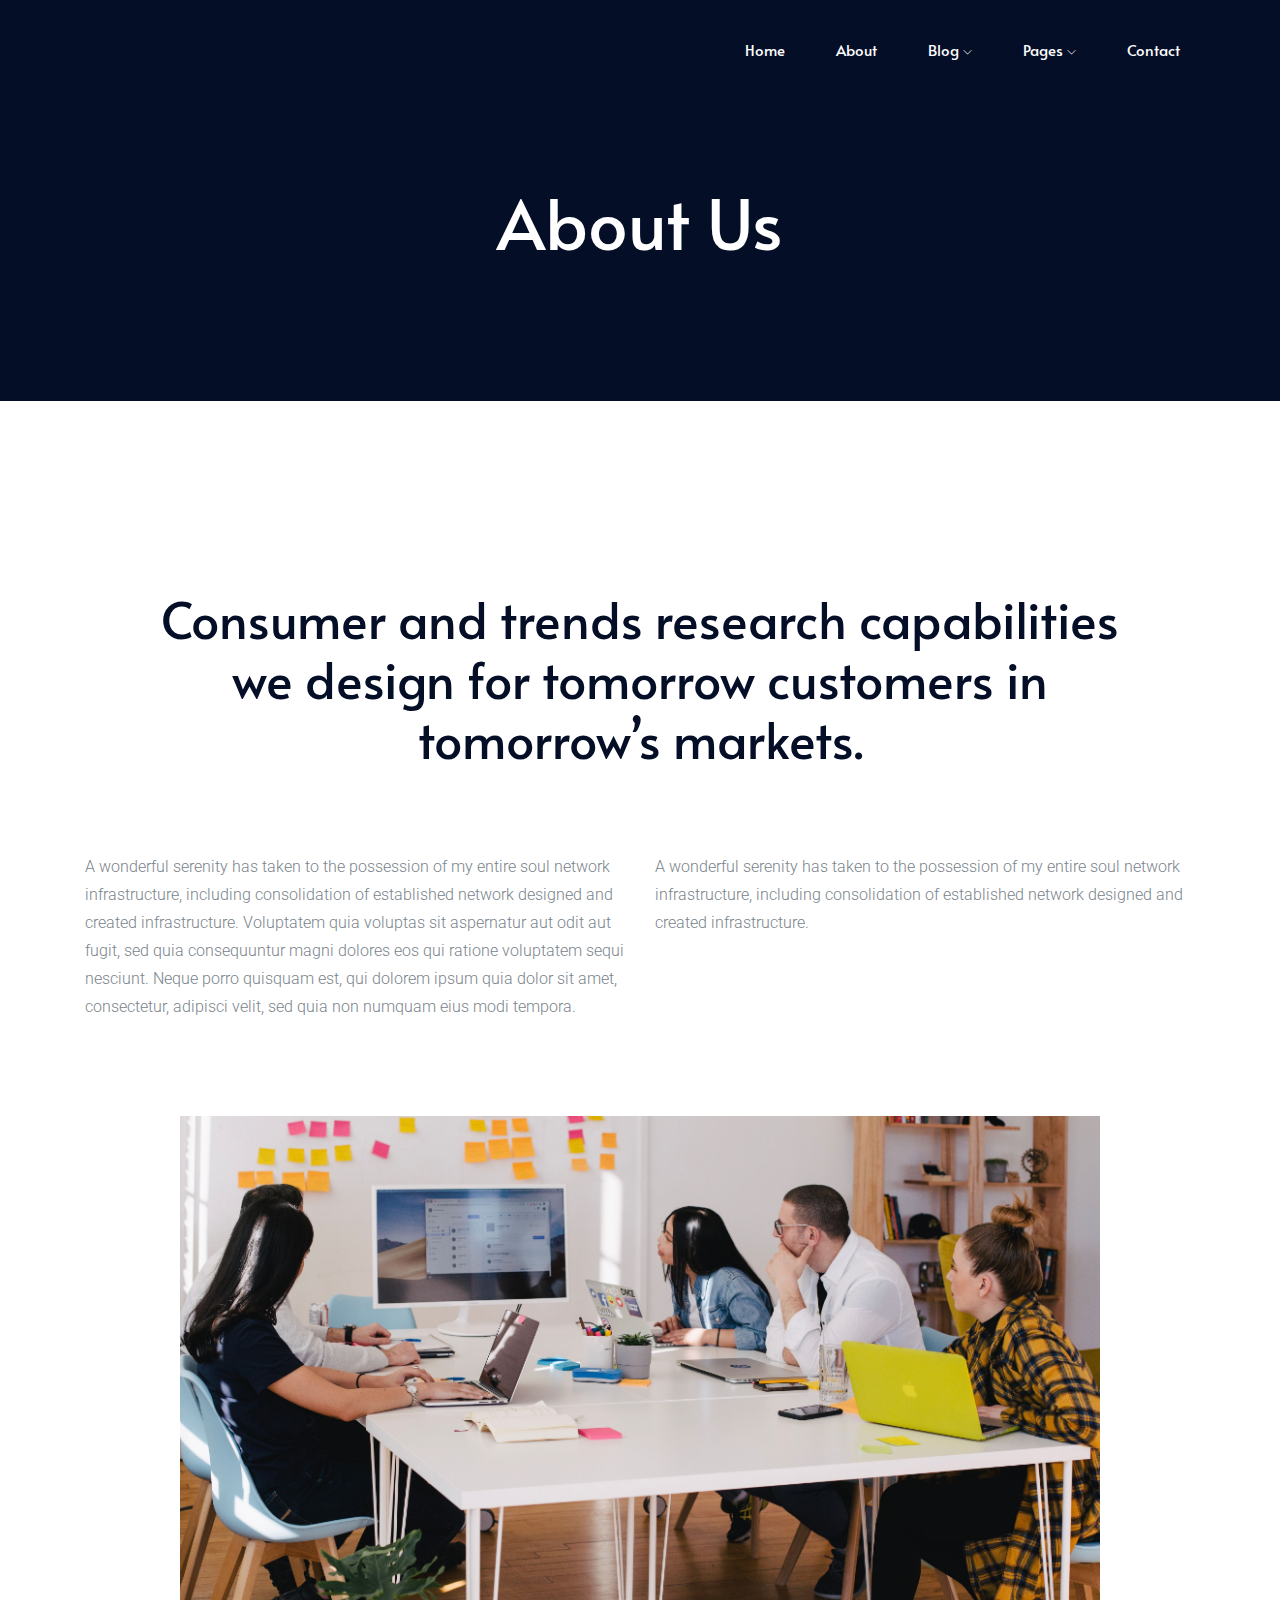
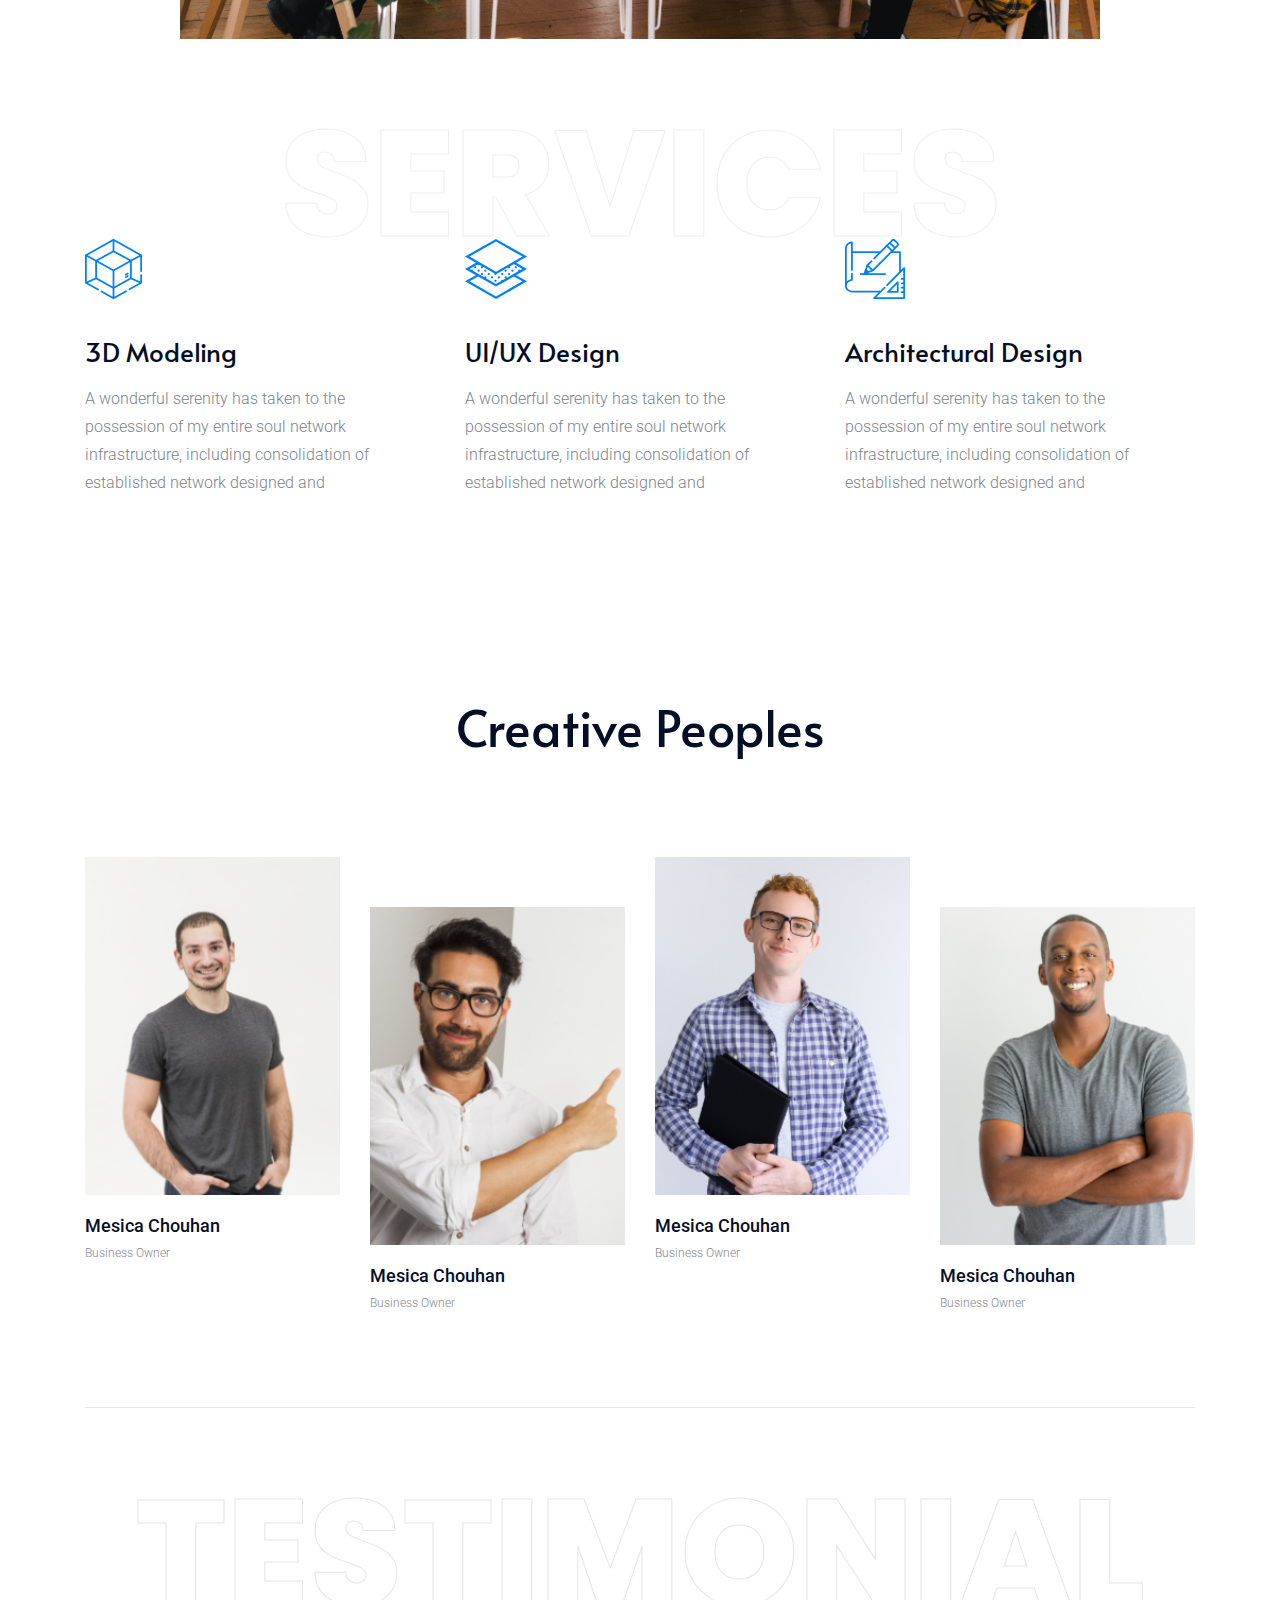
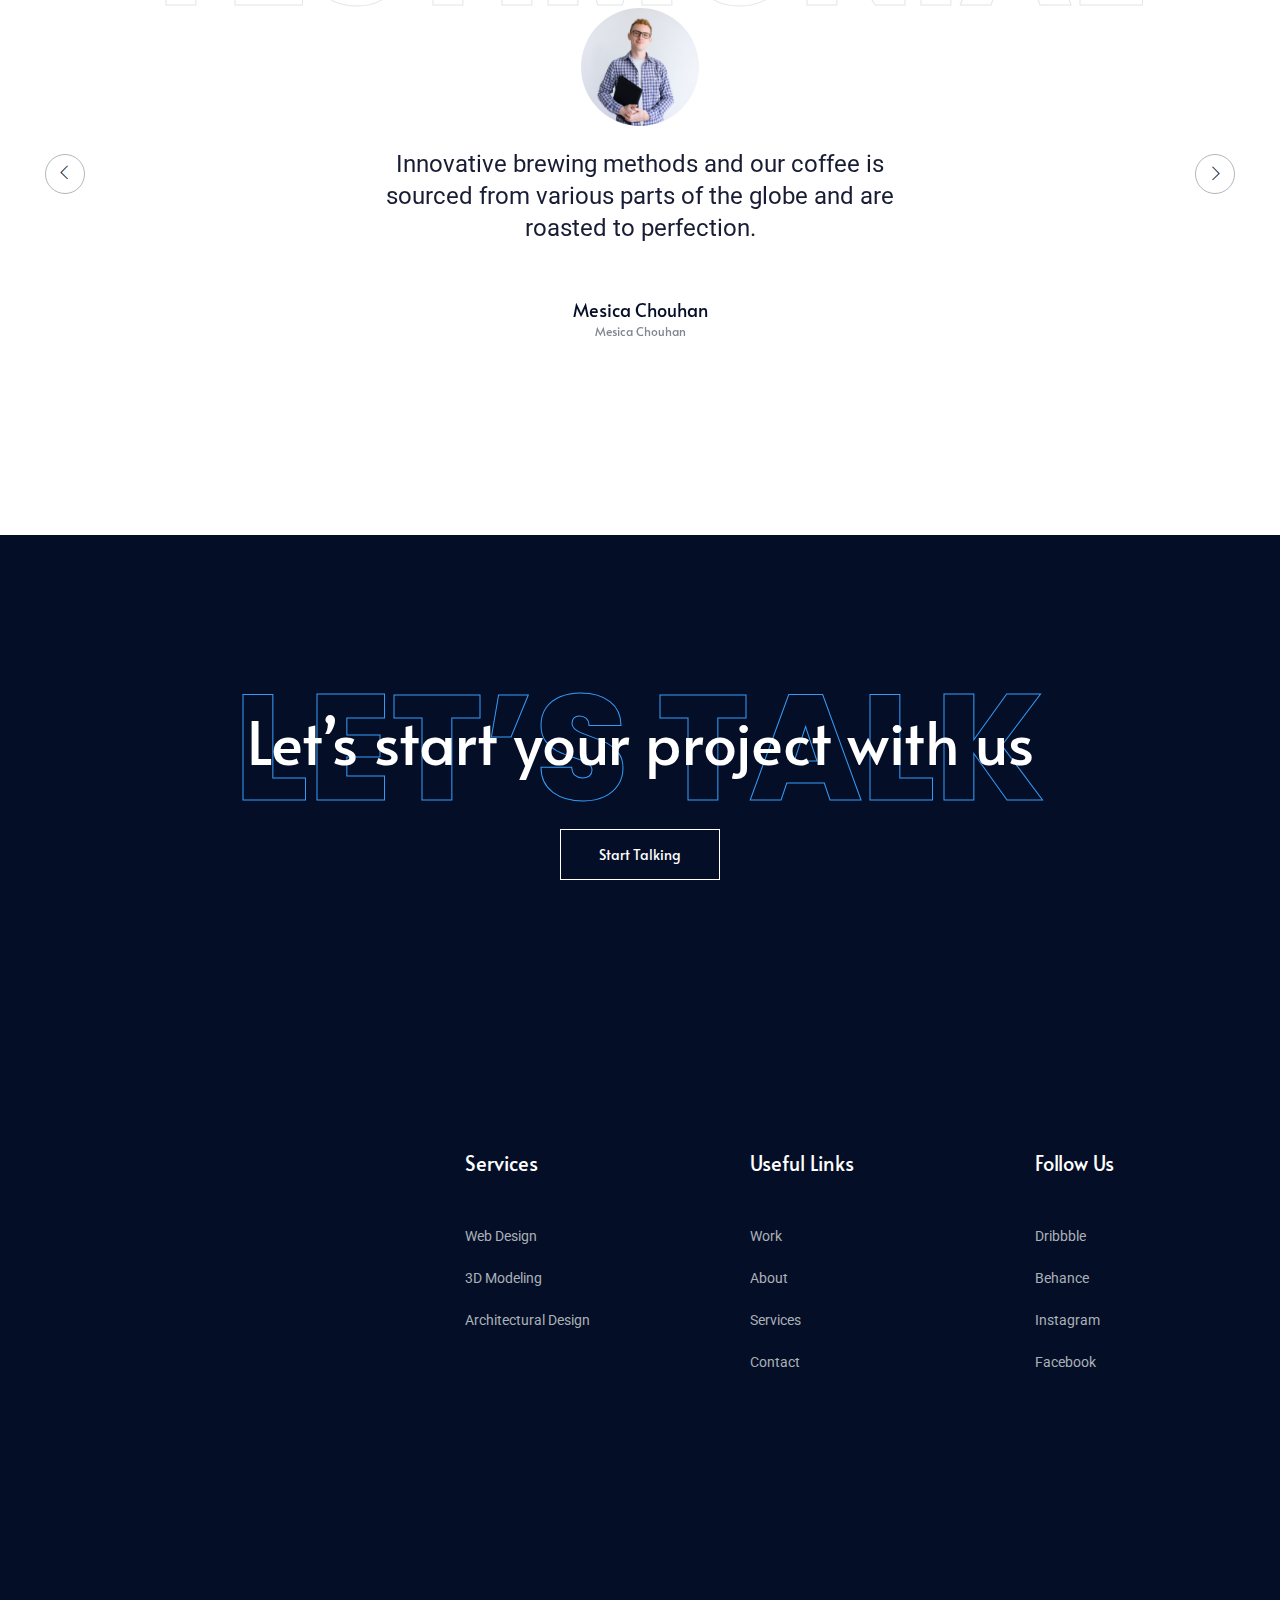
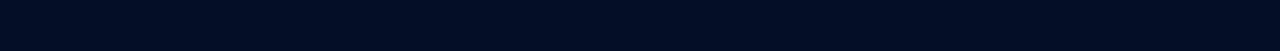
==== commit 08e49e13: "Attending to the feedback given" ====
--- a/about.html
+++ b/about.html
@@ -1,445 +1,386 @@
-<!DOCTYPE html>
+<!doctype html>
 <html class="no-js" lang="zxx">
-  <head>
-    <meta charset="utf-8" />
-    <meta http-equiv="x-ua-compatible" content="ie=edge" />
+
+<head>
+    <meta charset="utf-8">
+    <meta http-equiv="x-ua-compatible" content="ie=edge">
     <title>portfolio</title>
-    <meta name="description" content="" />
-    <meta name="viewport" content="width=device-width, initial-scale=1" />
+    <meta name="description" content="">
+    <meta name="viewport" content="width=device-width, initial-scale=1">
 
     <!-- <link rel="manifest" href="site.webmanifest"> -->
     <!-- Place favicon.ico in the root directory -->
 
     <!-- CSS here -->
-    <link rel="stylesheet" href="css/bootstrap.min.css" />
-    <link rel="stylesheet" href="css/owl.carousel.min.css" />
-    <link rel="stylesheet" href="css/magnific-popup.css" />
-    <link rel="stylesheet" href="css/font-awesome.min.css" />
-    <link rel="stylesheet" href="css/themify-icons.css" />
-    <link rel="stylesheet" href="css/nice-select.css" />
-    <link rel="stylesheet" href="css/flaticon.css" />
-    <link rel="stylesheet" href="css/gijgo.css" />
-    <link rel="stylesheet" href="css/animate.min.css" />
-    <link rel="stylesheet" href="css/slick.css" />
-    <link rel="stylesheet" href="css/slicknav.css" />
-    <link rel="stylesheet" href="css/style.css" />
+    <link rel="stylesheet" href="css/bootstrap.min.css">
+    <link rel="stylesheet" href="css/owl.carousel.min.css">
+    <link rel="stylesheet" href="css/magnific-popup.css">
+    <link rel="stylesheet" href="css/font-awesome.min.css">
+    <link rel="stylesheet" href="css/themify-icons.css">
+    <link rel="stylesheet" href="css/nice-select.css">
+    <link rel="stylesheet" href="css/flaticon.css">
+    <link rel="stylesheet" href="css/gijgo.css">
+    <link rel="stylesheet" href="css/animate.min.css">
+    <link rel="stylesheet" href="css/slick.css">
+    <link rel="stylesheet" href="css/slicknav.css">
+    <link rel="stylesheet" href="css/style.css">
     <!-- <link rel="stylesheet" href="css/responsive.css"> -->
-  </head>
-
-  <body>
+</head>
+
+<body>
     <!--[if lte IE 9]>
-      <p class="browserupgrade">
-        You are using an <strong>outdated</strong> browser. Please
-        <a href="https://browsehappy.com/">upgrade your browser</a> to improve
-        your experience and security.
-      </p>
-    <![endif]-->
+            <p class="browserupgrade">You are using an <strong>outdated</strong> browser. Please <a href="https://browsehappy.com/">upgrade your browser</a> to improve your experience and security.</p>
+        <![endif]-->
 
     <!-- header-start -->
     <header>
-      <div class="header-area ">
-        <div id="sticky-header" class="main-header-area">
-          <div class="container-fluid">
-            <div class="row align-items-center">
-              <div class="col-xl-3 col-lg-2">
-                <div class="logo">
-                  <a href="index.html">
-                    <img src="img/logo.png" alt="" />
-                  </a>
-                </div>
-              </div>
-              <div class="col-xl-9 col-lg-10">
-                <div class="main-menu  d-none d-lg-block text-right">
-                  <nav>
-                    <ul id="navigation">
-                      <li><a class="active" href="index.html">home</a></li>
-                      <li><a href="about.html">About</a></li>
-
-                      <li>
-                        <a href="#">blog <i class="ti-angle-down"></i></a>
-                        <ul class="submenu">
-                          <li><a href="blog.html">blog</a></li>
-                          <li><a href="single-blog.html">single-blog</a></li>
-                        </ul>
-                      </li>
-                      <li>
-                        <a href="#">pages <i class="ti-angle-down"></i></a>
-                        <ul class="submenu">
-                          <li>
-                            <a href="portfolio-work.html">Portfolio work</a>
-                          </li>
-                          <li><a href="work_details.html">work details</a></li>
-                          <li><a href="services.html">Services</a></li>
-                          <li><a href="elements.html">elements</a></li>
-                        </ul>
-                      </li>
-                      <li><a href="contact.html">Contact</a></li>
-                    </ul>
-                  </nav>
-                </div>
-              </div>
-              <div class="col-12">
-                <div class="mobile_menu d-block d-lg-none"></div>
-              </div>
-            </div>
-          </div>
-        </div>
-      </div>
+        <div class="header-area ">
+            <div id="sticky-header" class="main-header-area">
+                <div class="container-fluid">
+                    <div class="row align-items-center">
+                        <div class="col-xl-3 col-lg-2">
+                            <div class="logo">
+                                <a href="index.html">
+                                    <img src="img/logo.png" alt="">
+                                </a>
+                            </div>
+                        </div>
+                        <div class="col-xl-9 col-lg-10">
+                            <div class="main-menu  d-none d-lg-block text-right">
+                                <nav>
+                                    <ul id="navigation">
+                                        <li><a class="active" href="index.html">home</a></li>
+                                        <li><a href="about.html">About</a></li>
+                                        
+                                        <li><a href="#">blog <i class="ti-angle-down"></i></a>
+                                            <ul class="submenu">
+                                                <li><a href="blog.html">blog</a></li>
+                                                <li><a href="single-blog.html">single-blog</a></li>
+                                            </ul>
+                                        </li>
+                                        <li><a href="#">pages <i class="ti-angle-down"></i></a>
+                                            <ul class="submenu">
+                                                    <li><a href="portfolio-work.html">Portfolio work</a></li>
+                                                 <li><a href="work_details.html">work details</a></li>
+                                                 <li><a href="services.html">Services</a></li>
+                                                 <li><a href="elements.html">elements</a></li>
+                                            </ul>
+                                        </li>
+                                        <li><a href="contact.html">Contact</a></li>
+                                    </ul>
+                                </nav>
+                            </div>
+                        </div>
+                        <div class="col-12">
+                            <div class="mobile_menu d-block d-lg-none"></div>
+                        </div>
+                    </div>
+
+                </div>
+            </div>
+        </div>
     </header>
     <!-- header-end -->
     <!-- bradcam_area  -->
     <div class="bradcam_area">
-      <div class="container">
-        <div class="row">
-          <div class="col-xl-12">
-            <div class="bradcam_text text-center">
-              <h3>About Me</h3>
-            </div>
-          </div>
-        </div>
-      </div>
+        <div class="container">
+            <div class="row">
+                <div class="col-xl-12">
+                    <div class="bradcam_text text-center">
+                        <h3>About Us</h3>
+                    </div>
+                </div>
+            </div>
+        </div>
     </div>
     <!-- /bradcam_area  -->
 
     <div class="about_wrap_area">
-      <div class="container">
-        <div class="row justify-content-center">
-          <div class="col-lg-11">
-            <div class="about_heading text-center">
-              <h3>Amazing designs I deliver</h3>
-            </div>
-          </div>
-        </div>
-        <div class="about_info_wrap">
-          <div class="row">
-            <div class="col-lg-6">
-              <div class="single_info">
-                <p>
-                  A wonderful serenity is the key to a wonderful life. A home
-                  you need we deliver quality designs and deliver in a timely
-                  manner. Join me into a great adventure of exploring
-                  breathtaking desing of your dream home.
-                </p>
-              </div>
-            </div>
-            <div class="col-lg-6">
-              <div class="single_info">
-                <p>
-                  A wonderful serenity has taken to the possession of my entire
-                  soul network infrastructure, including consolidation of
-                  established network designed and created infrastructure.
-                </p>
-              </div>
-            </div>
-          </div>
-          <div class="row justify-content-center">
-            <div class="col-lg-10">
-              <div class="about_banner">
-                <img src="img/portfolio/11.jpeg" alt="" />
-              </div>
-            </div>
-          </div>
-        </div>
-      </div>
+        <div class="container">
+            <div class="row justify-content-center">
+                <div class="col-lg-11">
+                    <div class="about_heading text-center">
+                        <h3>Consumer and trends research capabilities we design for tomorrow customers in tomorrow’s markets.</h3>
+                    </div>
+                </div>
+            </div>
+            <div class="about_info_wrap">
+                <div class="row">
+                    <div class="col-lg-6">
+                        <div class="single_info">
+                            <p>A wonderful serenity has taken to the possession of my entire soul network infrastructure, including consolidation of established network designed and created infrastructure. Voluptatem quia voluptas sit aspernatur aut odit aut fugit, sed quia consequuntur magni dolores eos qui ratione voluptatem sequi nesciunt. Neque porro quisquam est, qui dolorem ipsum quia dolor sit amet, consectetur, adipisci velit, sed quia non numquam eius modi tempora.</p>
+                        </div>
+                    </div>
+                    <div class="col-lg-6">
+                        <div class="single_info">
+                            <p>A wonderful serenity has taken to the possession of my entire soul network infrastructure, including consolidation of established network designed and created infrastructure.</p>
+                        </div>
+                    </div>
+                </div>
+                <div class="row justify-content-center">
+                    <div class="col-lg-10">
+                        <div class="about_banner">
+                            <img src="img/about/about_banner.png" alt="">
+                        </div>
+                    </div>
+                </div>
+            </div>
+        </div>
     </div>
 
     <!-- service_area  -->
     <div class="service_area">
-      <div class="outline_text white d-none d-lg-block">
-        Services
-      </div>
-      <div class="container">
-        <div class="row">
-          <div class="col-xl-4 col-lg-4 col-md-6">
-            <div class="single_service">
-              <div class="icon">
-                <img src="img/svg_icon/1.svg" alt="" />
-              </div>
-              <h3>3D Modeling Design</h3>
-              <p>
-                A wonderful serenity has taken to the <br />
-                possession of my entire soul network <br />
-                infrastructure, including consolidation of <br />
-                established network designed and
-              </p>
-            </div>
-          </div>
-          <div class="col-xl-4 col-lg-4 col-md-6">
-            <div class="single_service">
-              <div class="icon">
-                <img src="img/svg_icon/2.svg" alt="" />
-              </div>
-              <h3>Beautiful designs</h3>
-              <p>
-                A wonderful serenity has taken to the <br />
-                possession of my entire soul network <br />
-                infrastructure, including consolidation of <br />
-                established network designed and
-              </p>
-            </div>
-          </div>
-          <div class="col-xl-4 col-lg-4 col-md-6">
-            <div class="single_service">
-              <div class="icon">
-                <img src="img/svg_icon/3.svg" alt="" />
-              </div>
-              <h3>Architectural Design</h3>
-              <p>
-                A wonderful serenity has taken to the <br />
-                possession of my entire soul network <br />
-                infrastructure, including consolidation of <br />
-                established network designed and
-              </p>
-            </div>
-          </div>
-        </div>
-      </div>
+        <div class="outline_text white d-none d-lg-block">
+                Services
+        </div>
+        <div class="container">
+            <div class="row">
+                <div class="col-xl-4 col-lg-4 col-md-6">
+                    <div class="single_service">
+                        <div class="icon">
+                            <img src="img/svg_icon/1.svg" alt="">
+                        </div>
+                        <h3>3D Modeling</h3>
+                        <p>A wonderful serenity has taken to the  <br> possession of my entire soul network <br> infrastructure, including consolidation of <br> established network designed and</p>
+                    </div>
+                </div>
+                <div class="col-xl-4 col-lg-4 col-md-6">
+                    <div class="single_service">
+                        <div class="icon">
+                            <img src="img/svg_icon/2.svg" alt="">
+                        </div>
+                        <h3>UI/UX Design</h3>
+                        <p>A wonderful serenity has taken to the  <br> possession of my entire soul network <br> infrastructure, including consolidation of <br> established network designed and</p>
+                    </div>
+                </div>
+                <div class="col-xl-4 col-lg-4 col-md-6">
+                    <div class="single_service">
+                        <div class="icon">
+                            <img src="img/svg_icon/3.svg" alt="">
+                        </div>
+                        <h3>Architectural Design</h3>
+                        <p>A wonderful serenity has taken to the  <br> possession of my entire soul network <br> infrastructure, including consolidation of <br> established network designed and</p>
+                    </div>
+                </div>
+            </div>
+        </div>
     </div>
     <!--/ service_area  -->
 
-    <!-- <div class="creative_people">
-      <div class="container">
-        <div class="row">
-          <div class="col-lg-12">
-            <div class="section_title text-center">
-              <h4>Creative Peoples</h4>
-            </div>
-          </div>
-        </div>
-        <div class="border_bottom">
-          <div class="row">
-            <div class="col-lg-3 col-md-6">
-              <div class="single_people">
-                <div class="thumb">
-                  <img src="img/team/1.png" alt="" />
-                </div>
-                <div class="people_info">
-                  <h4>Mesica Chouhan</h4>
-                  <p>Business Owner</p>
-                </div>
-              </div>
-            </div>
-            <div class="col-lg-3 col-md-6">
-              <div class="single_people">
-                <div class="thumb">
-                  <img src="img/team/2.png" alt="" />
-                </div>
-                <div class="people_info">
-                  <h4>Mesica Chouhan</h4>
-                  <p>Business Owner</p>
-                </div>
-              </div>
-            </div>
-            <div class="col-lg-3 col-md-6">
-              <div class="single_people">
-                <div class="thumb">
-                  <img src="img/team/3.png" alt="" />
-                </div>
-                <div class="people_info">
-                  <h4>Mesica Chouhan</h4>
-                  <p>Business Owner</p>
-                </div>
-              </div>
-            </div>
-            <div class="col-lg-3 col-md-6">
-              <div class="single_people">
-                <div class="thumb">
-                  <img src="img/team/4.png" alt="" />
-                </div>
-                <div class="people_info">
-                  <h4>Mesica Chouhan</h4>
-                  <p>Business Owner</p>
-                </div>
-              </div>
-            </div>
-          </div>
-        </div>
-      </div>
-    </div> -->
+    <div class="creative_people">
+        <div class="container">
+            <div class="row">
+                <div class="col-lg-12">
+                    <div class="section_title text-center">
+                        <h4>Creative Peoples</h4>
+                    </div>
+                </div>
+            </div>
+            <div class="border_bottom">
+                <div class="row">
+                    <div class="col-lg-3 col-md-6">
+                        <div class="single_people">
+                            <div class="thumb">
+                                <img src="img/team/1.png" alt="">
+                            </div>
+                            <div class="people_info">
+                                <h4>Mesica Chouhan</h4>
+                                <p>Business Owner</p>
+                            </div>
+                        </div>
+                    </div>
+                    <div class="col-lg-3 col-md-6">
+                        <div class="single_people">
+                            <div class="thumb">
+                                <img src="img/team/2.png" alt="">
+                            </div>
+                            <div class="people_info">
+                                <h4>Mesica Chouhan</h4>
+                                <p>Business Owner</p>
+                            </div>
+                        </div>
+                    </div>
+                    <div class="col-lg-3 col-md-6">
+                        <div class="single_people">
+                            <div class="thumb">
+                                <img src="img/team/3.png" alt="">
+                            </div>
+                            <div class="people_info">
+                                <h4>Mesica Chouhan</h4>
+                                <p>Business Owner</p>
+                            </div>
+                        </div>
+                    </div>
+                    <div class="col-lg-3 col-md-6">
+                        <div class="single_people">
+                            <div class="thumb">
+                                <img src="img/team/4.png" alt="">
+                            </div>
+                            <div class="people_info">
+                                <h4>Mesica Chouhan</h4>
+                                <p>Business Owner</p>
+                            </div>
+                        </div>
+                    </div>
+                </div>
+            </div>
+        </div>
+    </div>
+
 
     <!-- testimonial_area  -->
     <div class="testimonial_area ">
-      <div class="outline_text white testmonial d-none d-lg-block">
-        Testimonial
-      </div>
-      <div class="container">
-        <div class="row">
-          <div class="col-xl-12">
-            <div class="testmonial_active owl-carousel">
-              <div class="single_carousel">
-                <div class="row justify-content-center">
-                  <div class="col-lg-6">
-                    <div class="single_testmonial text-center">
-                      <div class="thumb">
-                        <img
-                          src="img/about/testimonial.png"
-                          alt=""
-                          width="118px"
-                          height="118px"
-                        />
-                      </div>
-                      <p>
-                        Innovative & creative architectural design. I am
-                        satisfied!
-                      </p>
-                      <div class="testmonial_author">
-                        <h3>Jordan Kayinamura</h3>
-                        <span>Jordan Kayinamura</span>
-                      </div>
-                    </div>
-                  </div>
-                </div>
-              </div>
-              <div class="single_carousel">
-                <div class="row justify-content-center">
-                  <div class="col-lg-6">
-                    <div class="single_testmonial text-center">
-                      <div class="thumb">
-                        <img
-                          src="img/about/testimonial.png"
-                          alt=""
-                          width="118px"
-                          height="118px"
-                        />
-                      </div>
-                      <p>
-                        Innovative & creative architectural design. I am
-                        satisfied!
-                      </p>
-                      <div class="testmonial_author">
-                        <h3>Sugira Willy</h3>
-                        <span>Sugira Willy</span>
-                      </div>
-                    </div>
-                  </div>
-                </div>
-              </div>
-              <div class="single_carousel">
-                <div class="row justify-content-center">
-                  <div class="col-lg-6">
-                    <div class="single_testmonial text-center">
-                      <div class="thumb">
-                        <img
-                          src="img/about/testimonial.png"
-                          alt=""
-                          width="118px"
-                          height="118px"
-                        />
-                      </div>
-                      <p>
-                        Innovative & creative architectural design. I am
-                        satisfied!
-                      </p>
-                      <div class="testmonial_author">
-                        <h3>Boris Sugira</h3>
-                        <span>Boris Sugira</span>
-                      </div>
-                    </div>
-                  </div>
-                </div>
-              </div>
-            </div>
-          </div>
-        </div>
-      </div>
-    </div>
+            <div class="outline_text white testmonial d-none d-lg-block">
+                    Testimonial
+            </div>
+            <div class="container">
+                <div class="row">
+                    <div class="col-xl-12">
+                        <div class="testmonial_active owl-carousel">
+                            <div class="single_carousel">
+                                <div class="row justify-content-center">
+                                    <div class="col-lg-6">
+                                        <div class="single_testmonial text-center">
+                                                <div class="thumb">
+                                                        <img src="img/testmonial/thumb.png" alt="">
+                                                </div>
+                                            <p>Innovative brewing methods and our coffee is sourced from various parts of the globe and are roasted to perfection. </p>
+                                            <div class="testmonial_author">
+                                                <h3>Mesica Chouhan</h3>
+                                                <span>Mesica Chouhan</span>
+                                            </div>
+                                        </div>
+                                    </div>
+                                </div>
+                            </div>
+                            <div class="single_carousel">
+                                <div class="row justify-content-center">
+                                    <div class="col-lg-6">
+                                        <div class="single_testmonial text-center">
+                                                <div class="thumb">
+                                                        <img src="img/testmonial/thumb.png" alt="">
+                                                </div>
+                                            <p>Innovative brewing methods and our coffee is sourced from various parts of the globe and are roasted to perfection. </p>
+                                            <div class="testmonial_author">
+                                                <h3>Mesica Chouhan</h3>
+                                                <span>Mesica Chouhan</span>
+                                            </div>
+                                        </div>
+                                    </div>
+                                </div>
+                            </div>
+                            <div class="single_carousel">
+                                <div class="row justify-content-center">
+                                    <div class="col-lg-6">
+                                        <div class="single_testmonial text-center">
+                                                <div class="thumb">
+                                                        <img src="img/testmonial/thumb.png" alt="">
+                                                </div>
+                                            <p>Innovative brewing methods and our coffee is sourced from various parts of the globe and are roasted to perfection. </p>
+                                            <div class="testmonial_author">
+                                                <h3>Mesica Chouhan</h3>
+                                                <span>Mesica Chouhan</span>
+                                            </div>
+                                        </div>
+                                    </div>
+                                </div>
+                            </div>
+                        </div>
+                    </div>
+                </div>
+            </div>
+        </div>
     <!-- /testimonial_area  -->
-
+    
     <!-- discuss_projects_start  -->
     <div class="discuss_projects">
-      <div class="outline_text white project d-none d-lg-block">
-        Let’s talk
-      </div>
-      <div class="container">
-        <div class="row">
-          <div class="col-xl-12">
-            <div class="project_text text-center">
-              <h3>Let’s start your project with us</h3>
-              <a class="boxed-btn3" href="#">Start Talking</a>
-            </div>
-          </div>
-        </div>
-      </div>
+            <div class="outline_text white project d-none d-lg-block">
+                    Let’s talk
+            </div>
+        <div class="container">
+            <div class="row">
+                <div class="col-xl-12">
+                    <div class="project_text text-center">
+                        <h3>Let’s start your project with us</h3>
+                        <a class="boxed-btn3" href="#">Start Talking</a>
+                    </div>
+                </div>
+            </div>
+        </div>
     </div>
     <!-- discuss_projects_end  -->
 
     <!-- footer start -->
-
-    <!-- <footer class="footer">
-      <div class="footer_top">
-        <div class="container">
-          <div class="row">
-            <div class="col-xl-4 col-md-6 col-lg-4">
-              <div class="footer_widget">
-                <div class="logo_footer">
-                  <a href="index.html">
-                    <img src="img/logo.png" alt="" />
-                  </a>
-                </div>
-              </div>
-            </div>
-            <div class="col-xl-3 col-md-6 col-lg-3">
-              <div class="footer_widget">
-                <h3 class="footer_title">
-                  Services
-                </h3>
-                <ul>
-                  <li><a href="#">Web Design</a></li>
-                  <li><a href="#">3D Modeling</a></li>
-                  <li><a href="#">Architectural Design</a></li>
-                </ul>
-              </div>
-            </div>
-            <div class="col-xl-3 col-md-6 col-lg-3">
-              <div class="footer_widget">
-                <h3 class="footer_title">
-                  Useful Links
-                </h3>
-                <ul>
-                  <li><a href="#">Work</a></li>
-                  <li><a href="#">About</a></li>
-                  <li><a href="#">Services</a></li>
-                  <li><a href="#">Contact</a></li>
-                </ul>
-              </div>
-            </div>
-            <div class="col-xl-2 col-md-6 col-lg-2">
-              <div class="footer_widget">
-                <h3 class="footer_title">
-                  Follow Us
-                </h3>
-                <ul>
-                  <li><a href="#">Dribbble</a></li>
-                  <li><a href="#">Behance</a></li>
-                  <li><a href="#">Instagram</a></li>
-                  <li><a href="#">Facebook</a></li>
-                </ul>
-              </div>
-            </div>
-          </div>
-        </div>
-      </div>
-      <div class="copy-right_text">
-        <div class="container">
-          <div class="row">
-            <div class="col-xl-12">
-              <p class="copy_right text-center"> -->
-    <!-- Link back to Colorlib can't be removed. Template is licensed under CC BY 3.0. -->
-    <!-- Copyright &copy;
-                <script>
-                  document.write(new Date().getFullYear());
-                </script>
-                All rights reserved | This template is made with
-                <i class="fa fa-heart-o" aria-hidden="true"></i> by
-                <a href="https://colorlib.com" target="_blank">Colorlib</a> -->
-    <!-- Link back to Colorlib can't be removed. Template is licensed under CC BY 3.0. -->
-    <!-- </p>
-            </div>
-          </div>
-        </div>
-      </div>
-    </footer> -->
-
+    <footer class="footer">
+            <div class="footer_top">
+                <div class="container">
+                    <div class="row">
+                        <div class="col-xl-4 col-md-6 col-lg-4">
+                            <div class="footer_widget">
+                               <div class="logo_footer">
+                                   <a href="index.html">
+                                       <img src="img/logo.png" alt="">
+                                   </a>
+                               </div>
+    
+                            </div>
+                        </div>
+                        <div class="col-xl-3 col-md-6 col-lg-3">
+                            <div class="footer_widget">
+                                <h3 class="footer_title">
+                                        Services
+                                </h3>
+                                <ul>
+                                    <li><a href="#">Web Design</a></li>
+                                    <li><a href="#">3D Modeling</a></li>
+                                    <li><a href="#">Architectural Design</a></li>
+                                </ul>
+    
+                            </div>
+                        </div>
+                        <div class="col-xl-3 col-md-6 col-lg-3">
+                            <div class="footer_widget">
+                                <h3 class="footer_title">
+                                    Useful Links
+                                </h3>
+                                <ul>
+                                    <li><a href="#">Work</a></li>
+                                    <li><a href="#">About</a></li>
+                                    <li><a href="#">Services</a></li>
+                                    <li><a href="#">Contact</a></li>
+                                </ul>
+                            </div>
+                        </div>
+                        <div class="col-xl-2 col-md-6 col-lg-2">
+                            <div class="footer_widget">
+                                <h3 class="footer_title">
+                                        Follow Us
+                                </h3>
+                                <ul>
+                                    <li><a href="#">Dribbble</a></li>
+                                    <li><a href="#">Behance</a></li>
+                                    <li><a href="#">Instagram</a></li>
+                                    <li><a href="#">Facebook</a></li>
+                                </ul>
+                            </div>
+                        </div>
+                    </div>
+                </div>
+            </div>
+            <div class="copy-right_text">
+                <div class="container">
+                    <div class="row">
+                        <div class="col-xl-12">
+                            <p class="copy_right text-center">
+                                <!-- Link back to Colorlib can't be removed. Template is licensed under CC BY 3.0. -->
+<!-- Copyright &copy;<script>document.write(new Date().getFullYear());</script> All rights reserved | This template is made with <i class="fa fa-heart-o" aria-hidden="true"></i> by <a href="https://colorlib.com" target="_blank">Colorlib</a> -->
+<!-- Link back to Colorlib can't be removed. Template is licensed under CC BY 3.0. -->
+                            </p>
+                        </div>
+                    </div>
+                </div>
+            </div>
+        </footer>
     <!--/ footer end  -->
 
     <!-- JS here -->
@@ -470,5 +411,6 @@
     <script src="js/mail-script.js"></script>
 
     <script src="js/main.js"></script>
-  </body>
-</html>
+</body>
+
+</html>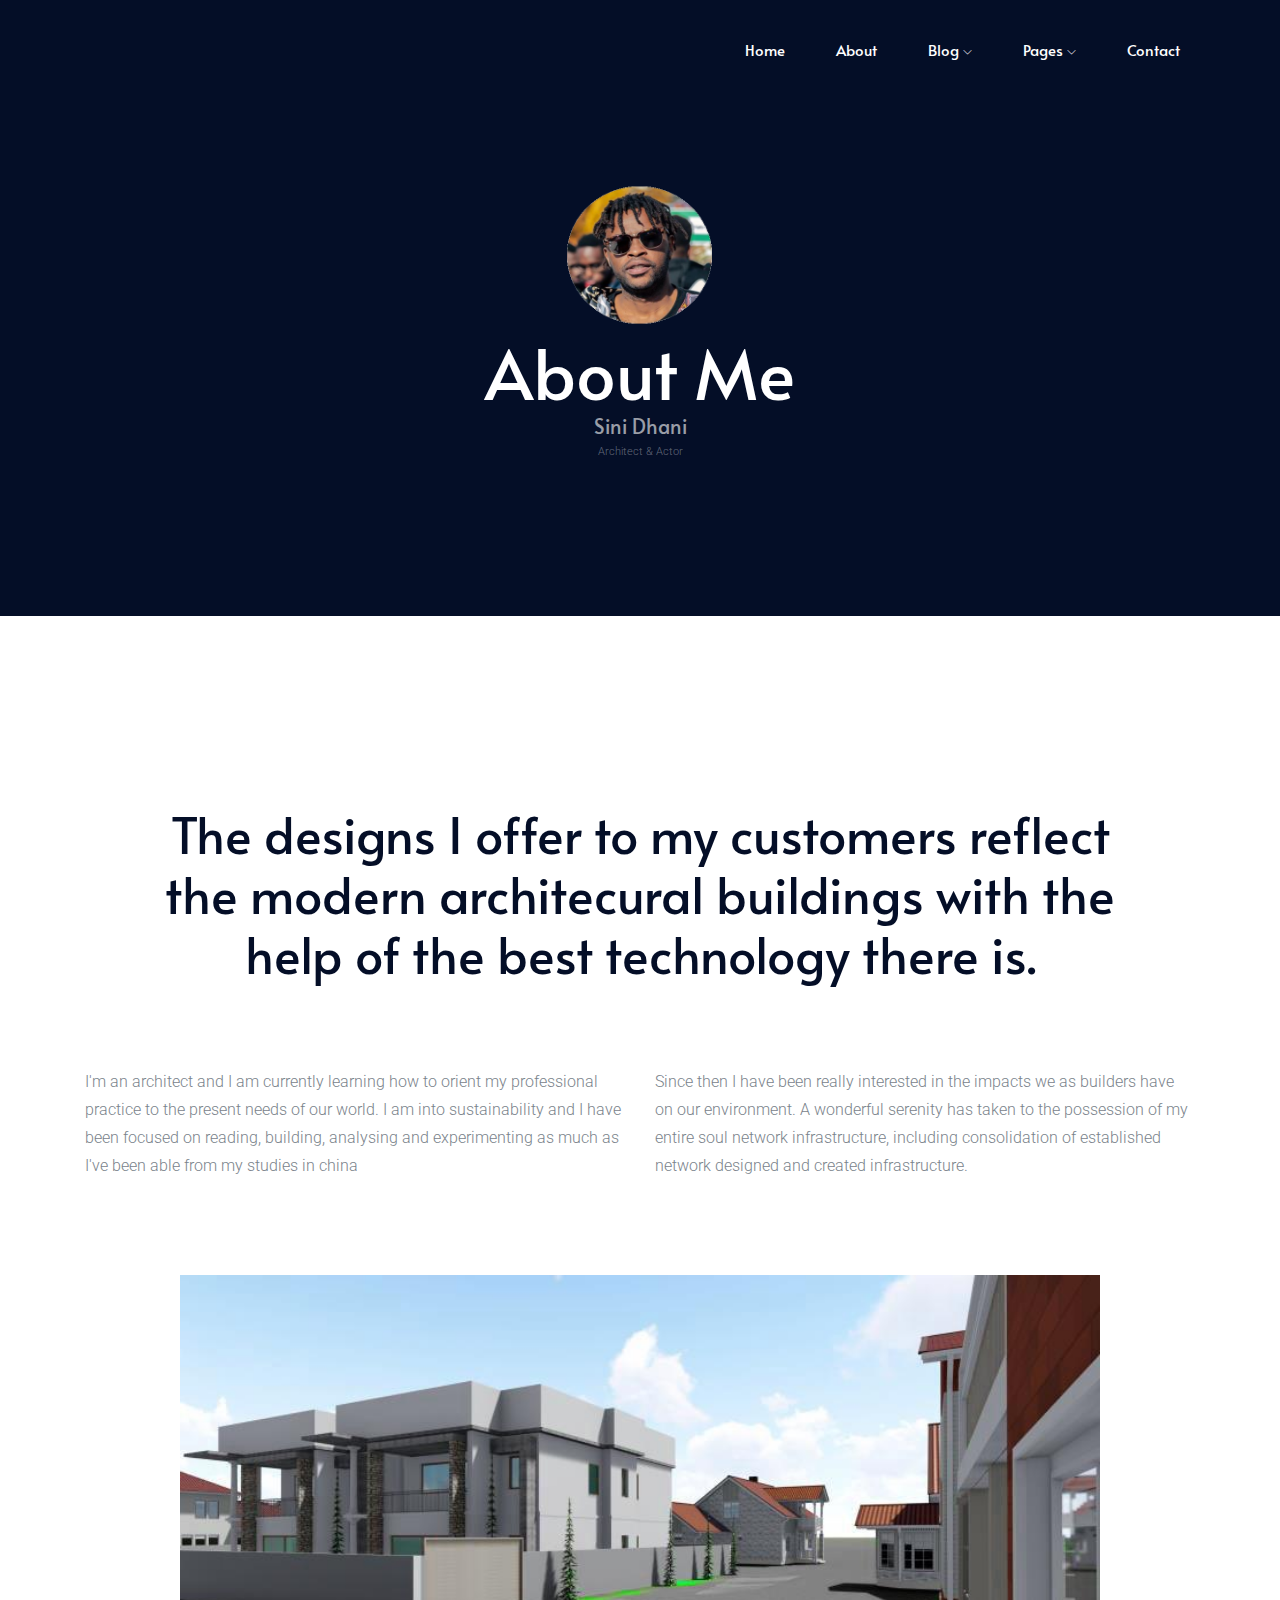
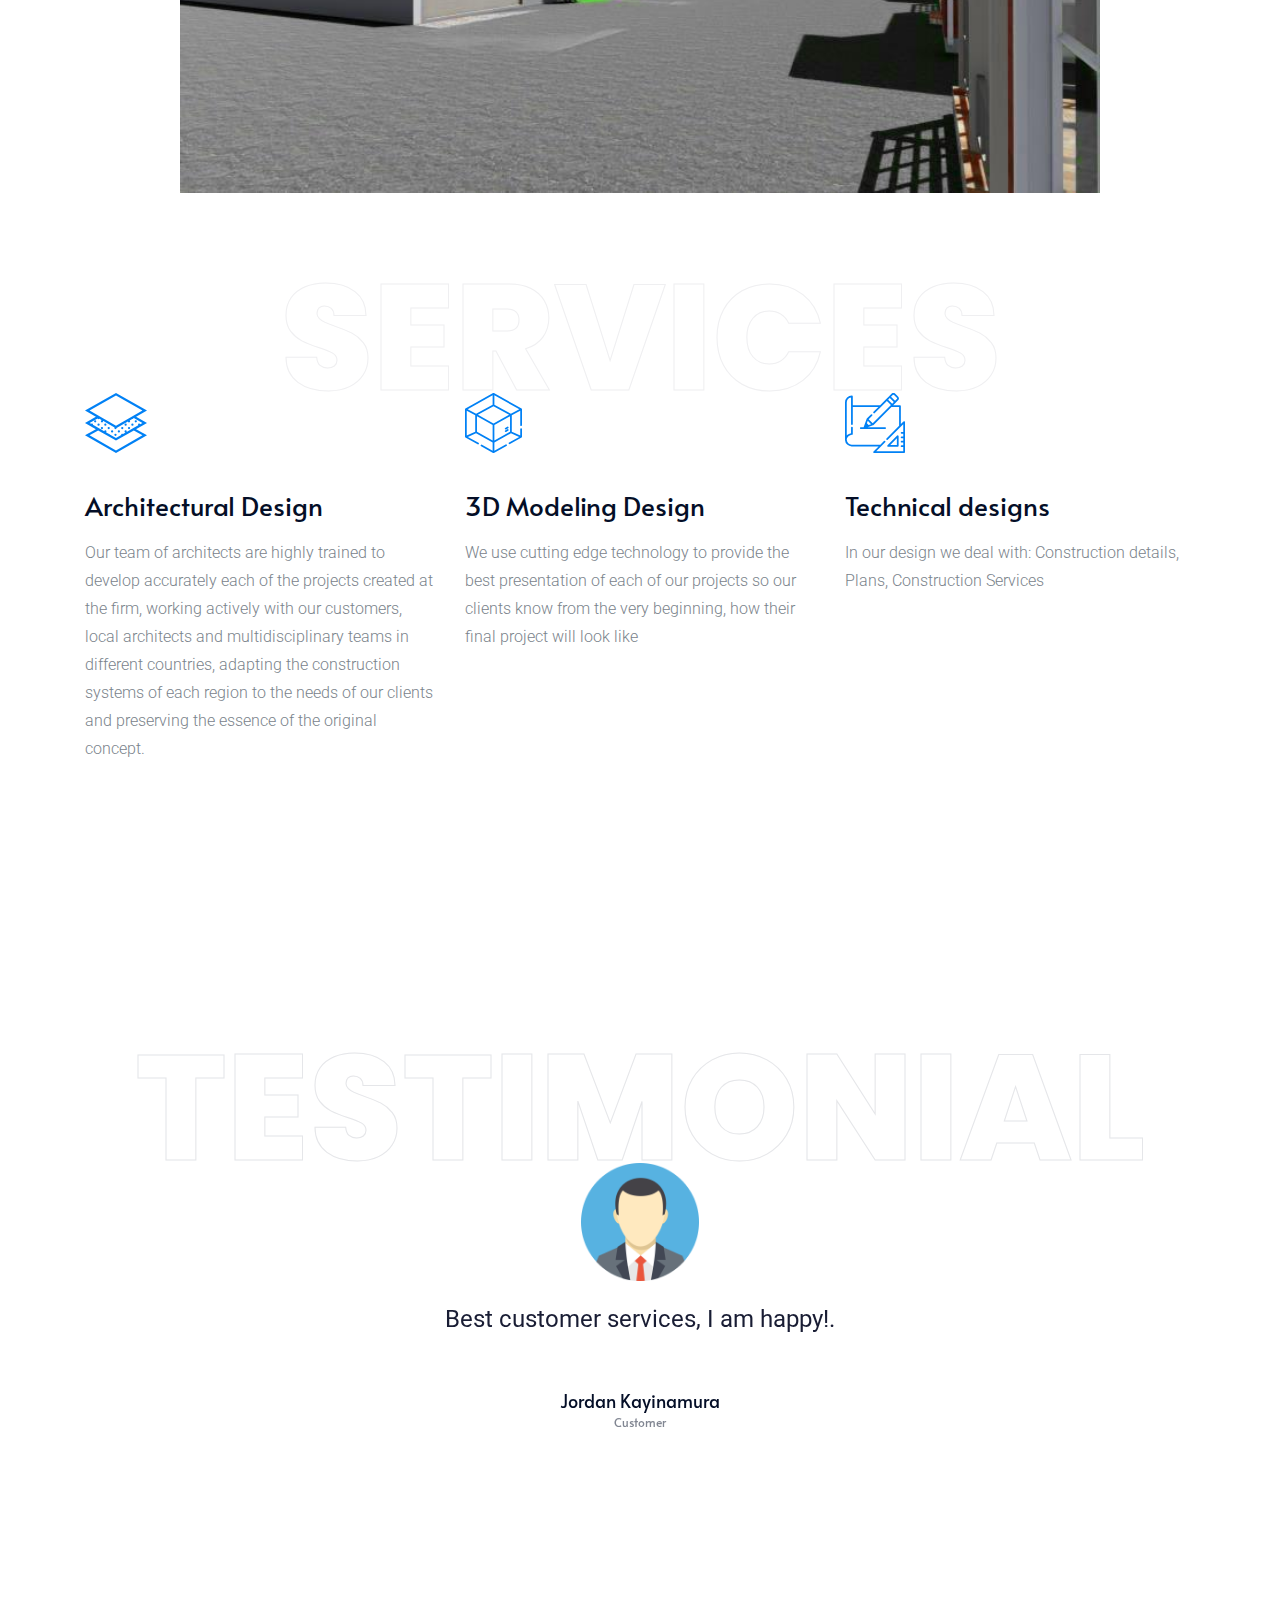
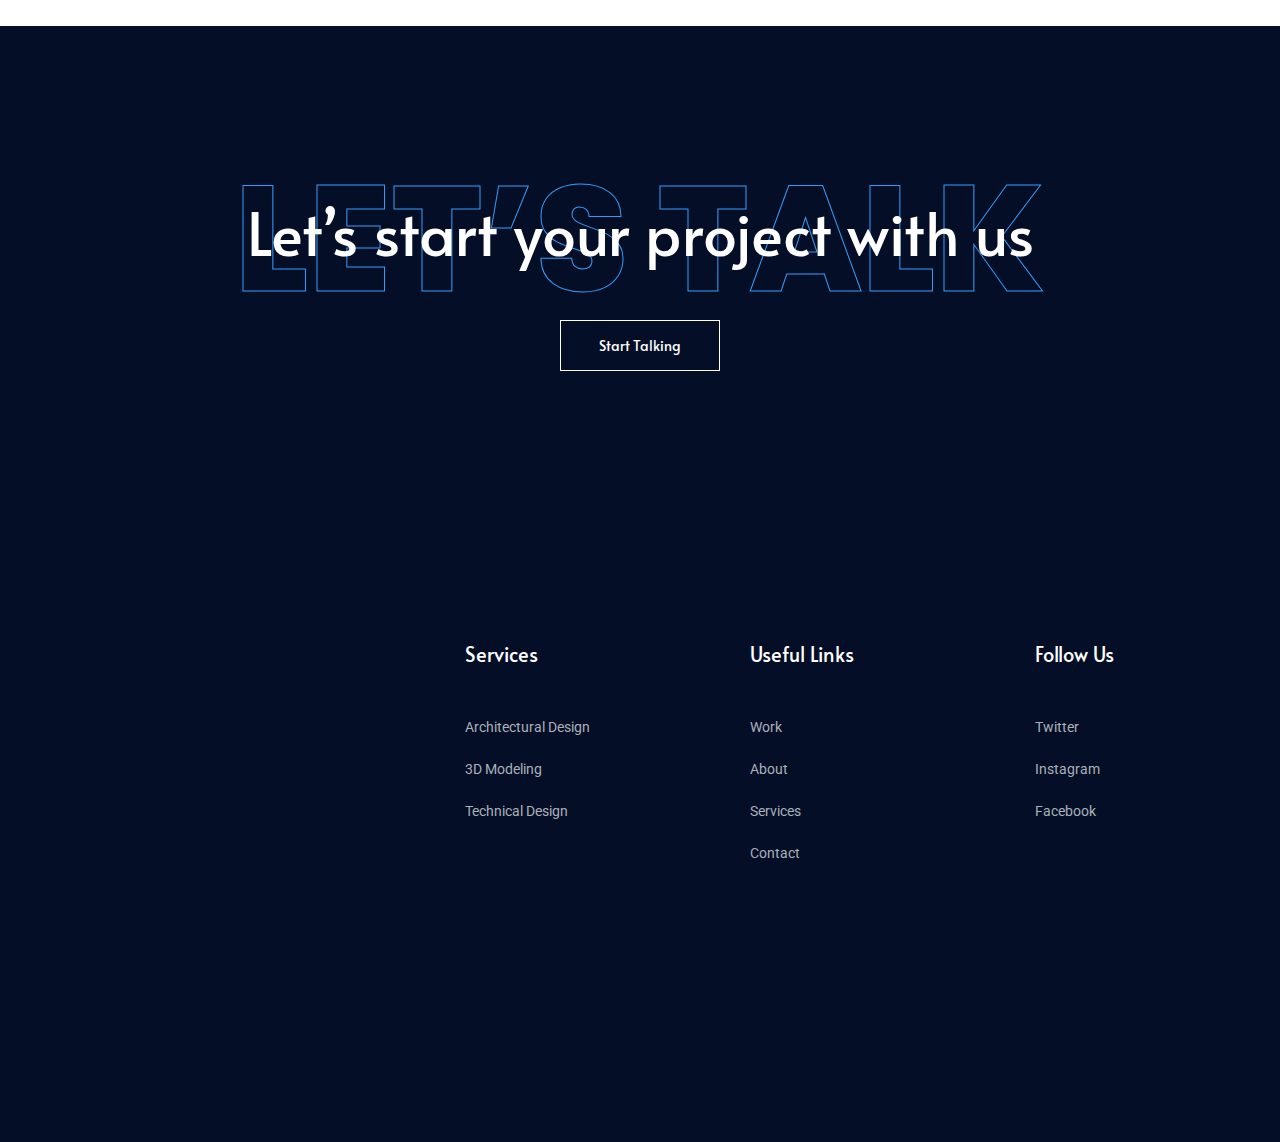
==== commit 04108c4e: "work on about page" ====
--- a/about.html
+++ b/about.html
@@ -1,386 +1,409 @@
-<!doctype html>
+<!DOCTYPE html>
 <html class="no-js" lang="zxx">
-
-<head>
-    <meta charset="utf-8">
-    <meta http-equiv="x-ua-compatible" content="ie=edge">
+  <head>
+    <meta charset="utf-8" />
+    <meta http-equiv="x-ua-compatible" content="ie=edge" />
     <title>portfolio</title>
-    <meta name="description" content="">
-    <meta name="viewport" content="width=device-width, initial-scale=1">
+    <meta name="description" content="" />
+    <meta name="viewport" content="width=device-width, initial-scale=1" />
 
     <!-- <link rel="manifest" href="site.webmanifest"> -->
     <!-- Place favicon.ico in the root directory -->
 
     <!-- CSS here -->
-    <link rel="stylesheet" href="css/bootstrap.min.css">
-    <link rel="stylesheet" href="css/owl.carousel.min.css">
-    <link rel="stylesheet" href="css/magnific-popup.css">
-    <link rel="stylesheet" href="css/font-awesome.min.css">
-    <link rel="stylesheet" href="css/themify-icons.css">
-    <link rel="stylesheet" href="css/nice-select.css">
-    <link rel="stylesheet" href="css/flaticon.css">
-    <link rel="stylesheet" href="css/gijgo.css">
-    <link rel="stylesheet" href="css/animate.min.css">
-    <link rel="stylesheet" href="css/slick.css">
-    <link rel="stylesheet" href="css/slicknav.css">
-    <link rel="stylesheet" href="css/style.css">
+    <link rel="stylesheet" href="css/bootstrap.min.css" />
+    <link rel="stylesheet" href="css/owl.carousel.min.css" />
+    <link rel="stylesheet" href="css/magnific-popup.css" />
+    <link rel="stylesheet" href="css/font-awesome.min.css" />
+    <link rel="stylesheet" href="css/themify-icons.css" />
+    <link rel="stylesheet" href="css/nice-select.css" />
+    <link rel="stylesheet" href="css/flaticon.css" />
+    <link rel="stylesheet" href="css/gijgo.css" />
+    <link rel="stylesheet" href="css/animate.min.css" />
+    <link rel="stylesheet" href="css/slick.css" />
+    <link rel="stylesheet" href="css/slicknav.css" />
+    <link rel="stylesheet" href="css/style.css" />
     <!-- <link rel="stylesheet" href="css/responsive.css"> -->
-</head>
-
-<body>
+  </head>
+
+  <body>
     <!--[if lte IE 9]>
-            <p class="browserupgrade">You are using an <strong>outdated</strong> browser. Please <a href="https://browsehappy.com/">upgrade your browser</a> to improve your experience and security.</p>
-        <![endif]-->
+      <p class="browserupgrade">
+        You are using an <strong>outdated</strong> browser. Please
+        <a href="https://browsehappy.com/">upgrade your browser</a> to improve
+        your experience and security.
+      </p>
+    <![endif]-->
 
     <!-- header-start -->
     <header>
-        <div class="header-area ">
-            <div id="sticky-header" class="main-header-area">
-                <div class="container-fluid">
-                    <div class="row align-items-center">
-                        <div class="col-xl-3 col-lg-2">
-                            <div class="logo">
-                                <a href="index.html">
-                                    <img src="img/logo.png" alt="">
-                                </a>
-                            </div>
-                        </div>
-                        <div class="col-xl-9 col-lg-10">
-                            <div class="main-menu  d-none d-lg-block text-right">
-                                <nav>
-                                    <ul id="navigation">
-                                        <li><a class="active" href="index.html">home</a></li>
-                                        <li><a href="about.html">About</a></li>
-                                        
-                                        <li><a href="#">blog <i class="ti-angle-down"></i></a>
-                                            <ul class="submenu">
-                                                <li><a href="blog.html">blog</a></li>
-                                                <li><a href="single-blog.html">single-blog</a></li>
-                                            </ul>
-                                        </li>
-                                        <li><a href="#">pages <i class="ti-angle-down"></i></a>
-                                            <ul class="submenu">
-                                                    <li><a href="portfolio-work.html">Portfolio work</a></li>
-                                                 <li><a href="work_details.html">work details</a></li>
-                                                 <li><a href="services.html">Services</a></li>
-                                                 <li><a href="elements.html">elements</a></li>
-                                            </ul>
-                                        </li>
-                                        <li><a href="contact.html">Contact</a></li>
-                                    </ul>
-                                </nav>
-                            </div>
-                        </div>
-                        <div class="col-12">
-                            <div class="mobile_menu d-block d-lg-none"></div>
-                        </div>
-                    </div>
-
-                </div>
-            </div>
-        </div>
+      <div class="header-area">
+        <div id="sticky-header" class="main-header-area">
+          <div class="container-fluid">
+            <div class="row align-items-center">
+              <div class="col-xl-3 col-lg-2">
+                <div class="logo">
+                  <a href="index.html">
+                    <img src="img/logo.png" alt="" />
+                  </a>
+                </div>
+              </div>
+              <div class="col-xl-9 col-lg-10">
+                <div class="main-menu d-none d-lg-block text-right">
+                  <nav>
+                    <ul id="navigation">
+                      <li><a class="active" href="index.html">home</a></li>
+                      <li><a href="about.html">About</a></li>
+
+                      <li>
+                        <a href="#">blog <i class="ti-angle-down"></i></a>
+                        <ul class="submenu">
+                          <li><a href="blog.html">blog</a></li>
+                          <li><a href="single-blog.html">single-blog</a></li>
+                        </ul>
+                      </li>
+                      <li>
+                        <a href="#">pages <i class="ti-angle-down"></i></a>
+                        <ul class="submenu">
+                          <li>
+                            <a href="portfolio-work.html">Portfolio work</a>
+                          </li>
+                          <li><a href="work_details.html">work details</a></li>
+                          <li><a href="services.html">Services</a></li>
+                          <li><a href="elements.html">elements</a></li>
+                        </ul>
+                      </li>
+                      <li><a href="contact.html">Contact</a></li>
+                    </ul>
+                  </nav>
+                </div>
+              </div>
+              <div class="col-12">
+                <div class="mobile_menu d-block d-lg-none"></div>
+              </div>
+            </div>
+          </div>
+        </div>
+      </div>
     </header>
     <!-- header-end -->
     <!-- bradcam_area  -->
     <div class="bradcam_area">
-        <div class="container">
-            <div class="row">
-                <div class="col-xl-12">
-                    <div class="bradcam_text text-center">
-                        <h3>About Us</h3>
-                    </div>
-                </div>
-            </div>
-        </div>
+      <div class="container">
+        <div class="row">
+          <div class="col-xl-12">
+            <div class="bradcam_text text-center">
+              <img
+                src="./img/addedAfter/oie_transparent (2).png"
+                class="about-img"
+                width="200px"
+                height="150px"
+              />
+              <h3>About Me</h3>
+              <h4>Sini Dhani</h4>
+              <p>Architect & Actor</p>
+            </div>
+          </div>
+        </div>
+      </div>
     </div>
     <!-- /bradcam_area  -->
 
     <div class="about_wrap_area">
-        <div class="container">
-            <div class="row justify-content-center">
-                <div class="col-lg-11">
-                    <div class="about_heading text-center">
-                        <h3>Consumer and trends research capabilities we design for tomorrow customers in tomorrow’s markets.</h3>
-                    </div>
-                </div>
-            </div>
-            <div class="about_info_wrap">
-                <div class="row">
-                    <div class="col-lg-6">
-                        <div class="single_info">
-                            <p>A wonderful serenity has taken to the possession of my entire soul network infrastructure, including consolidation of established network designed and created infrastructure. Voluptatem quia voluptas sit aspernatur aut odit aut fugit, sed quia consequuntur magni dolores eos qui ratione voluptatem sequi nesciunt. Neque porro quisquam est, qui dolorem ipsum quia dolor sit amet, consectetur, adipisci velit, sed quia non numquam eius modi tempora.</p>
-                        </div>
-                    </div>
-                    <div class="col-lg-6">
-                        <div class="single_info">
-                            <p>A wonderful serenity has taken to the possession of my entire soul network infrastructure, including consolidation of established network designed and created infrastructure.</p>
-                        </div>
-                    </div>
-                </div>
-                <div class="row justify-content-center">
-                    <div class="col-lg-10">
-                        <div class="about_banner">
-                            <img src="img/about/about_banner.png" alt="">
-                        </div>
-                    </div>
-                </div>
-            </div>
-        </div>
+      <div class="container">
+        <div class="row justify-content-center">
+          <div class="col-lg-11">
+            <div class="about_heading text-center">
+              <h3>
+                The designs I offer to my customers reflect the modern
+                architecural buildings with the help of the best technology
+                there is.
+              </h3>
+            </div>
+          </div>
+        </div>
+        <div class="about_info_wrap">
+          <div class="row">
+            <div class="col-lg-6">
+              <div class="single_info">
+                <p>
+                  I'm an architect and I am currently learning how to orient my
+                  professional practice to the present needs of our world. I am
+                  into sustainability and I have been focused on reading,
+                  building, analysing and experimenting as much as I've been
+                  able from my studies in china
+                </p>
+              </div>
+            </div>
+            <div class="col-lg-6">
+              <div class="single_info">
+                <p>
+                  Since then I have been really interested in the impacts we as
+                  builders have on our environment. A wonderful serenity has
+                  taken to the possession of my entire soul network
+                  infrastructure, including consolidation of established network
+                  designed and created infrastructure.
+                </p>
+              </div>
+            </div>
+          </div>
+          <div class="row justify-content-center">
+            <div class="col-lg-10">
+              <div class="about_banner">
+                <img src="img/addedAfter/IMG-20200402-WA0039.jpg" alt="" />
+              </div>
+            </div>
+          </div>
+        </div>
+      </div>
     </div>
 
     <!-- service_area  -->
     <div class="service_area">
-        <div class="outline_text white d-none d-lg-block">
-                Services
-        </div>
-        <div class="container">
-            <div class="row">
-                <div class="col-xl-4 col-lg-4 col-md-6">
-                    <div class="single_service">
-                        <div class="icon">
-                            <img src="img/svg_icon/1.svg" alt="">
-                        </div>
-                        <h3>3D Modeling</h3>
-                        <p>A wonderful serenity has taken to the  <br> possession of my entire soul network <br> infrastructure, including consolidation of <br> established network designed and</p>
-                    </div>
-                </div>
-                <div class="col-xl-4 col-lg-4 col-md-6">
-                    <div class="single_service">
-                        <div class="icon">
-                            <img src="img/svg_icon/2.svg" alt="">
-                        </div>
-                        <h3>UI/UX Design</h3>
-                        <p>A wonderful serenity has taken to the  <br> possession of my entire soul network <br> infrastructure, including consolidation of <br> established network designed and</p>
-                    </div>
-                </div>
-                <div class="col-xl-4 col-lg-4 col-md-6">
-                    <div class="single_service">
-                        <div class="icon">
-                            <img src="img/svg_icon/3.svg" alt="">
-                        </div>
-                        <h3>Architectural Design</h3>
-                        <p>A wonderful serenity has taken to the  <br> possession of my entire soul network <br> infrastructure, including consolidation of <br> established network designed and</p>
-                    </div>
-                </div>
-            </div>
-        </div>
+      <div class="outline_text white d-none d-lg-block">
+        Services
+      </div>
+      <div class="container">
+        <div class="row">
+          <div class="col-xl-4 col-lg-4 col-md-6">
+            <div class="single_service">
+              <div class="icon">
+                <img src="img/svg_icon/2.svg" alt="" />
+              </div>
+              <h3>Architectural Design</h3>
+              <p>
+                Our team of architects are highly trained to develop accurately
+                each of the projects created at the firm, working actively with
+                our customers, local architects and multidisciplinary teams in
+                different countries, adapting the construction systems of each
+                region to the needs of our clients and preserving the essence of
+                the original concept.
+              </p>
+            </div>
+          </div>
+          <div class="col-xl-4 col-lg-4 col-md-6">
+            <div class="single_service">
+              <div class="icon">
+                <img src="img/svg_icon/1.svg" alt="" />
+              </div>
+              <h3>3D Modeling Design</h3>
+              <p>
+                We use cutting edge technology to provide the best presentation
+                of each of our projects so our clients know from the very
+                beginning, how their final project will look like
+              </p>
+            </div>
+          </div>
+          <div class="col-xl-4 col-lg-4 col-md-6">
+            <div class="single_service">
+              <div class="icon">
+                <img src="img/svg_icon/3.svg" alt="" />
+              </div>
+              <h3>Technical designs</h3>
+              <p>
+                In our design we deal with: Construction details, Plans,
+                Construction Services
+              </p>
+            </div>
+          </div>
+        </div>
+      </div>
     </div>
     <!--/ service_area  -->
 
-    <div class="creative_people">
-        <div class="container">
-            <div class="row">
-                <div class="col-lg-12">
-                    <div class="section_title text-center">
-                        <h4>Creative Peoples</h4>
+    <!-- <div class="creative_people">
+      <div class="container">
+        <div class="row">
+          <div class="col-lg-12">
+            <div class="section_title text-center">
+              <h4>Creative Peoples</h4>
+            </div>
+          </div>
+        </div>
+        <div class="border_bottom">
+          <div class="row">
+            <div class="col-lg-3 col-md-8">
+              <div class="single_people">
+                <div class="thumb">
+                  <img src="img/team/1.png" alt="" />
+                </div>
+                <div class="people_info">
+                  <h4>Mesica Chouhan</h4>
+                  <p>Business Owner</p>
+                </div>
+              </div>
+            </div>
+            <div class="col-lg-3 col-md-6">
+              <div class="single_people">
+                <div class="thumb">
+                  <img src="img/team/2.png" alt="" />
+                </div>
+                <div class="people_info">
+                  <h4>Mesica Chouhan</h4>
+                  <p>Business Owner</p>
+                </div>
+              </div>
+            </div>
+            <div class="col-lg-3 col-md-6">
+              <div class="single_people">
+                <div class="thumb">
+                  <img src="img/team/3.png" alt="" />
+                </div>
+                <div class="people_info">
+                  <h4>Mesica Chouhan</h4>
+                  <p>Business Owner</p>
+                </div>
+              </div>
+            </div>
+            <div class="col-lg-3 col-md-6">
+              <div class="single_people">
+                <div class="thumb">
+                  <img src="img/team/4.png" alt="" />
+                </div>
+                <div class="people_info">
+                  <h4>Mesica Chouhan</h4>
+                  <p>Business Owner</p>
+                </div>
+              </div>
+            </div>
+          </div>
+        </div>
+      </div>
+    </div> -->
+
+    <!-- testimonial_area  -->
+    <div class="testimonial_area">
+      <div class="outline_text white testmonial d-none d-lg-block">
+        Testimonial
+      </div>
+      <div class="container">
+        <div class="row">
+          <div class="col-xl-12">
+            <div class="testmonial_active owl-carousel">
+              <div class="single_carousel">
+                <div class="row justify-content-center">
+                  <div class="col-lg-6">
+                    <div class="single_testmonial text-center">
+                      <div class="thumb">
+                        <img
+                          src="img/testmonial/avatar-png-1.png"
+                          alt=""
+                          width="118px"
+                          height="118px"
+                        />
+                      </div>
+                      <p>
+                        Best customer services, I am happy!.
+                      </p>
+                      <div class="testmonial_author">
+                        <h3>Jordan Kayinamura</h3>
+                        <span>Customer</span>
+                      </div>
                     </div>
-                </div>
-            </div>
-            <div class="border_bottom">
-                <div class="row">
-                    <div class="col-lg-3 col-md-6">
-                        <div class="single_people">
-                            <div class="thumb">
-                                <img src="img/team/1.png" alt="">
-                            </div>
-                            <div class="people_info">
-                                <h4>Mesica Chouhan</h4>
-                                <p>Business Owner</p>
-                            </div>
-                        </div>
-                    </div>
-                    <div class="col-lg-3 col-md-6">
-                        <div class="single_people">
-                            <div class="thumb">
-                                <img src="img/team/2.png" alt="">
-                            </div>
-                            <div class="people_info">
-                                <h4>Mesica Chouhan</h4>
-                                <p>Business Owner</p>
-                            </div>
-                        </div>
-                    </div>
-                    <div class="col-lg-3 col-md-6">
-                        <div class="single_people">
-                            <div class="thumb">
-                                <img src="img/team/3.png" alt="">
-                            </div>
-                            <div class="people_info">
-                                <h4>Mesica Chouhan</h4>
-                                <p>Business Owner</p>
-                            </div>
-                        </div>
-                    </div>
-                    <div class="col-lg-3 col-md-6">
-                        <div class="single_people">
-                            <div class="thumb">
-                                <img src="img/team/4.png" alt="">
-                            </div>
-                            <div class="people_info">
-                                <h4>Mesica Chouhan</h4>
-                                <p>Business Owner</p>
-                            </div>
-                        </div>
-                    </div>
-                </div>
-            </div>
-        </div>
+                  </div>
+                </div>
+              </div>
+            </div>
+          </div>
+        </div>
+      </div>
     </div>
-
-
-    <!-- testimonial_area  -->
-    <div class="testimonial_area ">
-            <div class="outline_text white testmonial d-none d-lg-block">
-                    Testimonial
-            </div>
-            <div class="container">
-                <div class="row">
-                    <div class="col-xl-12">
-                        <div class="testmonial_active owl-carousel">
-                            <div class="single_carousel">
-                                <div class="row justify-content-center">
-                                    <div class="col-lg-6">
-                                        <div class="single_testmonial text-center">
-                                                <div class="thumb">
-                                                        <img src="img/testmonial/thumb.png" alt="">
-                                                </div>
-                                            <p>Innovative brewing methods and our coffee is sourced from various parts of the globe and are roasted to perfection. </p>
-                                            <div class="testmonial_author">
-                                                <h3>Mesica Chouhan</h3>
-                                                <span>Mesica Chouhan</span>
-                                            </div>
-                                        </div>
-                                    </div>
-                                </div>
-                            </div>
-                            <div class="single_carousel">
-                                <div class="row justify-content-center">
-                                    <div class="col-lg-6">
-                                        <div class="single_testmonial text-center">
-                                                <div class="thumb">
-                                                        <img src="img/testmonial/thumb.png" alt="">
-                                                </div>
-                                            <p>Innovative brewing methods and our coffee is sourced from various parts of the globe and are roasted to perfection. </p>
-                                            <div class="testmonial_author">
-                                                <h3>Mesica Chouhan</h3>
-                                                <span>Mesica Chouhan</span>
-                                            </div>
-                                        </div>
-                                    </div>
-                                </div>
-                            </div>
-                            <div class="single_carousel">
-                                <div class="row justify-content-center">
-                                    <div class="col-lg-6">
-                                        <div class="single_testmonial text-center">
-                                                <div class="thumb">
-                                                        <img src="img/testmonial/thumb.png" alt="">
-                                                </div>
-                                            <p>Innovative brewing methods and our coffee is sourced from various parts of the globe and are roasted to perfection. </p>
-                                            <div class="testmonial_author">
-                                                <h3>Mesica Chouhan</h3>
-                                                <span>Mesica Chouhan</span>
-                                            </div>
-                                        </div>
-                                    </div>
-                                </div>
-                            </div>
-                        </div>
-                    </div>
-                </div>
-            </div>
-        </div>
     <!-- /testimonial_area  -->
-    
+
     <!-- discuss_projects_start  -->
     <div class="discuss_projects">
-            <div class="outline_text white project d-none d-lg-block">
-                    Let’s talk
-            </div>
-        <div class="container">
-            <div class="row">
-                <div class="col-xl-12">
-                    <div class="project_text text-center">
-                        <h3>Let’s start your project with us</h3>
-                        <a class="boxed-btn3" href="#">Start Talking</a>
-                    </div>
-                </div>
-            </div>
-        </div>
+      <div class="outline_text white project d-none d-lg-block">
+        Let’s talk
+      </div>
+      <div class="container">
+        <div class="row">
+          <div class="col-xl-12">
+            <div class="project_text text-center">
+              <h3>Let’s start your project with us</h3>
+              <a class="boxed-btn3" href="./contact.html#contact"
+                >Start Talking</a
+              >
+            </div>
+          </div>
+        </div>
+      </div>
     </div>
     <!-- discuss_projects_end  -->
 
     <!-- footer start -->
     <footer class="footer">
-            <div class="footer_top">
-                <div class="container">
-                    <div class="row">
-                        <div class="col-xl-4 col-md-6 col-lg-4">
-                            <div class="footer_widget">
-                               <div class="logo_footer">
-                                   <a href="index.html">
-                                       <img src="img/logo.png" alt="">
-                                   </a>
-                               </div>
-    
-                            </div>
-                        </div>
-                        <div class="col-xl-3 col-md-6 col-lg-3">
-                            <div class="footer_widget">
-                                <h3 class="footer_title">
-                                        Services
-                                </h3>
-                                <ul>
-                                    <li><a href="#">Web Design</a></li>
-                                    <li><a href="#">3D Modeling</a></li>
-                                    <li><a href="#">Architectural Design</a></li>
-                                </ul>
-    
-                            </div>
-                        </div>
-                        <div class="col-xl-3 col-md-6 col-lg-3">
-                            <div class="footer_widget">
-                                <h3 class="footer_title">
-                                    Useful Links
-                                </h3>
-                                <ul>
-                                    <li><a href="#">Work</a></li>
-                                    <li><a href="#">About</a></li>
-                                    <li><a href="#">Services</a></li>
-                                    <li><a href="#">Contact</a></li>
-                                </ul>
-                            </div>
-                        </div>
-                        <div class="col-xl-2 col-md-6 col-lg-2">
-                            <div class="footer_widget">
-                                <h3 class="footer_title">
-                                        Follow Us
-                                </h3>
-                                <ul>
-                                    <li><a href="#">Dribbble</a></li>
-                                    <li><a href="#">Behance</a></li>
-                                    <li><a href="#">Instagram</a></li>
-                                    <li><a href="#">Facebook</a></li>
-                                </ul>
-                            </div>
-                        </div>
-                    </div>
-                </div>
-            </div>
-            <div class="copy-right_text">
-                <div class="container">
-                    <div class="row">
-                        <div class="col-xl-12">
-                            <p class="copy_right text-center">
-                                <!-- Link back to Colorlib can't be removed. Template is licensed under CC BY 3.0. -->
-<!-- Copyright &copy;<script>document.write(new Date().getFullYear());</script> All rights reserved | This template is made with <i class="fa fa-heart-o" aria-hidden="true"></i> by <a href="https://colorlib.com" target="_blank">Colorlib</a> -->
-<!-- Link back to Colorlib can't be removed. Template is licensed under CC BY 3.0. -->
-                            </p>
-                        </div>
-                    </div>
-                </div>
-            </div>
-        </footer>
+      <div class="footer_top">
+        <div class="container">
+          <div class="row">
+            <div class="col-xl-4 col-md-6 col-lg-4">
+              <div class="footer_widget">
+                <div class="logo_footer">
+                  <a href="index.html">
+                    <img src="img/logo.png" alt="" />
+                  </a>
+                </div>
+              </div>
+            </div>
+            <div class="col-xl-3 col-md-6 col-lg-3">
+              <div class="footer_widget">
+                <h3 class="footer_title">
+                  Services
+                </h3>
+                <ul>
+                  <li><a href="#">Architectural Design</a></li>
+                  <li><a href="#">3D Modeling</a></li>
+                  <li><a href="#">Technical Design</a></li>
+                </ul>
+              </div>
+            </div>
+            <div class="col-xl-3 col-md-6 col-lg-3">
+              <div class="footer_widget">
+                <h3 class="footer_title">
+                  Useful Links
+                </h3>
+                <ul>
+                  <li><a href="./portfolio-work.html">Work</a></li>
+                  <li><a href="./about.html">About</a></li>
+                  <li><a href="./services.html">Services</a></li>
+                  <li><a href="./contact.html">Contact</a></li>
+                </ul>
+              </div>
+            </div>
+            <div class="col-xl-2 col-md-6 col-lg-2">
+              <div class="footer_widget">
+                <h3 class="footer_title">
+                  Follow Us
+                </h3>
+                <ul>
+                  <li><a href="#">Twitter</a></li>
+                  <li>
+                    <a href="https://www.instagram.com/sini_dhani/"
+                      >Instagram</a
+                    >
+                  </li>
+                  <li>
+                    <a href="https://web.facebook.com/Sini.Dhani">Facebook</a>
+                  </li>
+                </ul>
+              </div>
+            </div>
+          </div>
+        </div>
+      </div>
+      <div class="copy-right_text">
+        <div class="container">
+          <div class="row">
+            <div class="col-xl-12">
+              <p class="copy_right text-center">
+                <!-- Link back to Colorlib can't be removed. Template is licensed under CC BY 3.0. -->
+                <!-- Copyright &copy;<script>document.write(new Date().getFullYear());</script> All rights reserved | This template is made with <i class="fa fa-heart-o" aria-hidden="true"></i> by <a href="https://colorlib.com" target="_blank">Colorlib</a> -->
+                <!-- Link back to Colorlib can't be removed. Template is licensed under CC BY 3.0. -->
+              </p>
+            </div>
+          </div>
+        </div>
+      </div>
+    </footer>
     <!--/ footer end  -->
 
     <!-- JS here -->
@@ -411,6 +434,5 @@
     <script src="js/mail-script.js"></script>
 
     <script src="js/main.js"></script>
-</body>
-
-</html>+  </body>
+</html>
--- a/css/style.css
+++ b/css/style.css
@@ -33,7 +33,8 @@
 
 /* line 20, ../../Arafath/CL/December/230. Portfolio/HTML/scss/theme-default.scss */
 a:focus,
-.button:focus, button:focus {
+.button:focus,
+button:focus {
   text-decoration: none;
   outline: none;
 }
@@ -54,12 +55,16 @@
 /* line 34, ../../Arafath/CL/December/230. Portfolio/HTML/scss/theme-default.scss */
 a,
 button {
-  color: #1F1F1F;
+  color: #1f1f1f;
   outline: medium none;
 }
 
 /* line 39, ../../Arafath/CL/December/230. Portfolio/HTML/scss/theme-default.scss */
-h1, h2, h3, h4, h5 {
+h1,
+h2,
+h3,
+h4,
+h5 {
   font-family: "Alata", sans-serif;
   color: #191d34;
 }
@@ -90,7 +95,7 @@
   font-size: 16px;
   font-weight: 300;
   line-height: 28px;
-  color: #7A838B;
+  color: #7a838b;
   margin-bottom: 13px;
   font-family: "Roboto", sans-serif;
 }
@@ -208,7 +213,7 @@
   width: 100%;
   height: 100%;
   z-index: -1;
-  opacity: .5;
+  opacity: 0.5;
 }
 
 /* line 157, ../../Arafath/CL/December/230. Portfolio/HTML/scss/theme-default.scss */
@@ -221,7 +226,7 @@
 .overlay2::before {
   position: absolute;
   content: "";
-  background-color: #2C2C2C;
+  background-color: #2c2c2c;
   top: 0;
   left: 0;
   width: 100%;
@@ -243,9 +248,9 @@
   height: 100%;
   left: 0;
   top: 0;
-  background: #2C2C2C;
-  opacity: .6;
-  content: '';
+  background: #2c2c2c;
+  opacity: 0.6;
+  content: "";
   z-index: -1;
 }
 
@@ -260,11 +265,29 @@
   position: absolute;
   content: "";
   /* Permalink - use to edit and share this gradient: https://colorzilla.com/gradient-editor/#5db2ff+0,7db9e8+100&1+24,0+96 */
-  background: -moz-linear-gradient(left, #5db2ff 0%, #65b4f9 24%, rgba(124, 185, 233, 0) 96%, rgba(125, 185, 232, 0) 100%);
+  background: -moz-linear-gradient(
+    left,
+    #5db2ff 0%,
+    #65b4f9 24%,
+    rgba(124, 185, 233, 0) 96%,
+    rgba(125, 185, 232, 0) 100%
+  );
   /* FF3.6-15 */
-  background: -webkit-linear-gradient(left, #5db2ff 0%, #65b4f9 24%, rgba(124, 185, 233, 0) 96%, rgba(125, 185, 232, 0) 100%);
+  background: -webkit-linear-gradient(
+    left,
+    #5db2ff 0%,
+    #65b4f9 24%,
+    rgba(124, 185, 233, 0) 96%,
+    rgba(125, 185, 232, 0) 100%
+  );
   /* Chrome10-25,Safari5.1-6 */
-  background: linear-gradient(to right, #5db2ff 0%, #65b4f9 24%, rgba(124, 185, 233, 0) 96%, rgba(125, 185, 232, 0) 100%);
+  background: linear-gradient(
+    to right,
+    #5db2ff 0%,
+    #65b4f9 24%,
+    rgba(124, 185, 233, 0) 96%,
+    rgba(125, 185, 232, 0) 100%
+  );
   /* W3C, IE10+, FF16+, Chrome26+, Opera12+, Safari7+ */
   filter: progid:DXImageTransform.Microsoft.gradient( startColorstr='#5db2ff', endColorstr='#007db9e8',GradientType=1 );
   /* IE6-9 */
@@ -303,7 +326,7 @@
   -o-transition: all 0.3s ease 0s;
   transition: all 0.3s ease 0s;
   width: 40px;
-  color: #040E27;
+  color: #040e27;
   background-color: transparent;
   -webkit-border-radius: 50%;
   -moz-border-radius: 50%;
@@ -311,7 +334,7 @@
   left: 50px;
   font-size: 15px;
   line-height: 40px;
-  border: 1px solid #B3B6BD;
+  border: 1px solid #b3b6bd;
   left: -40px;
 }
 
@@ -349,7 +372,7 @@
 /* line 278, ../../Arafath/CL/December/230. Portfolio/HTML/scss/theme-default.scss */
 .owl-carousel:hover .owl-nav div:hover {
   color: #fff;
-  background:  #040E27;
+  background: #040e27;
   border: 1px solid transparent;
 }
 
@@ -383,18 +406,18 @@
   font-size: 14px;
   font-weight: 400;
   border: 0;
-  border: 1px solid  #040E27;
+  border: 1px solid #040e27;
   text-align: center;
-  color:  #040E27 !important;
+  color: #040e27 !important;
   text-transform: uppercase;
   cursor: pointer;
 }
 
 /* line 16, ../../Arafath/CL/December/230. Portfolio/HTML/scss/_btn.scss */
 .boxed-btn:hover {
-  background:  #040E27;
+  background: #040e27;
   color: #fff !important;
-  border: 1px solid  #040E27;
+  border: 1px solid #040e27;
 }
 
 /* line 21, ../../Arafath/CL/December/230. Portfolio/HTML/scss/_btn.scss */
@@ -410,7 +433,7 @@
 /* line 28, ../../Arafath/CL/December/230. Portfolio/HTML/scss/_btn.scss */
 .boxed-btn3 {
   /* Permalink - use to edit and share this gradient: https://colorzilla.com/gradient-editor/ #040E27+0,5db2ff+100 */
-  background:  #040E27;
+  background: #040e27;
   color: #fff;
   display: inline-block;
   padding: 14px 38px;
@@ -435,7 +458,7 @@
 /* line 46, ../../Arafath/CL/December/230. Portfolio/HTML/scss/_btn.scss */
 .boxed-btn3:hover {
   border: 1px solid #fff;
-  color:  #040E27 !important;
+  color: #040e27 !important;
   background: #fff;
 }
 
@@ -452,7 +475,7 @@
 /* line 59, ../../Arafath/CL/December/230. Portfolio/HTML/scss/_btn.scss */
 .boxed-btn4 {
   /* Permalink - use to edit and share this gradient: https://colorzilla.com/gradient-editor/ #040E27+0,5db2ff+100 */
-  background: #615CFD;
+  background: #615cfd;
   color: #fff;
   display: inline-block;
   padding: 14px 27px;
@@ -476,7 +499,7 @@
 
 /* line 78, ../../Arafath/CL/December/230. Portfolio/HTML/scss/_btn.scss */
 .boxed-btn4:hover {
-  background: #615CFD;
+  background: #615cfd;
   color: #fff !important;
 }
 
@@ -516,7 +539,7 @@
 
 /* line 108, ../../Arafath/CL/December/230. Portfolio/HTML/scss/_btn.scss */
 .boxed-btn3-white:hover {
-  background: #28AE61;
+  background: #28ae61;
   color: #fff !important;
   border: 1px solid transparent;
 }
@@ -538,14 +561,14 @@
 
 /* line 124, ../../Arafath/CL/December/230. Portfolio/HTML/scss/_btn.scss */
 .boxed-btn3-green-2 {
-  color: #615CFD !important;
+  color: #615cfd !important;
   display: inline-block;
   padding: 14px 31px;
   font-family: "Alata", sans-serif;
   font-size: 14px;
   font-weight: 400;
   border: 0;
-  border: 1px solid #615CFD;
+  border: 1px solid #615cfd;
   -webkit-border-radius: 5px;
   -moz-border-radius: 5px;
   border-radius: 5px;
@@ -561,7 +584,7 @@
 
 /* line 140, ../../Arafath/CL/December/230. Portfolio/HTML/scss/_btn.scss */
 .boxed-btn3-green-2:hover {
-  background: #615CFD;
+  background: #615cfd;
   color: #fff !important;
   border: 1px solid transparent;
 }
@@ -626,20 +649,20 @@
 
 /* line 189, ../../Arafath/CL/December/230. Portfolio/HTML/scss/_btn.scss */
 .line-button:hover {
-  color: #009DFF;
+  color: #009dff;
 }
 
 /* line 192, ../../Arafath/CL/December/230. Portfolio/HTML/scss/_btn.scss */
 .line-button:hover::before {
-  background: #009DFF;
+  background: #009dff;
 }
 
 /* line 196, ../../Arafath/CL/December/230. Portfolio/HTML/scss/_btn.scss */
 .line_btn {
   display: inline-block;
   font-size: 15px;
-  color: #615CFD;
-  border: 1px solid #615CFD;
+  color: #615cfd;
+  border: 1px solid #615cfd;
   text-transform: capitalize;
   padding: 13px 34px;
   font-weight: 600;
@@ -647,7 +670,7 @@
 
 /* line 204, ../../Arafath/CL/December/230. Portfolio/HTML/scss/_btn.scss */
 .line_btn:hover {
-  background: #615CFD;
+  background: #615cfd;
   color: #fff;
 }
 
@@ -658,7 +681,7 @@
   font-size: 13px;
   font-weight: 300;
   letter-spacing: 3px;
-  color: #001D38;
+  color: #001d38;
   text-transform: uppercase;
   margin-bottom: 14px;
   display: block;
@@ -670,8 +693,8 @@
   position: absolute;
   height: 60px;
   width: 1px;
-  background: #615CFD;
-  content: '';
+  background: #615cfd;
+  content: "";
   left: 50%;
   bottom: 100%;
 }
@@ -681,7 +704,7 @@
   font-size: 50px;
   line-height: 62px;
   font-weight: 700;
-  color: #001D38;
+  color: #001d38;
   position: relative;
   z-index: 0;
   padding-bottom: 15px;
@@ -714,7 +737,7 @@
 .section_title h4 {
   font-size: 50px;
   font-weight: 400;
-  color: #040E27;
+  color: #040e27;
   margin-bottom: 100px;
 }
 
@@ -792,12 +815,12 @@
 /* line 28, ../../Arafath/CL/December/230. Portfolio/HTML/scss/_slick-nav.scss */
 .slicknav_menu .slicknav_nav a:hover {
   background: transparent;
-  color: #5DB2FF;
+  color: #5db2ff;
 }
 
 /* line 32, ../../Arafath/CL/December/230. Portfolio/HTML/scss/_slick-nav.scss */
 .slicknav_menu .slicknav_nav a.active {
-  color: #5DB2FF;
+  color: #5db2ff;
 }
 
 @media (max-width: 767px) {
@@ -897,7 +920,7 @@
 
 /* line 16, ../../Arafath/CL/December/230. Portfolio/HTML/scss/_header.scss */
 .header-area .main-header-area {
-  padding: 29px 85px;
+  padding: 20px 85px;
   background: #fff;
   background: transparent;
 }
@@ -948,10 +971,9 @@
   text-align: center;
 }
 /* Edited Logo*/
-.logo a p img{
+.logo a p img {
   /* color: white; */
   width: 30%;
-  
 }
 @media (max-width: 767px) {
   /* line 54, ../../Arafath/CL/December/230. Portfolio/HTML/scss/_header.scss */
@@ -1022,7 +1044,7 @@
 
 /* line 93, ../../Arafath/CL/December/230. Portfolio/HTML/scss/_header.scss */
 .header-area .main-header-area .Appointment .search_button a i {
-  color: #E8E8E8;
+  color: #e8e8e8;
 }
 
 /* line 99, ../../Arafath/CL/December/230. Portfolio/HTML/scss/_header.scss */
@@ -1241,7 +1263,7 @@
 
 /* line 269, ../../Arafath/CL/December/230. Portfolio/HTML/scss/_header.scss */
 .header-area .header-top_area .social_media_links a:hover {
-  color: #28AE60;
+  color: #28ae60;
 }
 
 /* line 274, ../../Arafath/CL/December/230. Portfolio/HTML/scss/_header.scss */
@@ -1278,13 +1300,13 @@
 
 /* line 291, ../../Arafath/CL/December/230. Portfolio/HTML/scss/_header.scss */
 .header-area .header-top_area .short_contact_list ul li a i {
-  color: #28AE60;
+  color: #28ae60;
   margin-right: 7px;
 }
 
 /* line 301, ../../Arafath/CL/December/230. Portfolio/HTML/scss/_header.scss */
 .header_bottom_border {
-  border-bottom: 1px solid #4B4E50;
+  border-bottom: 1px solid #4b4e50;
   padding-bottom: 22px;
 }
 
@@ -1326,7 +1348,7 @@
   background-size: cover;
   background-repeat: no-repeat;
   background-position: center center;
-  background: #040E27;
+  background: #040e27;
 }
 
 @media (max-width: 767px) {
@@ -1351,7 +1373,7 @@
 
 /* line 21, ../../Arafath/CL/December/230. Portfolio/HTML/scss/_slider.scss */
 .slider_area .single_slider .slider_text h3 {
-  color: #FFF;
+  color: #fff;
   font-family: "Alata", sans-serif;
   font-size: 50px;
   font-weight: 400;
@@ -1387,7 +1409,7 @@
 .slider_area .single_slider .slider_text span {
   font-size: 30px;
   font-weight: 400;
-  color:  #040E27;
+  color: #040e27;
   position: relative;
   z-index: 1;
   display: block;
@@ -1423,7 +1445,6 @@
   -webkit-text-fill-color: transparent;
   font-weight: 800;
   font-family: "Poppins", sans-serif;
-
 }
 
 @media (min-width: 992px) and (max-width: 1200px) {
@@ -1442,7 +1463,7 @@
 
 /* line 83, ../../Arafath/CL/December/230. Portfolio/HTML/scss/_slider.scss */
 .outline_text.white {
-  -webkit-text-stroke: 1px #EFEFF1;
+  -webkit-text-stroke: 1px #efeff1;
   -webkit-text-fill-color: transparent;
   top: 70px;
   line-height: 1;
@@ -1451,7 +1472,7 @@
 
 /* line 90, ../../Arafath/CL/December/230. Portfolio/HTML/scss/_slider.scss */
 .outline_text.blog {
-  -webkit-text-stroke: 1px #349AF7;
+  -webkit-text-stroke: 1px #349af7;
   -webkit-text-fill-color: transparent;
   top: 70px;
   line-height: 1;
@@ -1462,7 +1483,7 @@
 
 /* line 99, ../../Arafath/CL/December/230. Portfolio/HTML/scss/_slider.scss */
 .outline_text.testmonial {
-  -webkit-text-stroke: 1px #E5E6E9;
+  -webkit-text-stroke: 1px #e5e6e9;
   -webkit-text-fill-color: transparent;
   top: 70px;
   line-height: 1;
@@ -1486,7 +1507,7 @@
 
 /* line 114, ../../Arafath/CL/December/230. Portfolio/HTML/scss/_slider.scss */
 .outline_text.project {
-  -webkit-text-stroke: 1px #349AF7;
+  -webkit-text-stroke: 1px #349af7;
   -webkit-text-fill-color: transparent;
   top: 44%;
   -webkit-transform: translateY(-55%);
@@ -1555,7 +1576,7 @@
   font-size: 46px;
   line-height: 60px;
   font-weight: 300;
-  color: #2C2C2C;
+  color: #2c2c2c;
 }
 
 @media (max-width: 767px) {
@@ -1646,7 +1667,7 @@
   font-size: 46px;
   line-height: 60px;
   font-weight: 300;
-  color: #2C2C2C;
+  color: #2c2c2c;
 }
 
 @media (max-width: 767px) {
@@ -1741,7 +1762,7 @@
   background-image: url(../img/ilstrator_img/check.svg);
   width: 16px;
   height: 16px;
-  content: '';
+  content: "";
   top: 50%;
   -webkit-transform: translateY(-50%);
   -moz-transform: translateY(-50%);
@@ -1774,7 +1795,7 @@
 .productivity_area h3 {
   font-size: 46px;
   font-weight: 300;
-  color: #FFFFFF;
+  color: #ffffff;
   line-height: 60px;
 }
 
@@ -1842,7 +1863,7 @@
 
 /* line 8, ../../Arafath/CL/December/230. Portfolio/HTML/scss/_counter.scss */
 .counter_area .single_counter {
-  border: 1px solid #E8E8E8;
+  border: 1px solid #e8e8e8;
   padding: 50px 0 43px 0;
   margin-bottom: 30px;
   -webkit-transition: 0.3s;
@@ -1858,7 +1879,7 @@
 
 /* line 15, ../../Arafath/CL/December/230. Portfolio/HTML/scss/_counter.scss */
 .counter_area .single_counter h3 span {
-  color: #615CFD;
+  color: #615cfd;
   font-size: 50px;
   font-weight: 700;
 }
@@ -1879,14 +1900,14 @@
 /* line 29, ../../Arafath/CL/December/230. Portfolio/HTML/scss/_counter.scss */
 .counter_area .single_counter p {
   font-size: 15px;
-  color: #001D38;
+  color: #001d38;
   font-weight: 400;
   margin-bottom: 0;
 }
 
 /* line 35, ../../Arafath/CL/December/230. Portfolio/HTML/scss/_counter.scss */
 .counter_area .single_counter:hover {
-  border: 1px solid #615CFD;
+  border: 1px solid #615cfd;
 }
 
 /* line 2, ../../Arafath/CL/December/230. Portfolio/HTML/scss/_about.scss */
@@ -2018,7 +2039,7 @@
 .about_wrap_area .about_heading h3 {
   font-size: 50px;
   font-weight: 400;
-  color: #040E27;
+  color: #040e27;
 }
 
 @media (min-width: 768px) and (max-width: 991px) {
@@ -2085,7 +2106,7 @@
 
 /* line 15, ../../Arafath/CL/December/230. Portfolio/HTML/scss/_gallery.scss */
 .portfolio_area .more_works {
-  background: #040E27;
+  background: #040e27;
   padding: 35px 0;
 }
 
@@ -2143,8 +2164,8 @@
 .portfolio_area .single_gallery::before {
   width: 351px;
   height: 351px;
-  background:  #040E27;
-  content: '';
+  background: #040e27;
+  content: "";
   position: absolute;
   left: 0;
   -webkit-border-radius: 50%;
@@ -2276,7 +2297,7 @@
 .portfolio_area .single_gallery .gallery_hover .hover_inner span {
   display: block;
   font-size: 14px;
-  color: #B3D9FC;
+  color: #b3d9fc;
   font-weight: 400;
   font-family: "Alata", sans-serif;
   margin-bottom: 13px;
@@ -2348,7 +2369,8 @@
 }
 
 /* line 167, ../../Arafath/CL/December/230. Portfolio/HTML/scss/_gallery.scss */
-.portfolio_area .single_gallery:hover .hover_inner h3, .portfolio_area .single_gallery:hover .hover_inner span {
+.portfolio_area .single_gallery:hover .hover_inner h3,
+.portfolio_area .single_gallery:hover .hover_inner span {
   opacity: 1 !important;
   left: 0%;
 }
@@ -2367,7 +2389,7 @@
   background-position: center center;
   background-repeat: no-repeat;
   background-size: cover;
-  background: #040E27;
+  background: #040e27;
 }
 
 /* line 7, ../../Arafath/CL/December/230. Portfolio/HTML/scss/_footer.scss */
@@ -2443,7 +2465,7 @@
 /* line 51, ../../Arafath/CL/December/230. Portfolio/HTML/scss/_footer.scss */
 .footer .footer_top .footer_widget p.footer_text {
   font-size: 16px;
-  color: #B2B2B2;
+  color: #b2b2b2;
   margin-bottom: 23px;
   font-weight: 400;
   line-height: 28px;
@@ -2451,14 +2473,14 @@
 
 /* line 59, ../../Arafath/CL/December/230. Portfolio/HTML/scss/_footer.scss */
 .footer .footer_top .footer_widget ul li {
-  color: #AAB1B7;
+  color: #aab1b7;
   font-size: 14px;
   line-height: 42px;
 }
 
 /* line 63, ../../Arafath/CL/December/230. Portfolio/HTML/scss/_footer.scss */
 .footer .footer_top .footer_widget ul li a {
-  color: #AAB1B7;
+  color: #aab1b7;
   font-weight: 400;
   font-family: "Roboto", sans-serif;
 }
@@ -2497,7 +2519,7 @@
 
 /* line 90, ../../Arafath/CL/December/230. Portfolio/HTML/scss/_footer.scss */
 .footer .copy-right_text .copy_right a {
-  color:  #040E27;
+  color: #040e27;
 }
 
 /* line 95, ../../Arafath/CL/December/230. Portfolio/HTML/scss/_footer.scss */
@@ -2520,7 +2542,7 @@
 /* line 104, ../../Arafath/CL/December/230. Portfolio/HTML/scss/_footer.scss */
 .footer .socail_links ul li a {
   font-size: 15px;
-  color: #C3B2F0;
+  color: #c3b2f0;
   width: 40px;
   height: 40px;
   display: inline-block;
@@ -2531,16 +2553,16 @@
   border-radius: 50%;
   line-height: 40px !important;
   margin-right: 7px;
-  color: #FFFFFF;
+  color: #ffffff;
   line-height: 40px !important;
-  border: 1px solid #E8E8E8;
-  color: #E8E8E8;
+  border: 1px solid #e8e8e8;
+  color: #e8e8e8;
 }
 
 /* line 119, ../../Arafath/CL/December/230. Portfolio/HTML/scss/_footer.scss */
 .footer .socail_links ul li a:hover {
   color: #fff !important;
-  background:  #040E27;
+  background: #040e27;
   border-color: transparent;
 }
 
@@ -2573,7 +2595,7 @@
   background-repeat: no-repeat;
   position: relative;
   z-index: 0;
-  background: #040E27;
+  background: #040e27;
 }
 
 @media (max-width: 767px) {
@@ -2592,6 +2614,14 @@
   text-transform: capitalize;
   font-family: "Alata", sans-serif;
 }
+.bradcam_area h4 {
+  font-size: 20px;
+  color: rgba(255, 255, 255, 0.61);
+  font-weight: 100;
+  margin-bottom: 0;
+  text-transform: capitalize;
+  font-family: "Alata", sans-serif;
+}
 
 @media (max-width: 767px) {
   /* line 36, ../../Arafath/CL/December/230. Portfolio/HTML/scss/_bradcam.scss */
@@ -2602,9 +2632,8 @@
 
 /* line 47, ../../Arafath/CL/December/230. Portfolio/HTML/scss/_bradcam.scss */
 .bradcam_area p {
-  font-size: 18px;
-  color: #fff;
-  font-weight: 400;
+  font-size: 11px;
+  color: rgba(255, 255, 255, 0.37);
   text-transform: capitalize;
 }
 
@@ -2634,7 +2663,7 @@
 
 /* line 72, ../../Arafath/CL/December/230. Portfolio/HTML/scss/_bradcam.scss */
 .popup_box .popup_header {
-  background: #F5FBFF;
+  background: #f5fbff;
   padding: 28px 0;
   display: block;
 }
@@ -2643,7 +2672,7 @@
 .popup_box .popup_header h3 {
   text-align: center;
   font-size: 20px;
-  color: #2C2C2C;
+  color: #2c2c2c;
   margin-bottom: 0;
   font-weight: 400;
 }
@@ -2658,7 +2687,7 @@
   width: 100%;
   height: 50px;
   border: none;
-  border-bottom: 1px solid #C7C7C7;
+  border-bottom: 1px solid #c7c7c7;
   padding: 15px 0;
   margin-bottom: 20px;
 }
@@ -2679,7 +2708,7 @@
   width: 100%;
   border: none;
   margin-top: 112px;
-  border-bottom: 1px solid #C7C7C7;
+  border-bottom: 1px solid #c7c7c7;
   padding: 15px 0;
   margin-bottom: 20px;
   height: 55px;
@@ -2703,7 +2732,7 @@
   -webkit-tap-highlight-color: transparent;
   background-color: #fff;
   /* border-radius: 5px; */
-  border: solid 1px #E2E2E2;
+  border: solid 1px #e2e2e2;
   box-sizing: border-box;
   clear: both;
   cursor: pointer;
@@ -2804,12 +2833,12 @@
   overflow: hidden;
   position: fixed;
   background: #000000;
-  opacity: .7;
+  opacity: 0.7;
 }
 
 /* line 1, ../../Arafath/CL/December/230. Portfolio/HTML/scss/_department.scss */
 .our_department_area {
-  background: #F5FBFF;
+  background: #f5fbff;
   padding-top: 120px;
   padding-bottom: 90px;
 }
@@ -2856,14 +2885,14 @@
 /* line 23, ../../Arafath/CL/December/230. Portfolio/HTML/scss/_department.scss */
 .our_department_area .single_department .department_content h3 a {
   font-size: 22px;
-  color: #1F1F1F;
+  color: #1f1f1f;
   line-height: 33px;
   font-weight: 500;
 }
 
 /* line 28, ../../Arafath/CL/December/230. Portfolio/HTML/scss/_department.scss */
 .our_department_area .single_department .department_content h3 a:hover {
-  color: #5DB2FF;
+  color: #5db2ff;
 }
 
 /* line 33, ../../Arafath/CL/December/230. Portfolio/HTML/scss/_department.scss */
@@ -2877,7 +2906,7 @@
 
 /* line 40, ../../Arafath/CL/December/230. Portfolio/HTML/scss/_department.scss */
 .our_department_area .single_department .department_content a.learn_more {
-  color: #5DB2FF;
+  color: #5db2ff;
   font-size: 16px;
 }
 
@@ -2955,7 +2984,7 @@
 
 /* line 42, ../../Arafath/CL/December/230. Portfolio/HTML/scss/_tesmonial.scss */
 .testimonial_area .single_testmonial .testmonial_author h3 {
-  color:  #040E27;
+  color: #040e27;
   font-size: 18px;
   font-weight: 400;
   margin-bottom: 2px;
@@ -2991,7 +3020,7 @@
 
 .discuss_projects {
   /* background: #0181F5; */
-  background:  #040E27;
+  background: #040e27;
   padding: 170px 0 155px 0;
   position: relative;
   z-index: 13;
@@ -3086,7 +3115,7 @@
 .service_area .single_service h3 {
   font-size: 26px;
   font-weight: 400;
-  color: #040E27;
+  color: #040e27;
   margin-top: 37px;
   padding-bottom: 10px;
 }
@@ -3145,7 +3174,7 @@
 .video_area .video_wrap .thumb .video_icon a {
   width: 90px;
   height: 90px;
-  background: #615CFD;
+  background: #615cfd;
   display: inline-block;
   text-align: center;
   line-height: 90px;
@@ -3186,7 +3215,7 @@
   font-size: 30px;
   font-weight: 600;
   line-height: 42px;
-  color: #001D38;
+  color: #001d38;
 }
 
 @media (max-width: 767px) {
@@ -3227,7 +3256,7 @@
 .expert_doctors_area .doctors_title h3 {
   font-size: 36px;
   font-weight: 500;
-  color: #1F1F1F;
+  color: #1f1f1f;
 }
 
 @media (max-width: 767px) {
@@ -3263,7 +3292,7 @@
   -moz-transition: 0.3s;
   -o-transition: 0.3s;
   transition: 0.3s;
-  background: #F5FBFF;
+  background: #f5fbff;
   padding-top: 16px;
   padding-bottom: 18px;
 }
@@ -3299,7 +3328,7 @@
 
 /* line 55, ../../Arafath/CL/December/230. Portfolio/HTML/scss/_experts.scss */
 .expert_doctors_area .single_expert:hover .experts_name {
-  background: #5DB2FF;
+  background: #5db2ff;
 }
 
 /* line 57, ../../Arafath/CL/December/230. Portfolio/HTML/scss/_experts.scss */
@@ -3329,7 +3358,7 @@
   border-radius: 5px;
   font-size: 15px;
   line-height: 40px;
-  border: 1px solid #EEEEEE;
+  border: 1px solid #eeeeee;
   left: auto;
   left: auto;
   top: -100px;
@@ -3462,7 +3491,7 @@
 
 /* line 29, ../../Arafath/CL/December/230. Portfolio/HTML/scss/_prising.scss */
 .prising_area .single_prising .prising_header {
-  background: #E9F4FE;
+  background: #e9f4fe;
   padding: 28px 35px;
 }
 
@@ -3477,28 +3506,28 @@
 .prising_area .single_prising .prising_header span {
   font-size: 20px;
   font-weight: 500;
-  color:  #040E27;
+  color: #040e27;
   line-height: 20px;
 }
 
 /* line 44, ../../Arafath/CL/December/230. Portfolio/HTML/scss/_prising.scss */
 .prising_area .single_prising .prising_header.green_header {
-  background: #E8FCF1;
+  background: #e8fcf1;
 }
 
 /* line 46, ../../Arafath/CL/December/230. Portfolio/HTML/scss/_prising.scss */
 .prising_area .single_prising .prising_header.green_header span {
-  color: #00D363;
+  color: #00d363;
 }
 
 /* line 50, ../../Arafath/CL/December/230. Portfolio/HTML/scss/_prising.scss */
 .prising_area .single_prising .prising_header.pink_header {
-  background: #FEF4EE;
+  background: #fef4ee;
 }
 
 /* line 52, ../../Arafath/CL/December/230. Portfolio/HTML/scss/_prising.scss */
 .prising_area .single_prising .prising_header.pink_header span {
-  color: #FDAE5C;
+  color: #fdae5c;
 }
 
 /* line 57, ../../Arafath/CL/December/230. Portfolio/HTML/scss/_prising.scss */
@@ -3545,10 +3574,10 @@
 /* line 12, ../../Arafath/CL/December/230. Portfolio/HTML/scss/_create_blog.scss */
 .creative_blog_area::before {
   position: absolute;
-  background: #040E27;
+  background: #040e27;
   height: 50%;
   width: 100%;
-  content: '';
+  content: "";
   bottom: 0;
   z-index: -2;
 }
@@ -3556,10 +3585,10 @@
 /* line 21, ../../Arafath/CL/December/230. Portfolio/HTML/scss/_create_blog.scss */
 .creative_blog_area::after {
   position: absolute;
-  background:  #040E27;
+  background: #040e27;
   height: 50%;
   width: 100%;
-  content: '';
+  content: "";
   top: 0;
   z-index: -2;
 }
@@ -3626,7 +3655,7 @@
 
 /* line 71, ../../Arafath/CL/December/230. Portfolio/HTML/scss/_create_blog.scss */
 .creative_blog_area .single_blog .blog_content span {
-  color:  #040E27;
+  color: #040e27;
   font-family: "Roboto", sans-serif;
   font-size: 14px;
   font-weight: 400;
@@ -3710,7 +3739,7 @@
 
 /* line 1, ../../Arafath/CL/December/230. Portfolio/HTML/scss/_portfolio_details.scss */
 .work_details_area {
-  background: #040E27;
+  background: #040e27;
   padding-bottom: 70px;
   position: relative;
   margin-top: -30px;
@@ -3769,20 +3798,24 @@
 }
 
 /* line 34, ../../Arafath/CL/December/230. Portfolio/HTML/scss/_portfolio_details.scss */
-.work_details_area .details_catagory_wrap .single_catagory .social_links a:hover {
-  color:  #040E27 !important;
+.work_details_area
+  .details_catagory_wrap
+  .single_catagory
+  .social_links
+  a:hover {
+  color: #040e27 !important;
 }
 
 /* line 39, ../../Arafath/CL/December/230. Portfolio/HTML/scss/_portfolio_details.scss */
 .work_details_area .details_catagory_wrap .single_catagory .porject_btn {
   background: transparent;
-  border-color:  #040E27;
-  color:  #040E27 !important;
+  border-color: #040e27;
+  color: #040e27 !important;
 }
 
 /* line 43, ../../Arafath/CL/December/230. Portfolio/HTML/scss/_portfolio_details.scss */
 .work_details_area .details_catagory_wrap .single_catagory .porject_btn:hover {
-  color:  #040E27 !important;
+  color: #040e27 !important;
   background: #fff;
   border-color: #fff;
 }
@@ -3818,7 +3851,7 @@
 .work_details_area .details_info .info p {
   font-size: 16px;
   font-weight: 400;
-  color: #AAB1B7;
+  color: #aab1b7;
 }
 
 /* line 74, ../../Arafath/CL/December/230. Portfolio/HTML/scss/_portfolio_details.scss */
@@ -3863,7 +3896,7 @@
 .creative_people .single_people .people_info h4 {
   margin-bottom: 0;
   font-size: 18px;
-  color: #040E27;
+  color: #040e27;
   font-family: "Roboto", sans-serif;
   margin-bottom: 2px;
 }
@@ -3899,7 +3932,7 @@
 
 /* line 43, ../../Arafath/CL/December/230. Portfolio/HTML/scss/_team.scss */
 .creative_people .border_bottom {
-  border-bottom: 1px solid #E5E6E9;
+  border-bottom: 1px solid #e5e6e9;
   padding-bottom: 60px;
 }
 
@@ -3924,7 +3957,8 @@
 }
 
 /* line 16, ../../Arafath/CL/December/230. Portfolio/HTML/scss/_contact.scss */
-.contact-info__icon i, .contact-info__icon span {
+.contact-info__icon i,
+.contact-info__icon span {
   color: #8f9195;
   font-size: 27px;
 }
@@ -4171,7 +4205,7 @@
   outline: none;
   line-height: 40px;
   padding: 0 30px;
-  font-size: .8em;
+  font-size: 0.8em;
   text-align: center;
   text-decoration: none;
   font-weight: 500;
@@ -5004,7 +5038,8 @@
 
 /* line 798, ../../Arafath/CL/December/230. Portfolio/HTML/scss/_elements.scss */
 .primary-checkbox input:checked + label {
-  background: url(../img/elements/primary-check.png) no-repeat center center/cover;
+  background: url(../img/elements/primary-check.png) no-repeat center
+    center/cover;
   border: none;
 }
 
@@ -5046,7 +5081,8 @@
 
 /* line 835, ../../Arafath/CL/December/230. Portfolio/HTML/scss/_elements.scss */
 .confirm-checkbox input:checked + label {
-  background: url(../img/elements/success-check.png) no-repeat center center/cover;
+  background: url(../img/elements/success-check.png) no-repeat center
+    center/cover;
   border: none;
 }
 
@@ -5094,7 +5130,8 @@
 
 /* line 876, ../../Arafath/CL/December/230. Portfolio/HTML/scss/_elements.scss */
 .disabled-checkbox input:checked + label {
-  background: url(../img/elements/disabled-check.png) no-repeat center center/cover;
+  background: url(../img/elements/disabled-check.png) no-repeat center
+    center/cover;
   border: none;
 }
 
@@ -5136,7 +5173,8 @@
 
 /* line 913, ../../Arafath/CL/December/230. Portfolio/HTML/scss/_elements.scss */
 .primary-radio input:checked + label {
-  background: url(../img/elements/primary-radio.png) no-repeat center center/cover;
+  background: url(../img/elements/primary-radio.png) no-repeat center
+    center/cover;
   border: none;
 }
 
@@ -5178,7 +5216,8 @@
 
 /* line 950, ../../Arafath/CL/December/230. Portfolio/HTML/scss/_elements.scss */
 .confirm-radio input:checked + label {
-  background: url(../img/elements/success-radio.png) no-repeat center center/cover;
+  background: url(../img/elements/success-radio.png) no-repeat center
+    center/cover;
   border: none;
 }
 
@@ -5226,7 +5265,8 @@
 
 /* line 991, ../../Arafath/CL/December/230. Portfolio/HTML/scss/_elements.scss */
 .disabled-radio input:checked + label {
-  background: url(../img/elements/disabled-radio.png) no-repeat center center/cover;
+  background: url(../img/elements/disabled-radio.png) no-repeat center
+    center/cover;
   border: none;
 }
 
@@ -5396,8 +5436,9 @@
 }
 
 /* line 14, ../../Arafath/CL/December/230. Portfolio/HTML/scss/_blog.scss */
-.blog_area a:hover, .blog_area a :hover {
-  background: -webkit-linear-gradient(131deg,  #040E27 0%,  #040E27 99%);
+.blog_area a:hover,
+.blog_area a :hover {
+  background: -webkit-linear-gradient(131deg, #040e27 0%, #040e27 99%);
   -webkit-background-clip: text;
   -webkit-text-fill-color: transparent;
   text-decoration: none;
@@ -5424,7 +5465,7 @@
 
 /* line 36, ../../Arafath/CL/December/230. Portfolio/HTML/scss/_blog.scss */
 .single-blog .thumb:after {
-  content: '';
+  content: "";
   position: absolute;
   left: 0;
   top: 0;
@@ -5471,7 +5512,7 @@
 
 /* line 84, ../../Arafath/CL/December/230. Portfolio/HTML/scss/_blog.scss */
 .single-blog .tag:after {
-  content: '';
+  content: "";
   position: absolute;
   width: 1px;
   height: 10px;
@@ -5530,7 +5571,7 @@
 
 /* line 135, ../../Arafath/CL/December/230. Portfolio/HTML/scss/_blog.scss */
 .single-blog:hover .thumb:after {
-  opacity: .7;
+  opacity: 0.7;
   -webkit-transition: 0.5s;
   transition: 0.5s;
 }
@@ -5908,7 +5949,7 @@
 
 /* line 544, ../../Arafath/CL/December/230. Portfolio/HTML/scss/_blog.scss */
 .blog_details a:hover {
-  color:  #040E27;
+  color: #040e27;
 }
 
 /* line 549, ../../Arafath/CL/December/230. Portfolio/HTML/scss/_blog.scss */
@@ -5976,7 +6017,7 @@
   left: 10px;
   display: block;
   color: #fff;
-  background-color:  #040E27;
+  background-color: #040e27;
   padding: 8px 15px;
   border-radius: 5px;
 }
@@ -6204,7 +6245,7 @@
 
 /* line 842, ../../Arafath/CL/December/230. Portfolio/HTML/scss/_blog.scss */
 .blog_right_sidebar .tag_cloud_widget ul li a:hover {
-  background:  #040E27;
+  background: #040e27;
   color: #fff !important;
   -webkit-text-fill-color: #fff;
   text-decoration: none;
@@ -6452,7 +6493,7 @@
 
 /* line 1208, ../../Arafath/CL/December/230. Portfolio/HTML/scss/_blog.scss */
 .single-post-area .blog-author a:hover {
-  color:  #040E27;
+  color: #040e27;
 }
 
 /* line 1213, ../../Arafath/CL/December/230. Portfolio/HTML/scss/_blog.scss */
@@ -6516,7 +6557,7 @@
 
 /* line 1264, ../../Arafath/CL/December/230. Portfolio/HTML/scss/_blog.scss */
 .single-post-area .navigation-area .nav-left:hover .thumb img {
-  opacity: .5;
+  opacity: 0.5;
 }
 
 @media (max-width: 767px) {
@@ -6558,7 +6599,7 @@
 
 /* line 1299, ../../Arafath/CL/December/230. Portfolio/HTML/scss/_blog.scss */
 .single-post-area .navigation-area .nav-right:hover .thumb img {
-  opacity: .5;
+  opacity: 0.5;
 }
 
 @media (max-width: 991px) {
@@ -6881,7 +6922,7 @@
 
 /* line 72, ../../Arafath/CL/December/230. Portfolio/HTML/scss/_blog_part.scss */
 .blog_part .single-home-blog .card .card-body a {
-  color:  #040E27;
+  color: #040e27;
   text-transform: uppercase;
   -webkit-transition: 0.8s;
   transition: 0.8s;
@@ -6908,7 +6949,7 @@
   height: 10px;
   top: 5px;
   left: 0;
-  background-color:  #040E27;
+  background-color: #040e27;
   border-radius: 50%;
 }
 
@@ -7044,4 +7085,4 @@
   font-size: 12px;
 }
 
-/*# sourceMappingURL=style.css.map */+/*# sourceMappingURL=style.css.map */
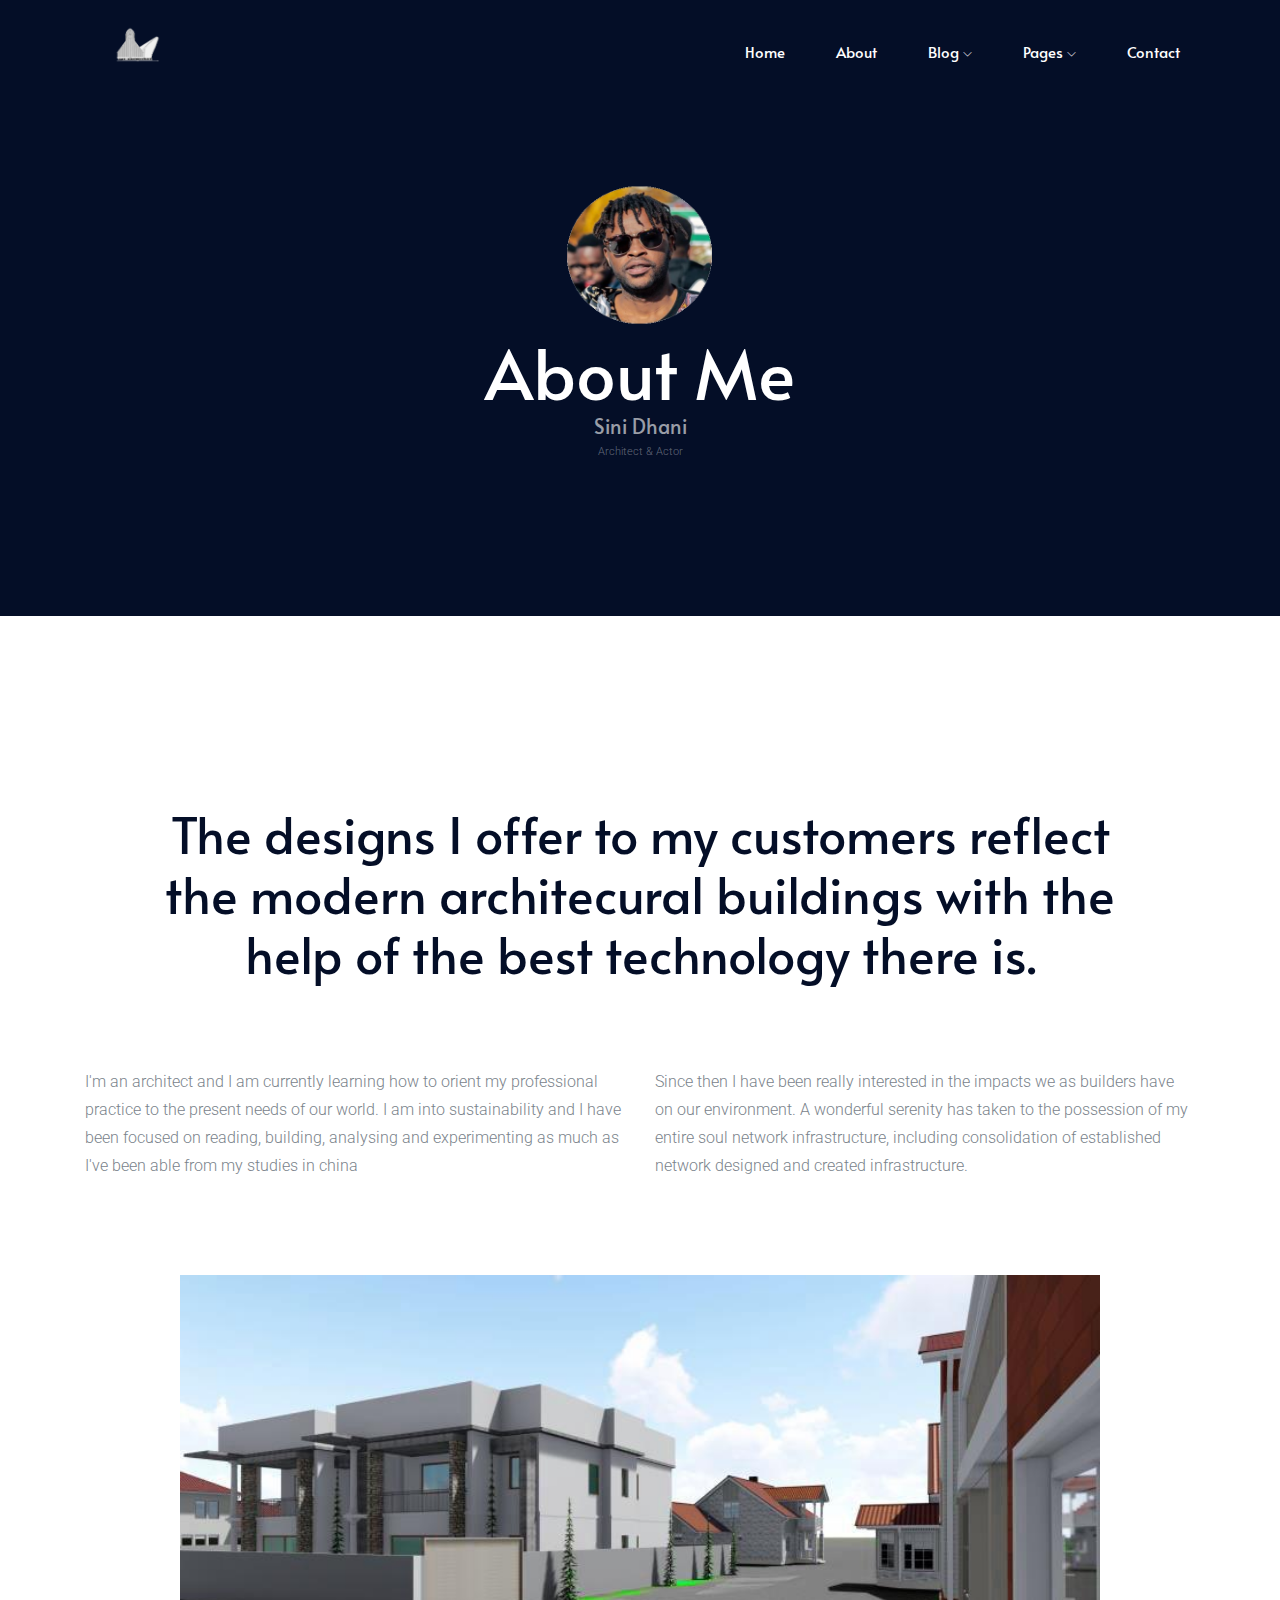
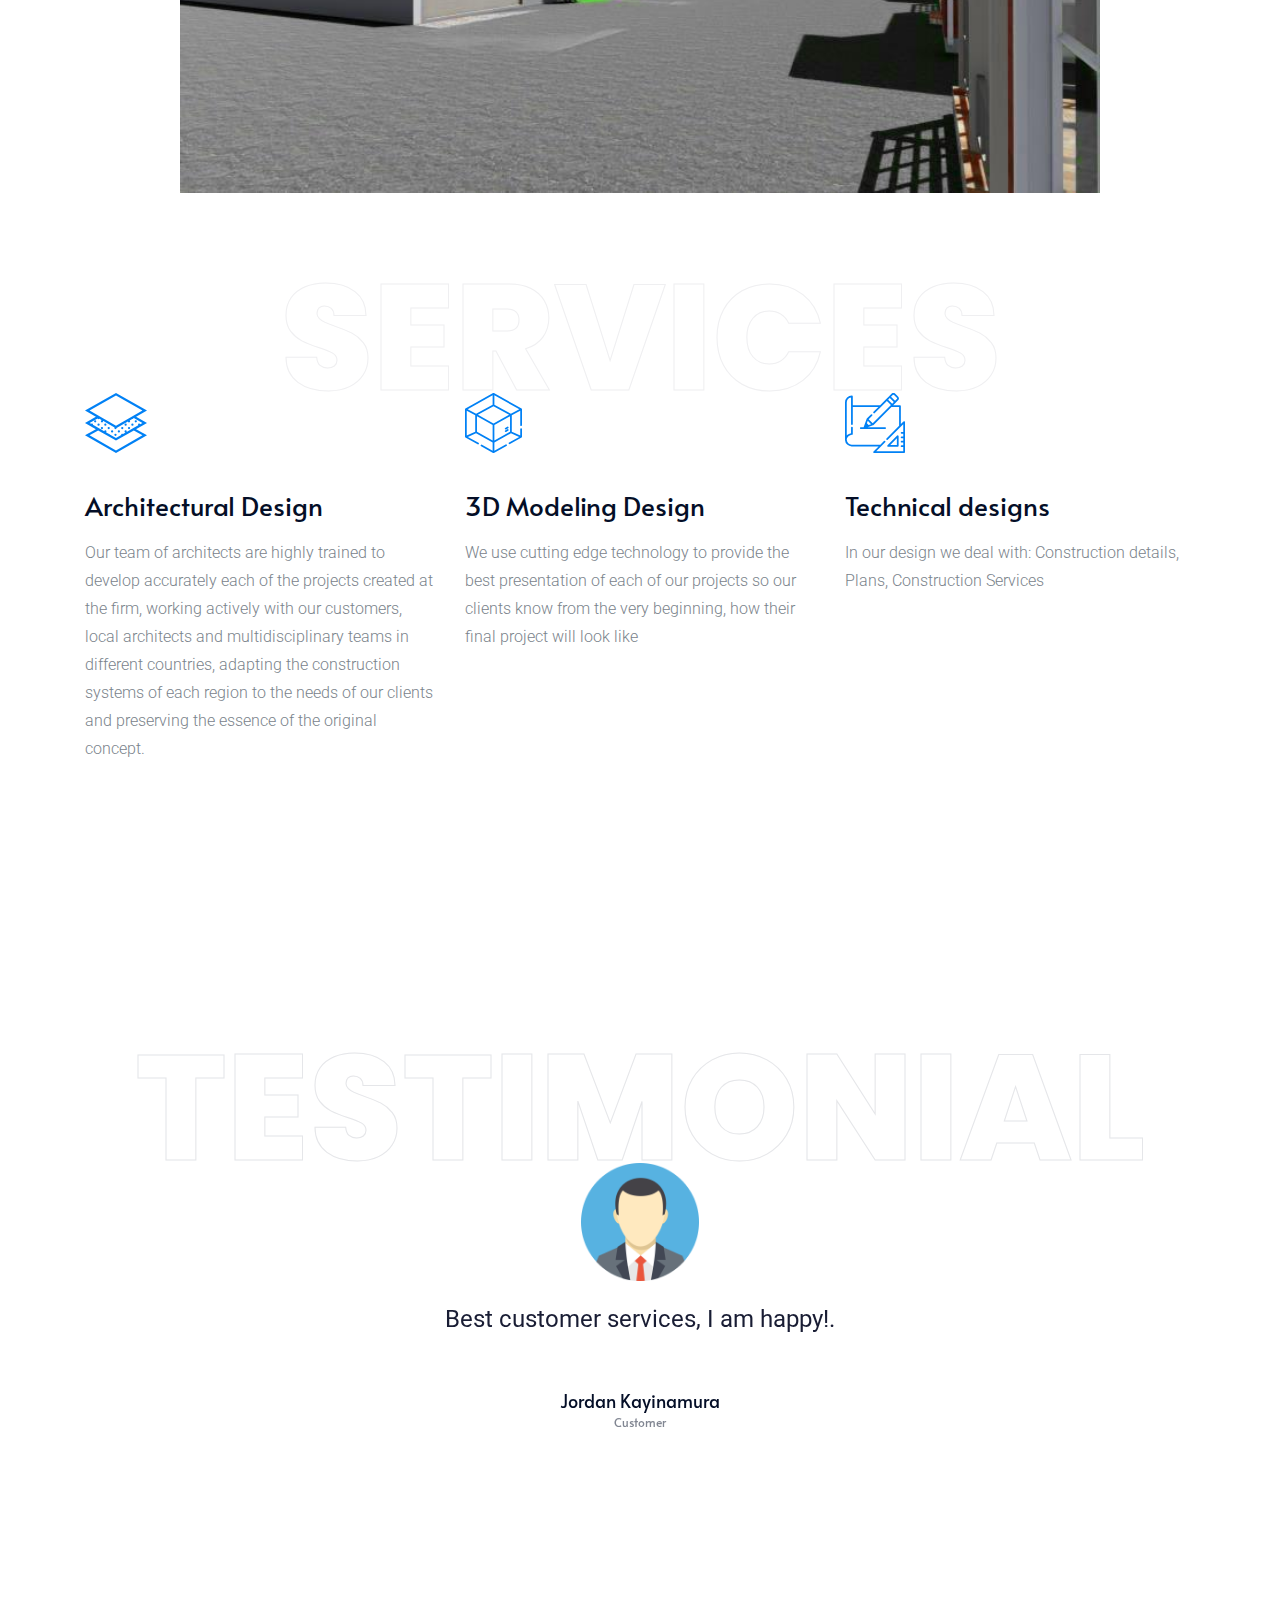
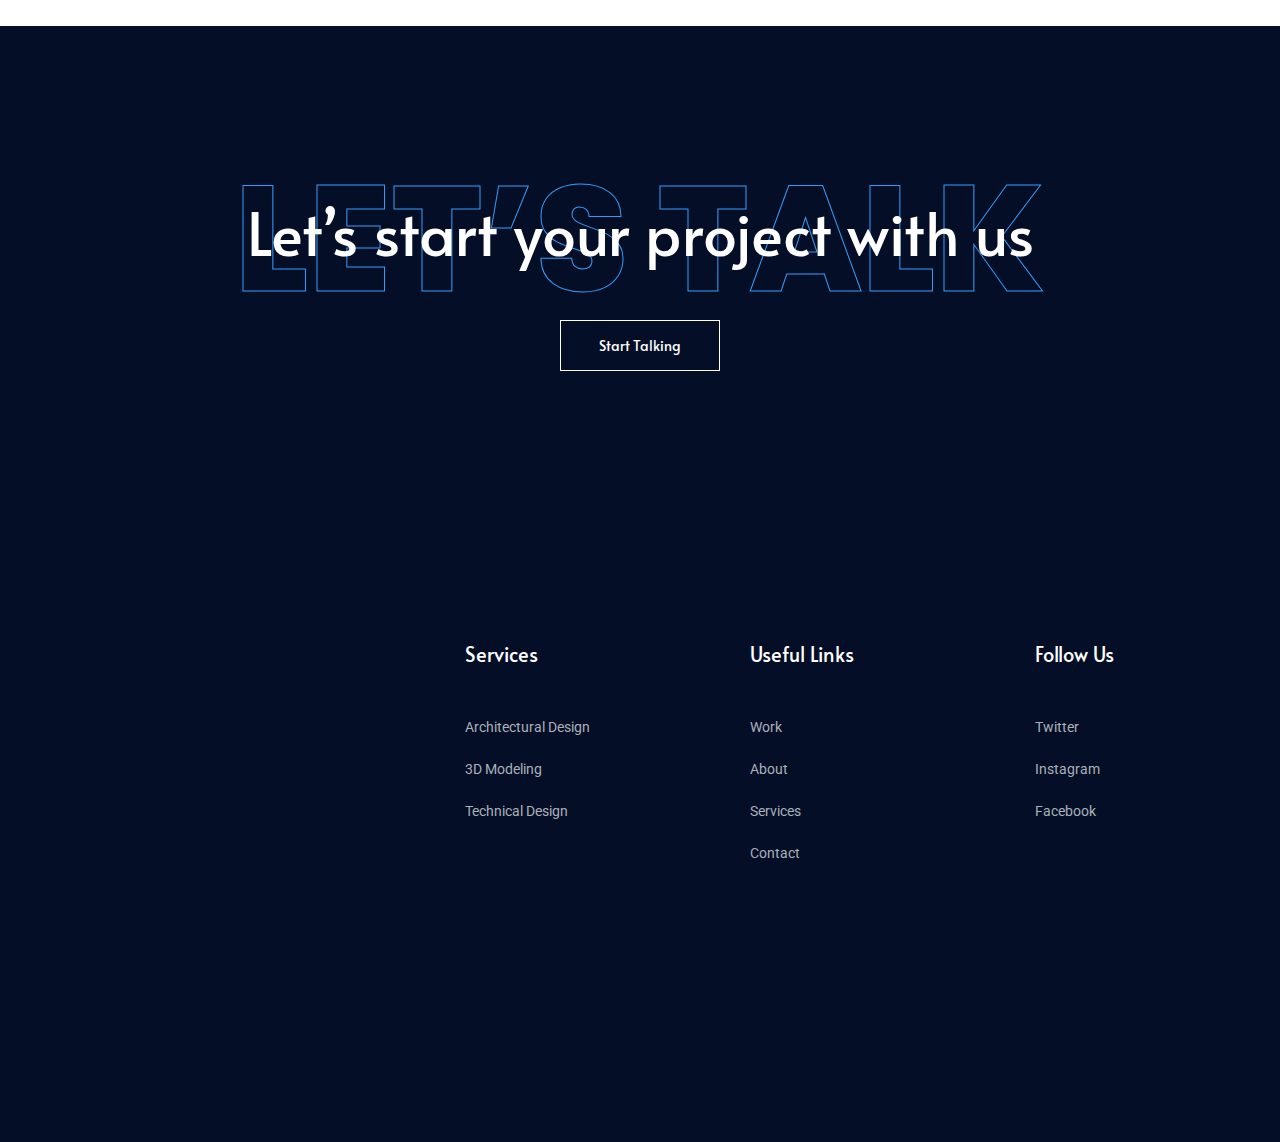
==== commit b11a90d3: "work on portfoliio-work" ====
--- a/about.html
+++ b/about.html
@@ -44,7 +44,9 @@
               <div class="col-xl-3 col-lg-2">
                 <div class="logo">
                   <a href="index.html">
-                    <img src="img/logo.png" alt="" />
+                    <p style="font-size: 35px; font-family: monospace;">
+                      <strong><img src="./img/new_logo.png" /></strong>
+                    </p>
                   </a>
                 </div>
               </div>
--- a/css/style.css
+++ b/css/style.css
@@ -2281,8 +2281,8 @@
 .portfolio_area .single_gallery .gallery_hover .hover_inner {
   position: relative;
   z-index: 12;
-  padding-bottom: 60px;
-  padding-left: 40px;
+  padding-bottom: 30px;
+  padding-left: 30px;
 }
 
 @media (max-width: 767px) {
@@ -2319,7 +2319,7 @@
 
 /* line 131, ../../Arafath/CL/December/230. Portfolio/HTML/scss/_gallery.scss */
 .portfolio_area .single_gallery .gallery_hover .hover_inner h3 {
-  font-size: 30px;
+  font-size: 20px;
   color: #fff;
   font-weight: 400;
   font-family: "Alata", sans-serif;
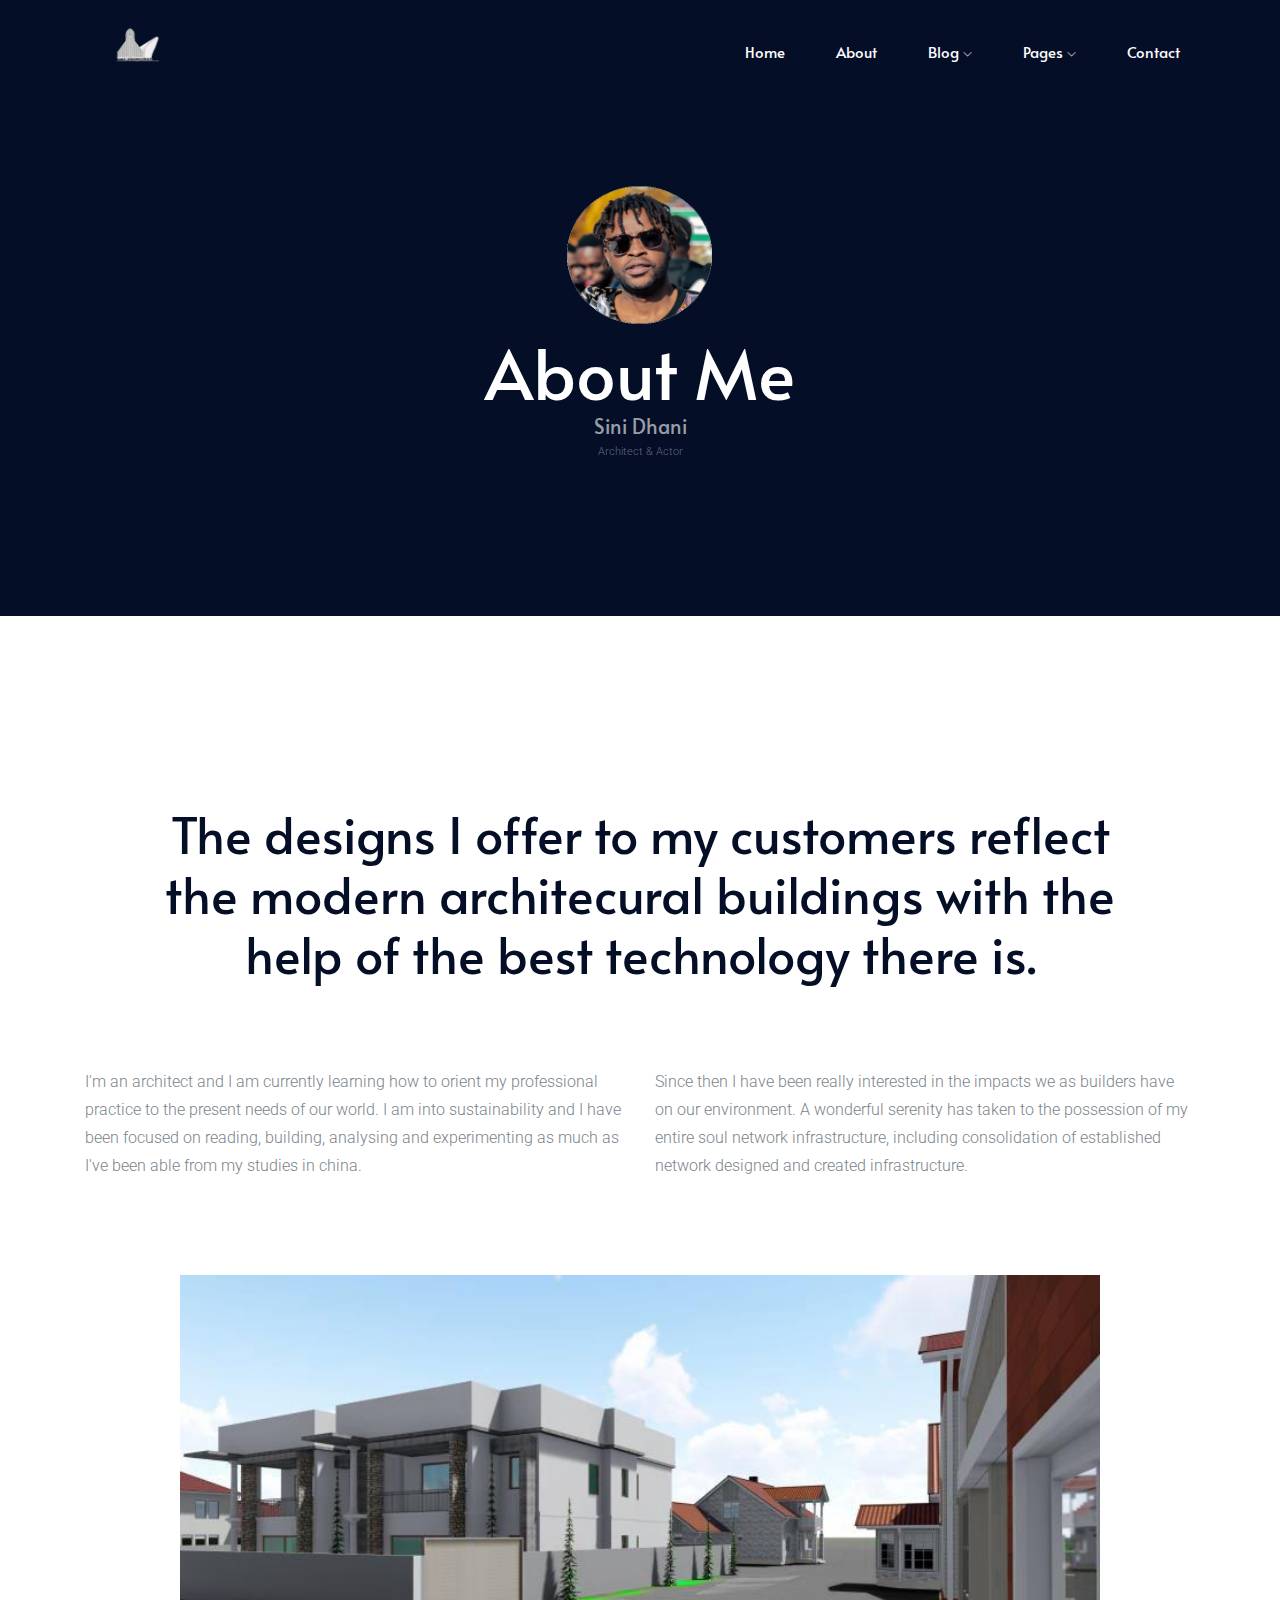
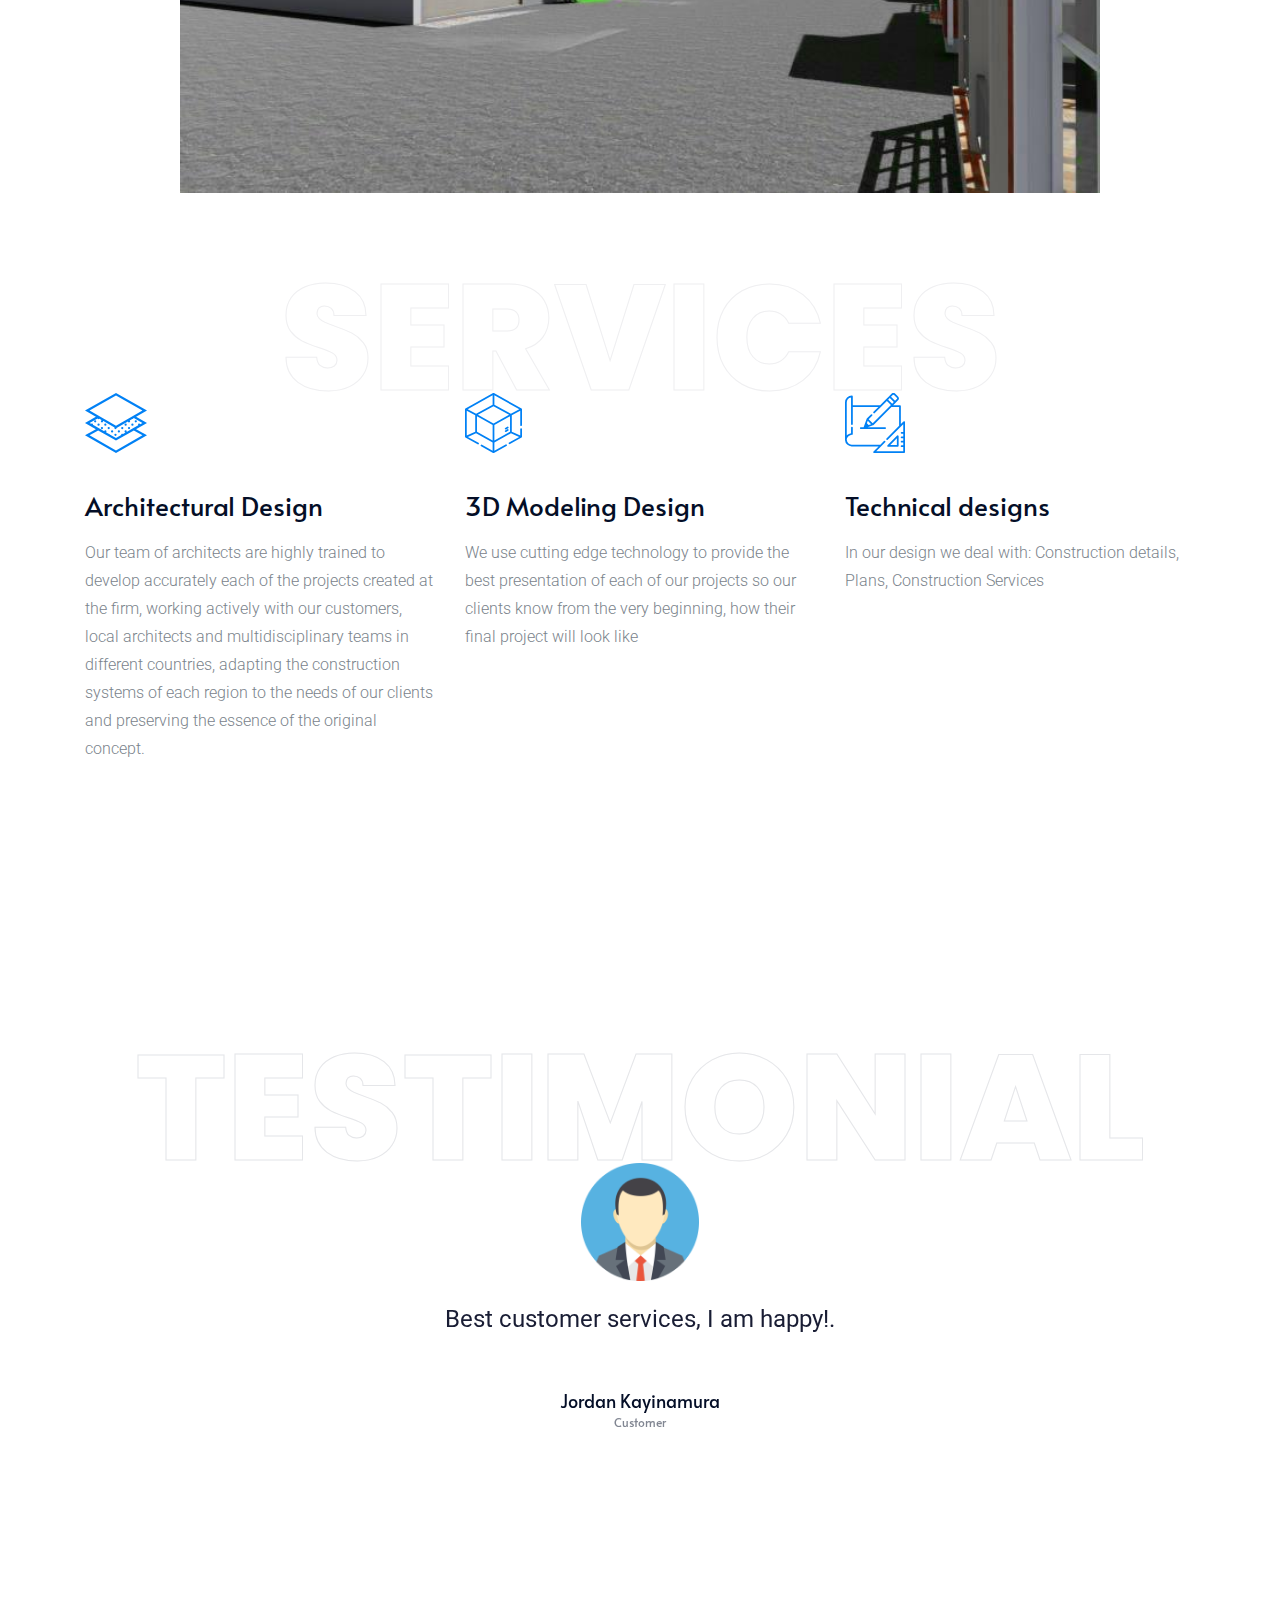
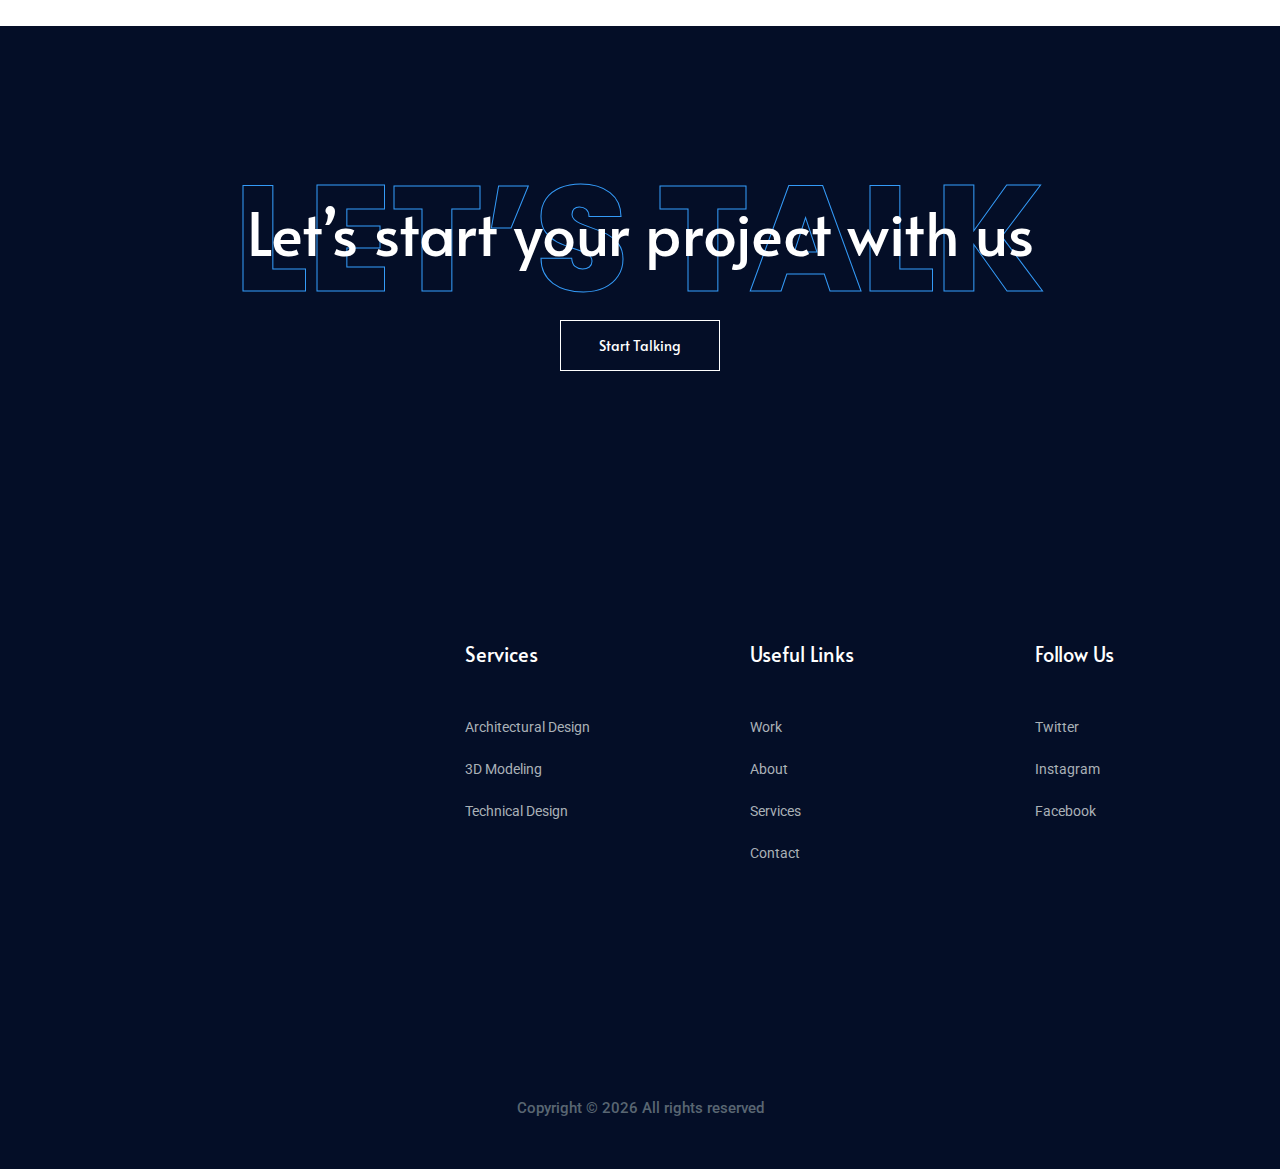
==== commit a7f8a12d: "design work-details page" ====
--- a/about.html
+++ b/about.html
@@ -133,7 +133,7 @@
                   professional practice to the present needs of our world. I am
                   into sustainability and I have been focused on reading,
                   building, analysing and experimenting as much as I've been
-                  able from my studies in china
+                  able from my studies in china.
                 </p>
               </div>
             </div>
@@ -366,7 +366,7 @@
                 <ul>
                   <li><a href="./portfolio-work.html">Work</a></li>
                   <li><a href="./about.html">About</a></li>
-                  <li><a href="./services.html">Services</a></li>
+                  <li><a href="#">Services</a></li>
                   <li><a href="./contact.html">Contact</a></li>
                 </ul>
               </div>
@@ -398,7 +398,11 @@
             <div class="col-xl-12">
               <p class="copy_right text-center">
                 <!-- Link back to Colorlib can't be removed. Template is licensed under CC BY 3.0. -->
-                <!-- Copyright &copy;<script>document.write(new Date().getFullYear());</script> All rights reserved | This template is made with <i class="fa fa-heart-o" aria-hidden="true"></i> by <a href="https://colorlib.com" target="_blank">Colorlib</a> -->
+                Copyright &copy;
+                <script>
+                  document.write(new Date().getFullYear());
+                </script>
+                All rights reserved
                 <!-- Link back to Colorlib can't be removed. Template is licensed under CC BY 3.0. -->
               </p>
             </div>
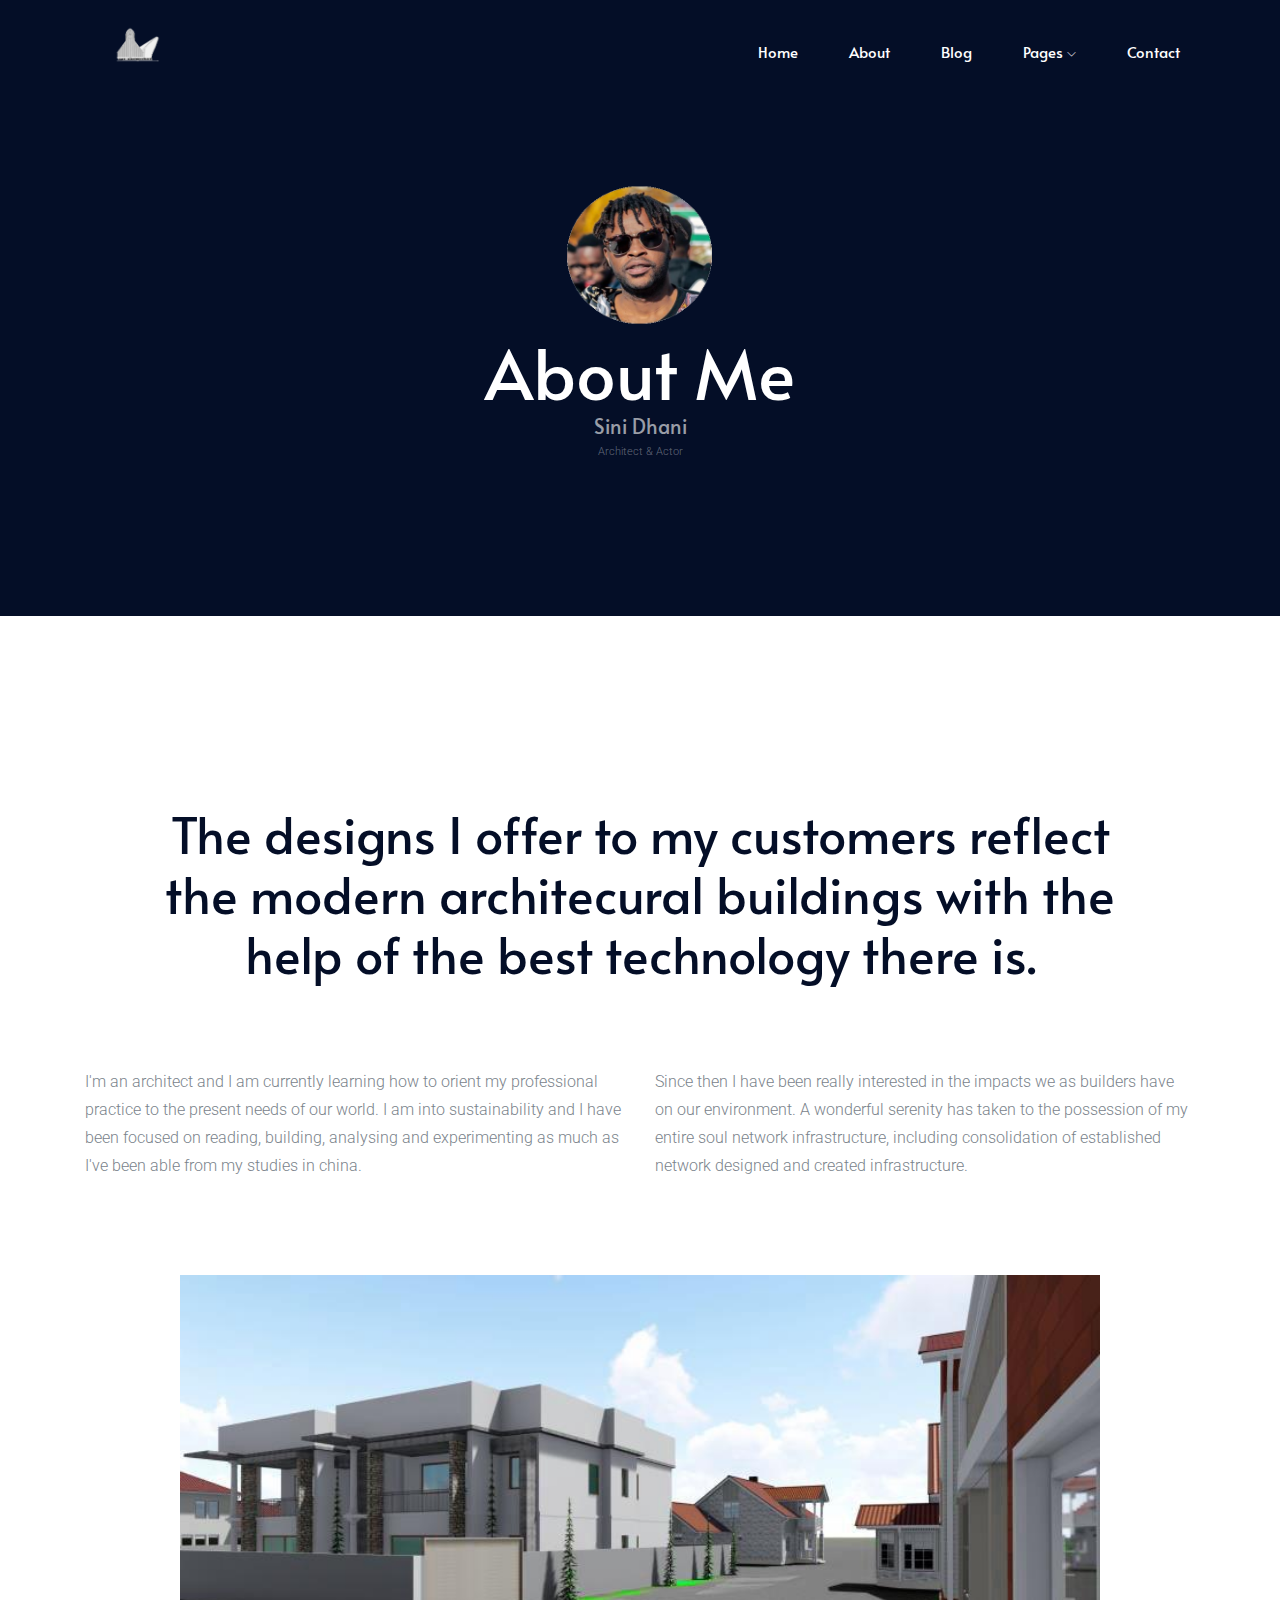
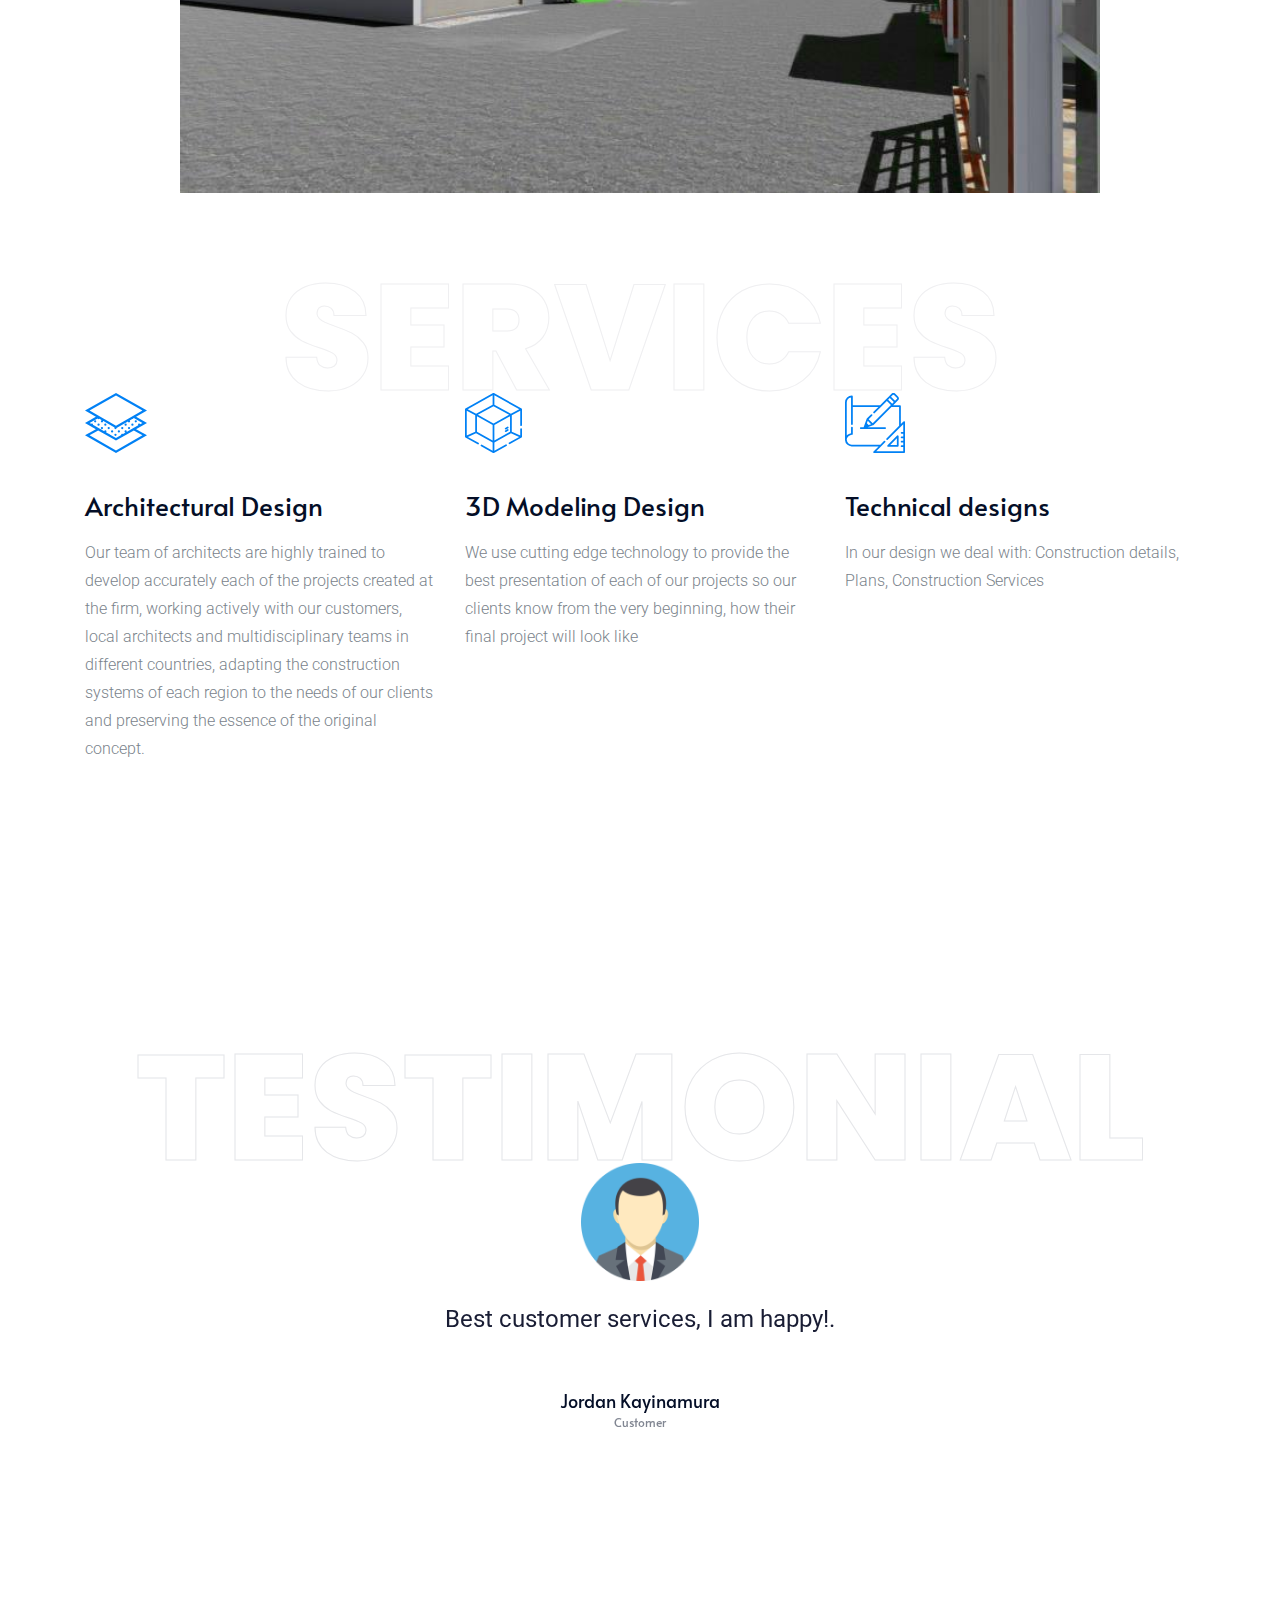
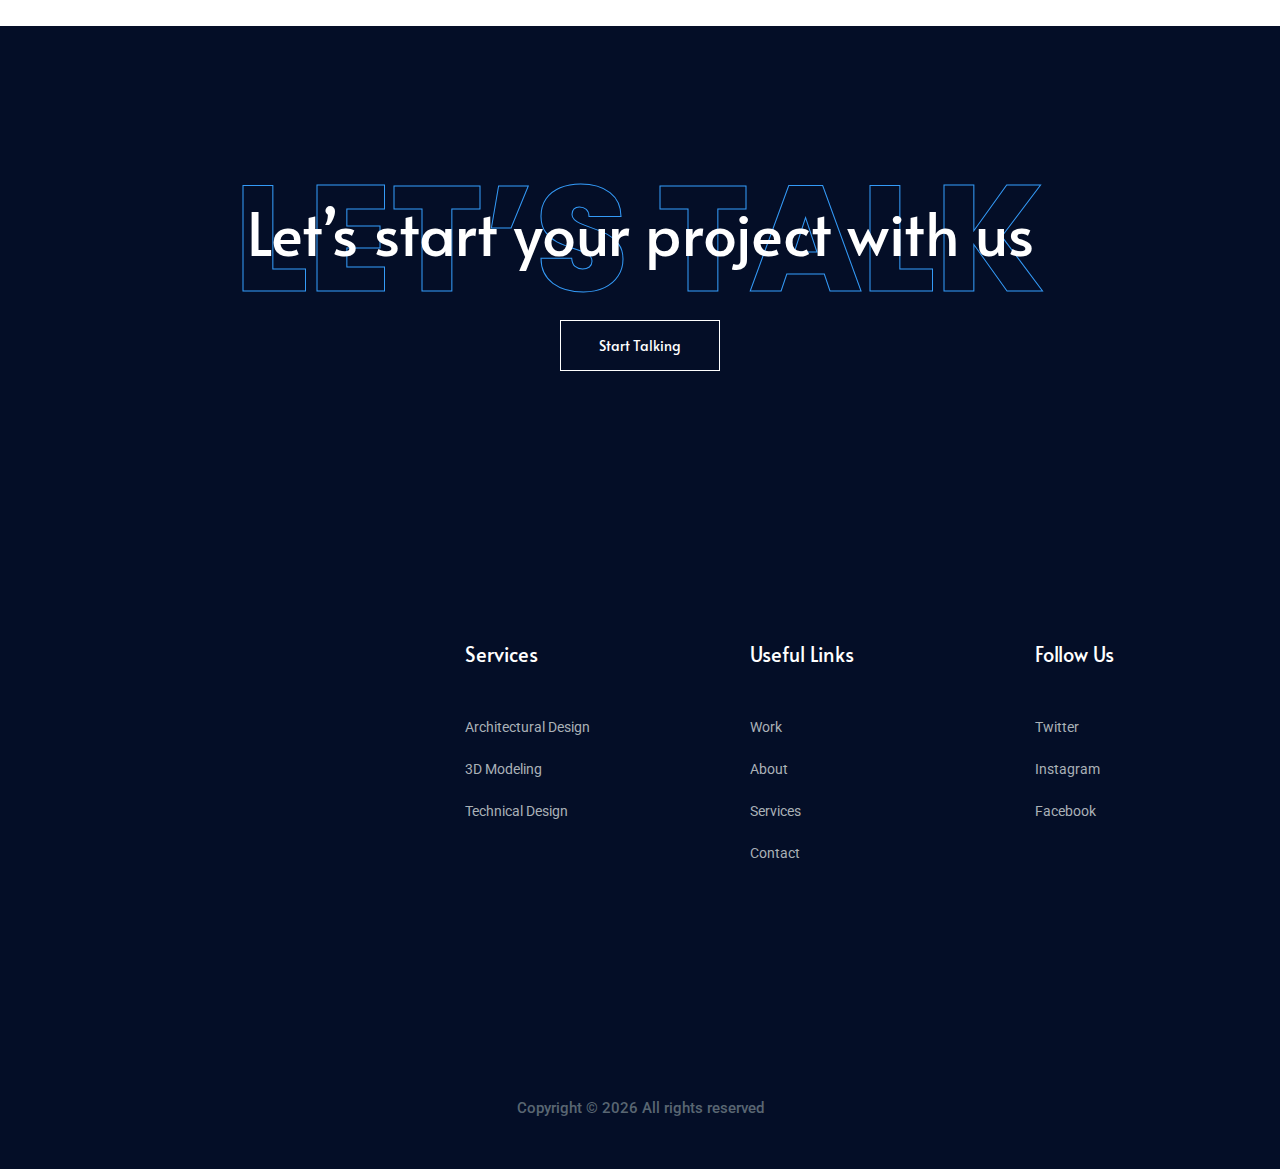
==== commit 8203803d: "change some webpages design" ====
--- a/about.html
+++ b/about.html
@@ -44,7 +44,7 @@
               <div class="col-xl-3 col-lg-2">
                 <div class="logo">
                   <a href="index.html">
-                    <p style="font-size: 35px; font-family: monospace;">
+                    <p style="font-size: 35px; font-family: monospace">
                       <strong><img src="./img/new_logo.png" /></strong>
                     </p>
                   </a>
@@ -58,11 +58,7 @@
                       <li><a href="about.html">About</a></li>
 
                       <li>
-                        <a href="#">blog <i class="ti-angle-down"></i></a>
-                        <ul class="submenu">
-                          <li><a href="blog.html">blog</a></li>
-                          <li><a href="single-blog.html">single-blog</a></li>
-                        </ul>
+                        <a href="#">blog</a>
                       </li>
                       <li>
                         <a href="#">pages <i class="ti-angle-down"></i></a>
@@ -70,9 +66,7 @@
                           <li>
                             <a href="portfolio-work.html">Portfolio work</a>
                           </li>
-                          <li><a href="work_details.html">work details</a></li>
                           <li><a href="services.html">Services</a></li>
-                          <li><a href="elements.html">elements</a></li>
                         </ul>
                       </li>
                       <li><a href="contact.html">Contact</a></li>
@@ -162,9 +156,7 @@
 
     <!-- service_area  -->
     <div class="service_area">
-      <div class="outline_text white d-none d-lg-block">
-        Services
-      </div>
+      <div class="outline_text white d-none d-lg-block">Services</div>
       <div class="container">
         <div class="row">
           <div class="col-xl-4 col-lg-4 col-md-6">
@@ -294,9 +286,7 @@
                           height="118px"
                         />
                       </div>
-                      <p>
-                        Best customer services, I am happy!.
-                      </p>
+                      <p>Best customer services, I am happy!.</p>
                       <div class="testmonial_author">
                         <h3>Jordan Kayinamura</h3>
                         <span>Customer</span>
@@ -314,9 +304,7 @@
 
     <!-- discuss_projects_start  -->
     <div class="discuss_projects">
-      <div class="outline_text white project d-none d-lg-block">
-        Let’s talk
-      </div>
+      <div class="outline_text white project d-none d-lg-block">Let’s talk</div>
       <div class="container">
         <div class="row">
           <div class="col-xl-12">
@@ -348,9 +336,7 @@
             </div>
             <div class="col-xl-3 col-md-6 col-lg-3">
               <div class="footer_widget">
-                <h3 class="footer_title">
-                  Services
-                </h3>
+                <h3 class="footer_title">Services</h3>
                 <ul>
                   <li><a href="#">Architectural Design</a></li>
                   <li><a href="#">3D Modeling</a></li>
@@ -360,9 +346,7 @@
             </div>
             <div class="col-xl-3 col-md-6 col-lg-3">
               <div class="footer_widget">
-                <h3 class="footer_title">
-                  Useful Links
-                </h3>
+                <h3 class="footer_title">Useful Links</h3>
                 <ul>
                   <li><a href="./portfolio-work.html">Work</a></li>
                   <li><a href="./about.html">About</a></li>
@@ -373,9 +357,7 @@
             </div>
             <div class="col-xl-2 col-md-6 col-lg-2">
               <div class="footer_widget">
-                <h3 class="footer_title">
-                  Follow Us
-                </h3>
+                <h3 class="footer_title">Follow Us</h3>
                 <ul>
                   <li><a href="#">Twitter</a></li>
                   <li>
